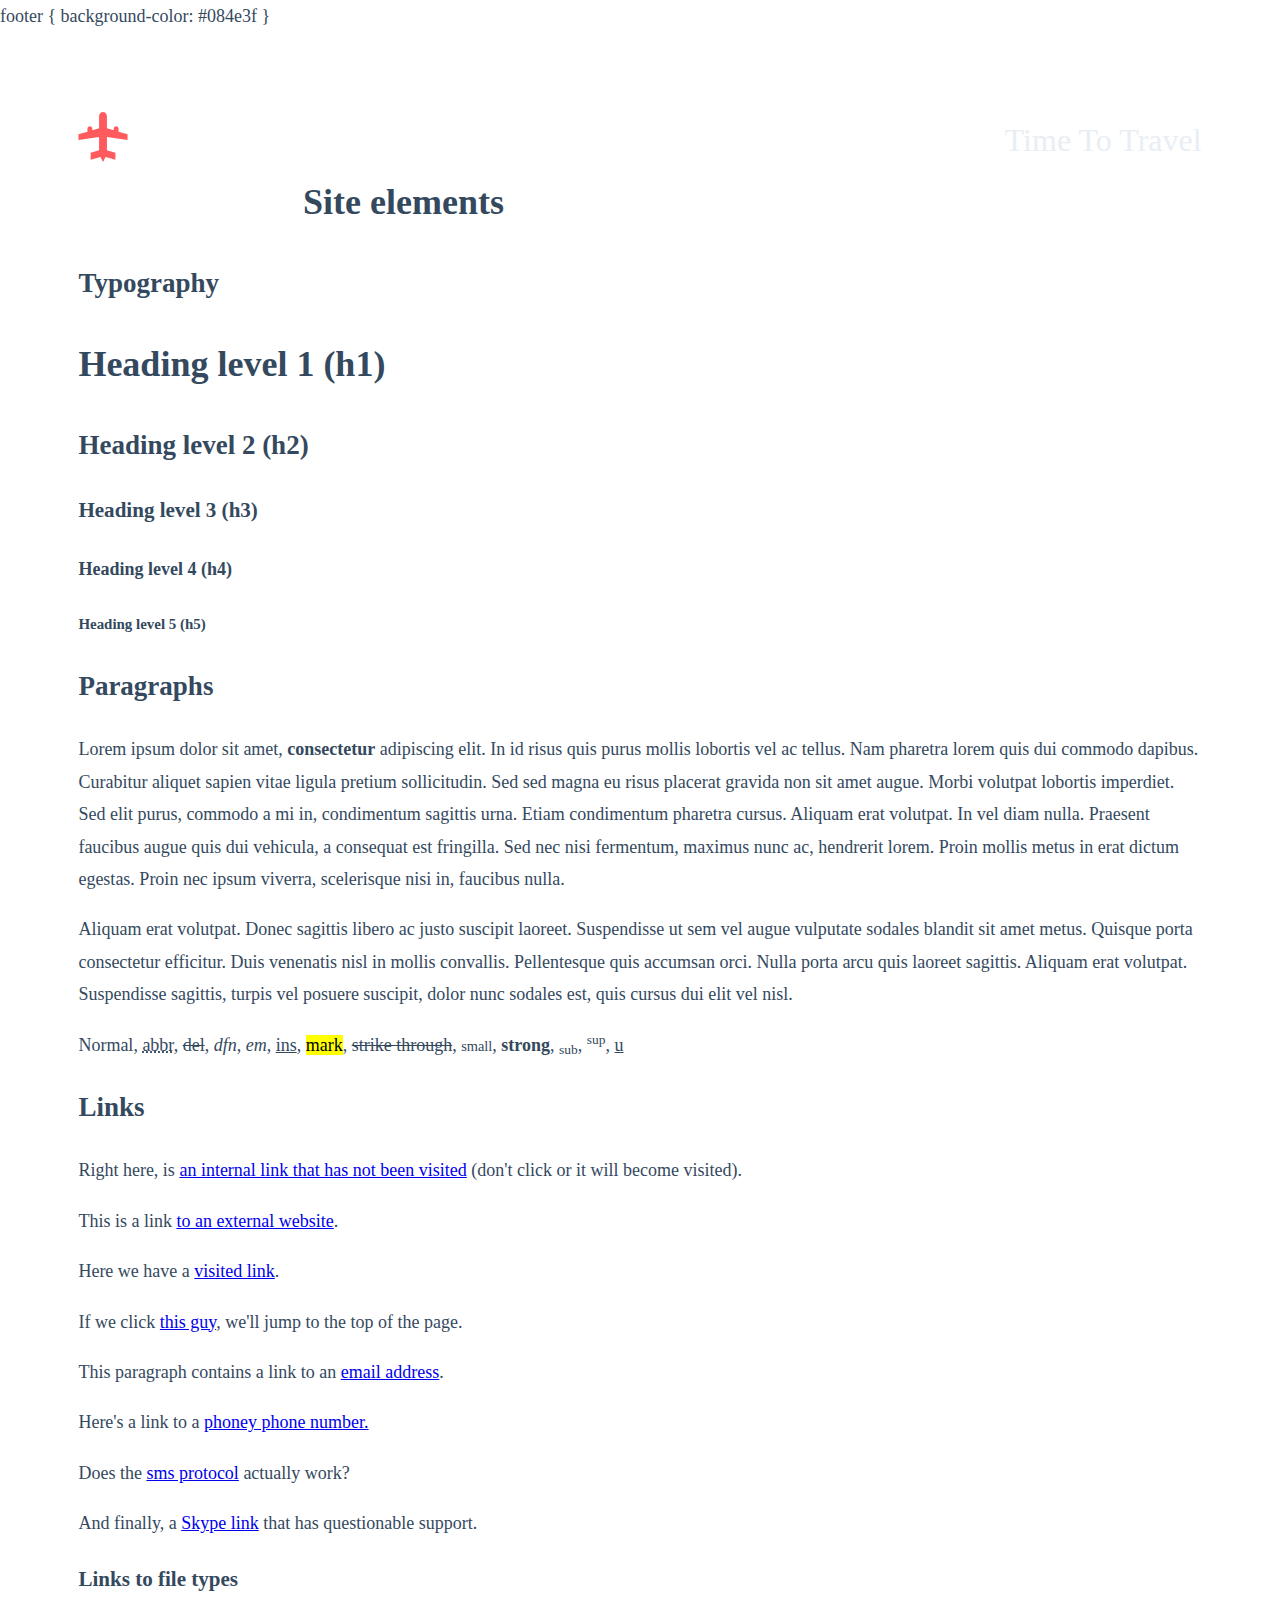
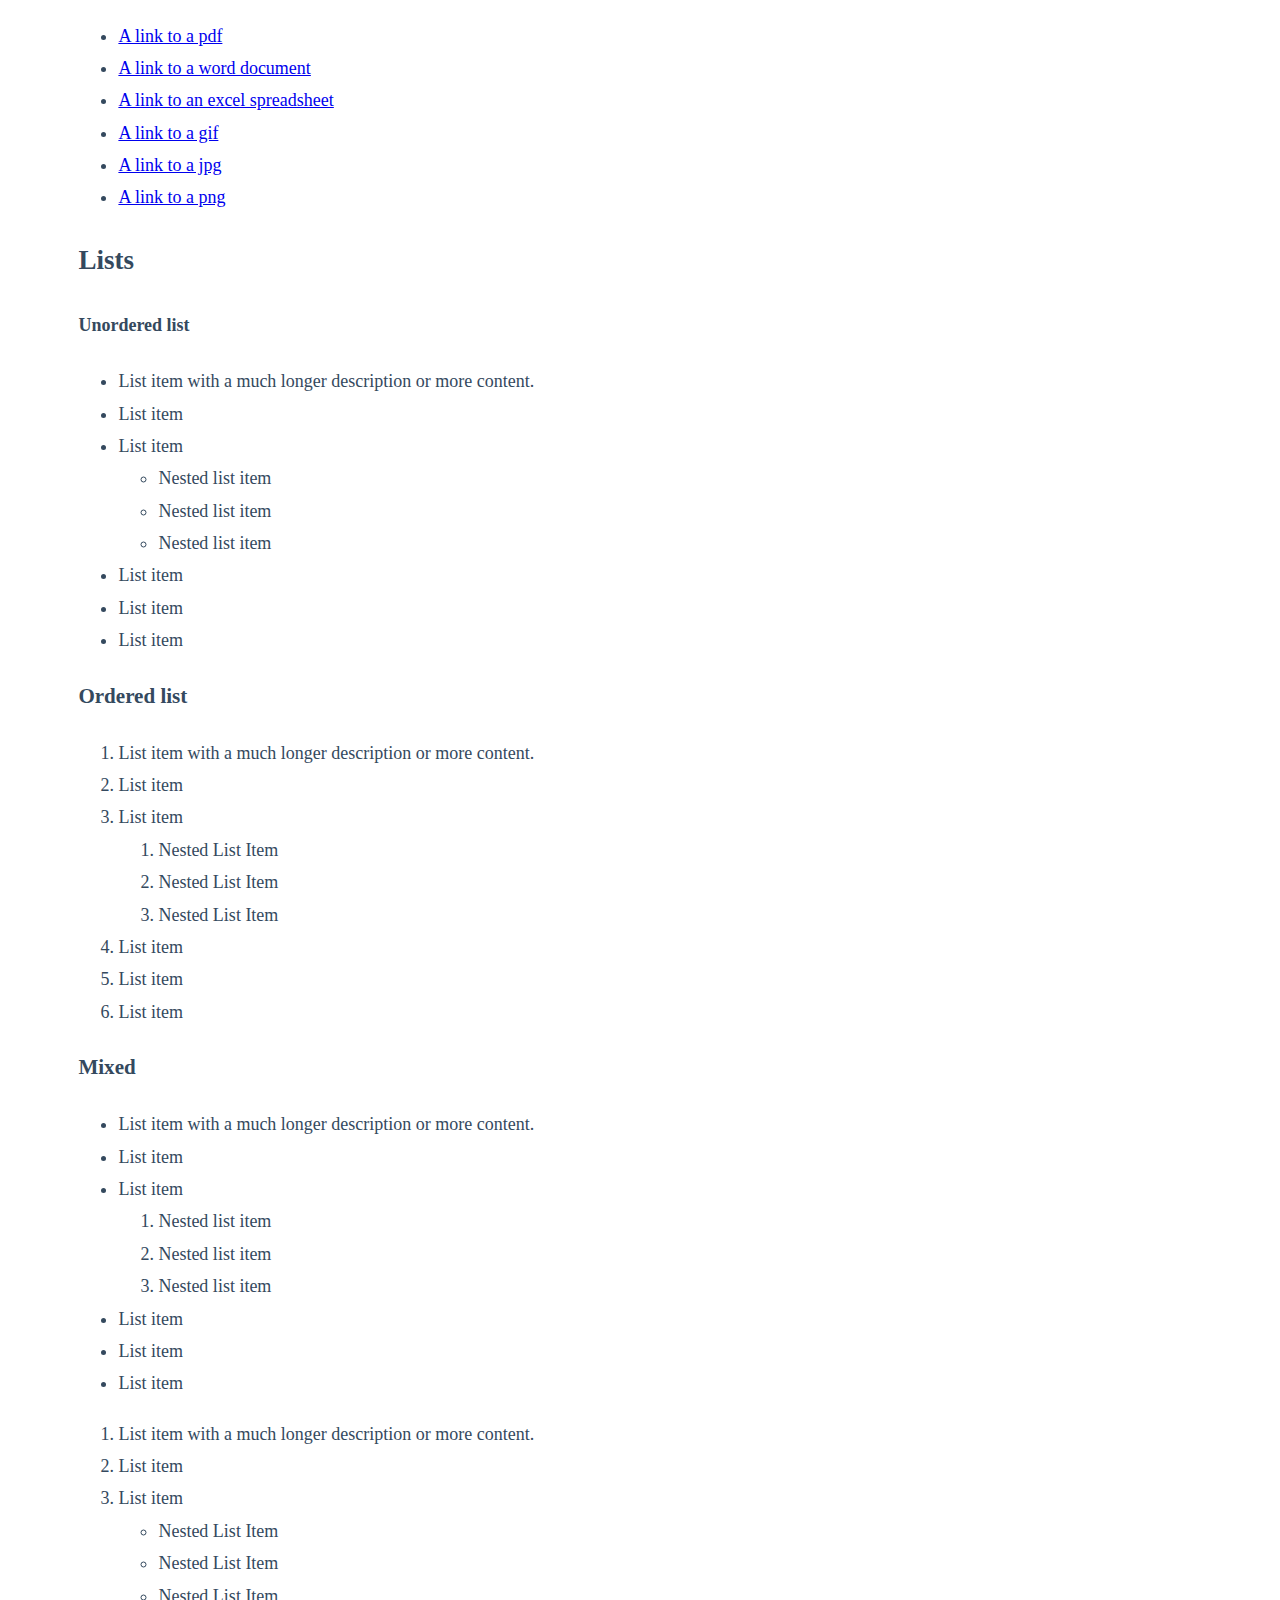
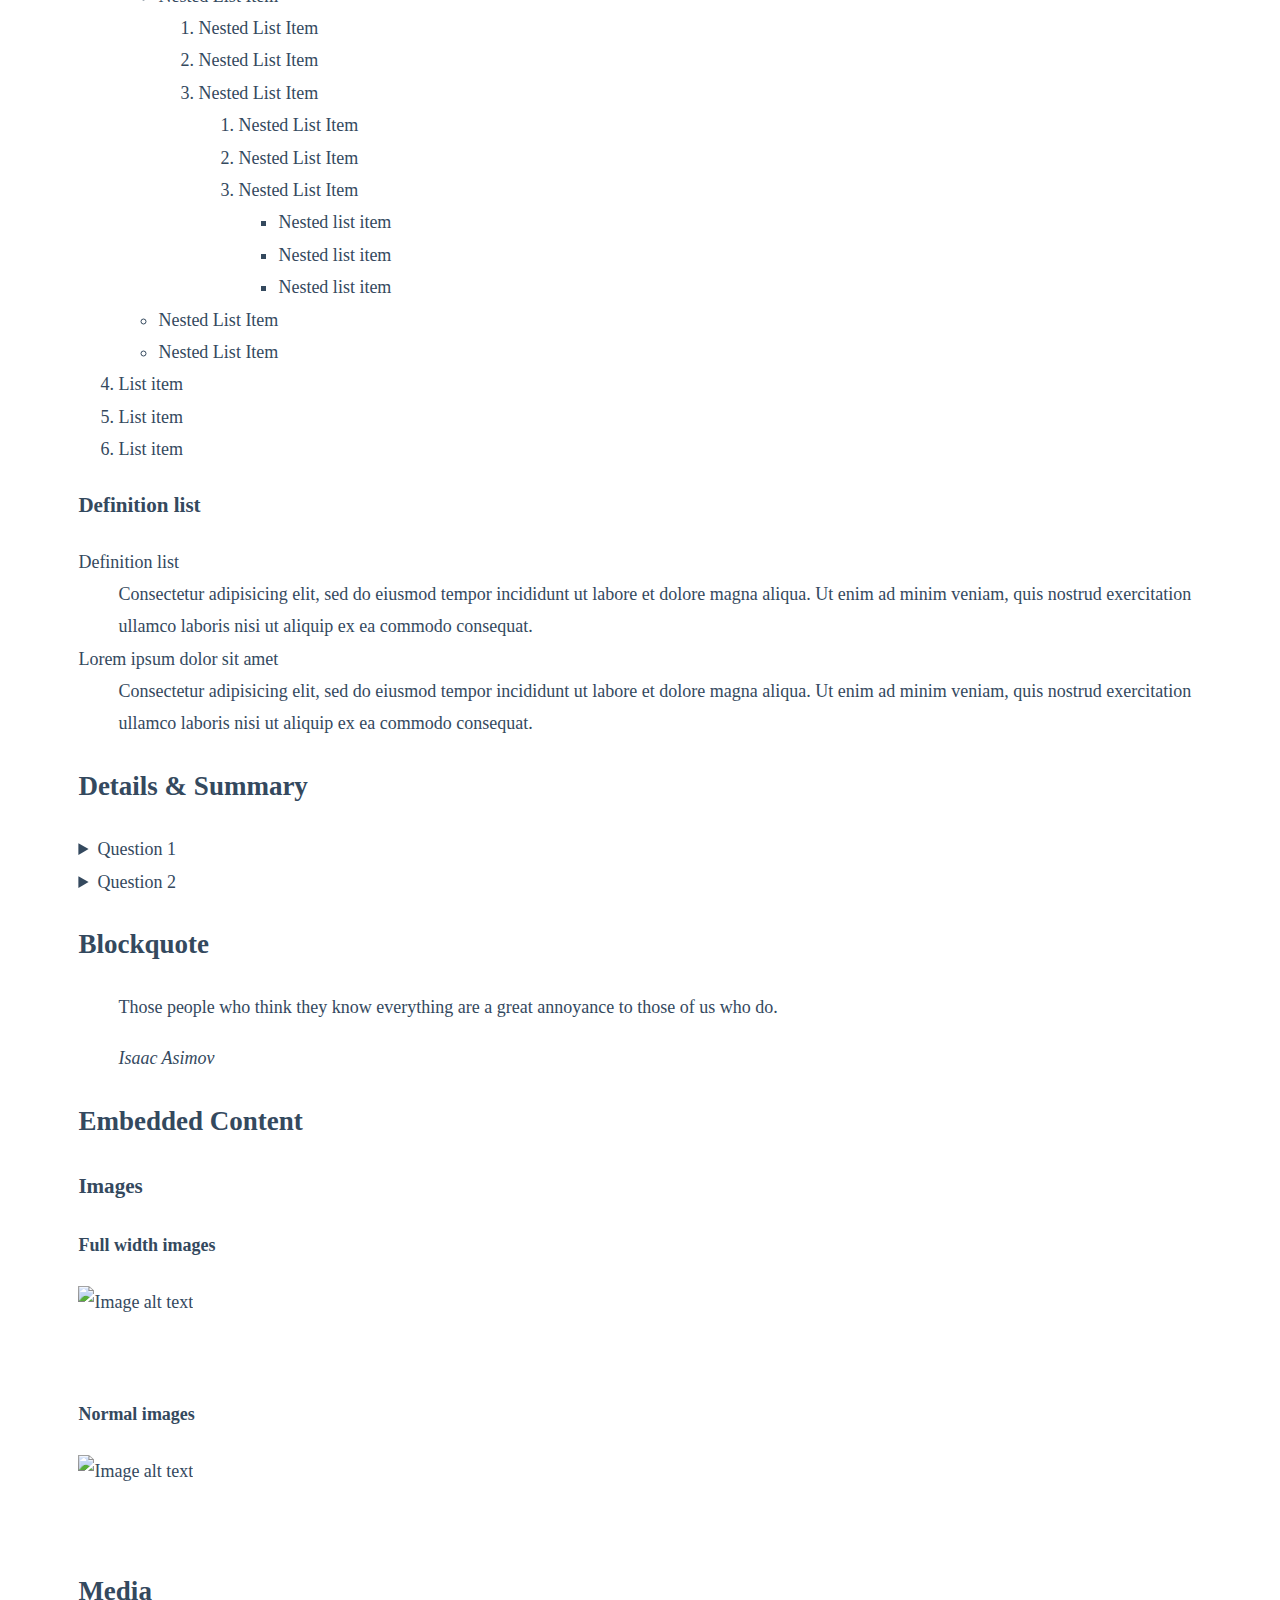
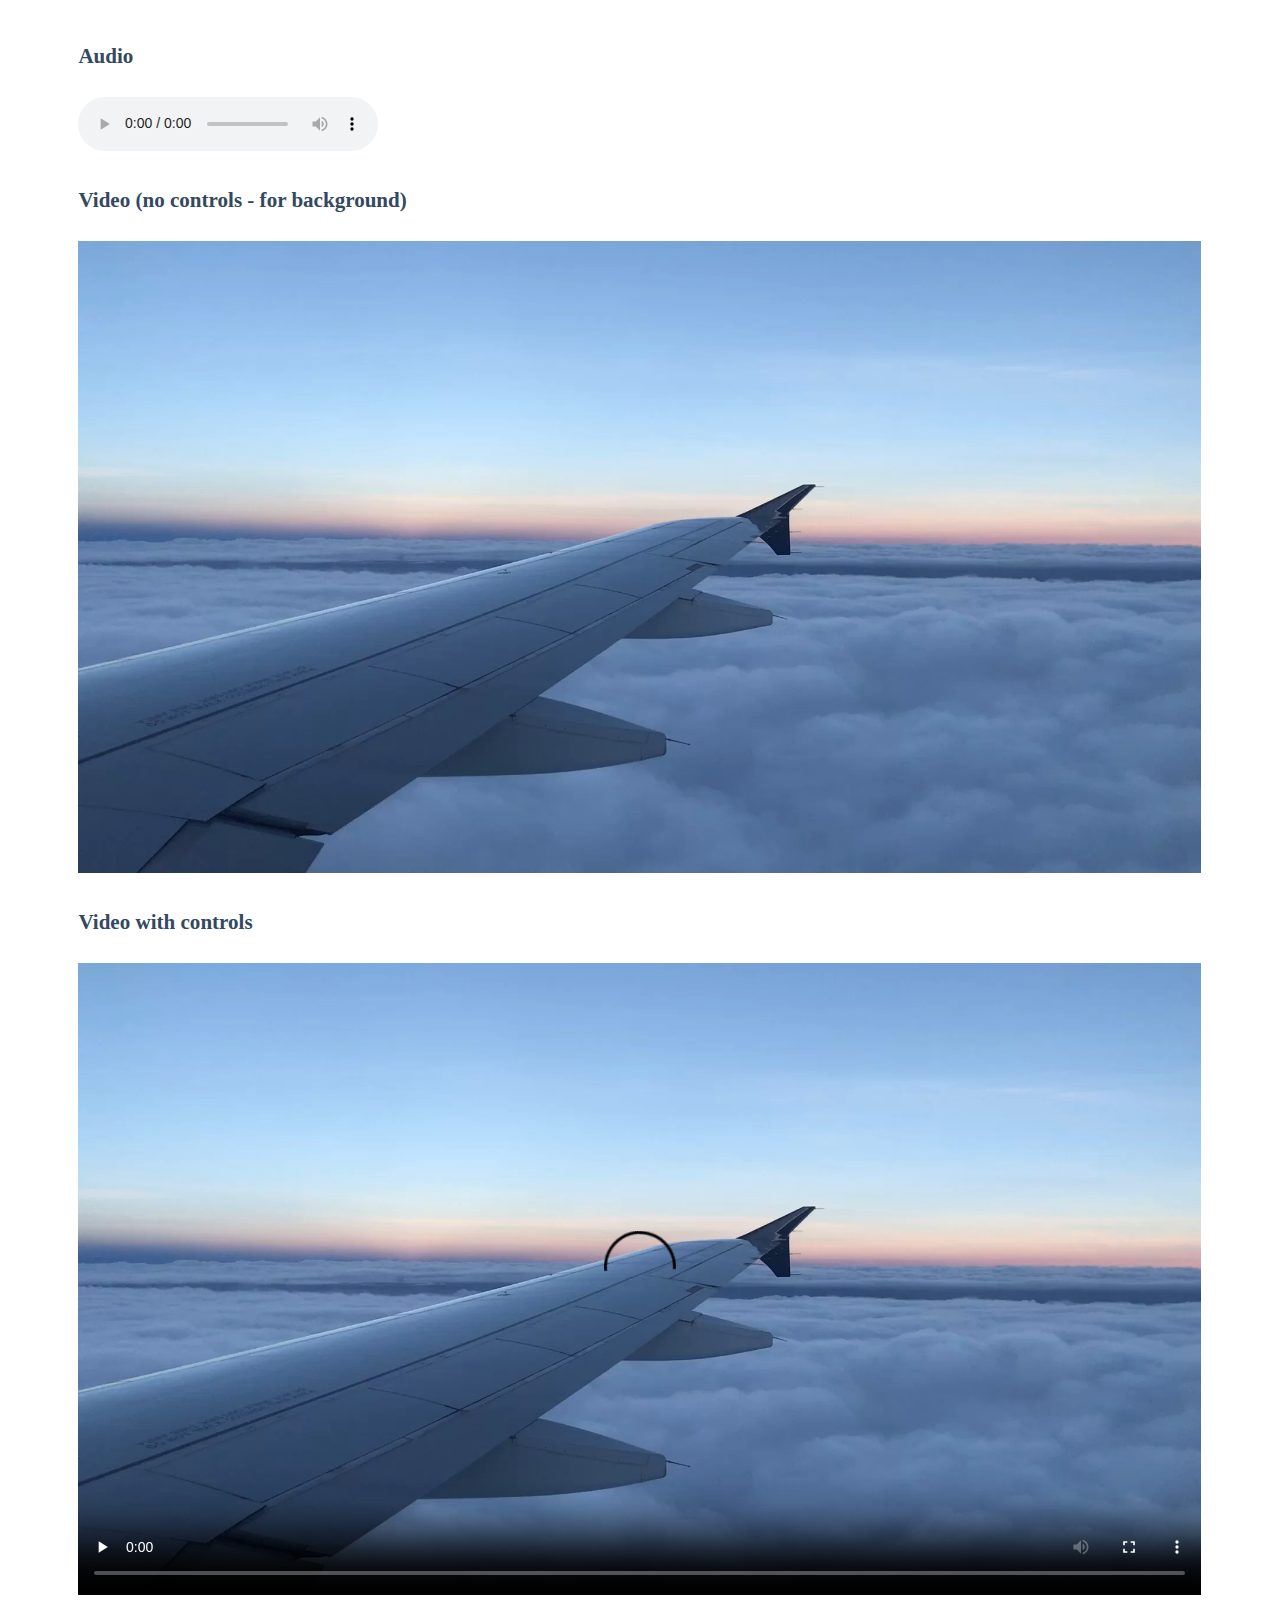
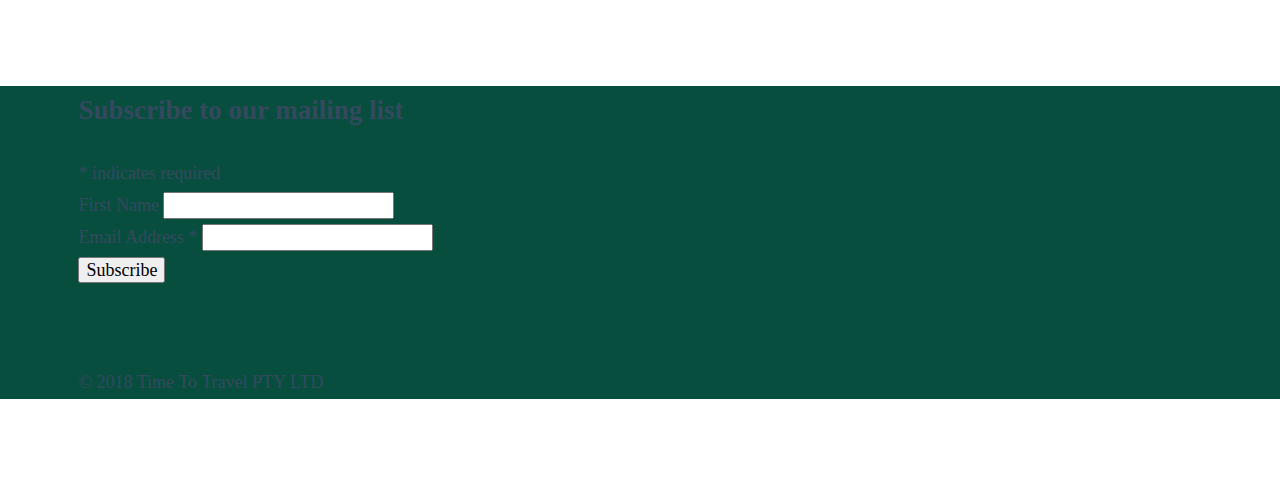
==== index.html @ 244ef8b5 "header styles" ====
<!doctype html>





<html>

<head>
    <meta charset="utf-8">
    <title>Great travel deals from It's Time To Travel</title>

    <meta name="description" content="FInd exclusive and boutique holidays with our amazing travel team">

<link rel="stylesheet" href="resources/css/normalize.css">

<link rel="stylesheet" href="resources/css/main.css">

footer {
    background-color: #084e3f
}
</head>

<body>

    <header>

        <div class="layout-wide">

            <div class="logo-wrapper">
                <a href="./">
                    <img alt="Time To Travel logo" src="resources/images/logo.svg" class="logo">

                </a>
            </div><!-- .logo-wrapper -->

            <div class="site-title">
                Time To Travel
            </div>
        </div>

    </header>

    <main>


        <section class="layout-wide">
            <h1>Site elements</h1>

            <h2>Typography</h2>

            <h1>Heading level 1 (h1)</h1>
            <h2 class="section-title">Heading level 2 (h2)</h2>
            <h3 class="subtitle">Heading level 3 (h3)</h3>
            <h4 class="">Heading level 4 (h4)</h4>
            <h5>Heading level 5 (h5)</h5>


            <h2>Paragraphs</h2>
            <p>Lorem ipsum dolor sit amet,
                <strong>consectetur</strong> adipiscing elit. In id risus quis purus mollis lobortis vel ac tellus. Nam
                pharetra lorem quis
                dui commodo dapibus. Curabitur aliquet sapien vitae ligula pretium sollicitudin. Sed sed magna eu risus
                placerat
                gravida non sit amet augue. Morbi volutpat lobortis imperdiet. Sed elit purus, commodo a mi in,
                condimentum sagittis
                urna. Etiam condimentum pharetra cursus. Aliquam erat volutpat. In vel diam nulla. Praesent faucibus
                augue quis dui
                vehicula, a consequat est fringilla. Sed nec nisi fermentum, maximus nunc ac, hendrerit lorem. Proin
                mollis metus
                in erat dictum egestas. Proin nec ipsum viverra, scelerisque nisi in, faucibus nulla.</p>
            <p>Aliquam erat volutpat. Donec sagittis libero ac justo suscipit laoreet. Suspendisse ut sem vel augue
                vulputate sodales
                blandit sit amet metus. Quisque porta consectetur efficitur. Duis venenatis nisl in mollis convallis.
                Pellentesque
                quis accumsan orci. Nulla porta arcu quis laoreet sagittis. Aliquam erat volutpat. Suspendisse
                sagittis, turpis vel
                posuere suscipit, dolor nunc sodales est, quis cursus dui elit vel nisl.</p>

            <p>Normal,
                <abbr title="Abbreviations">abbr</abbr>,
                <del>del</del>,
                <dfn>dfn</dfn>,
                <em>em</em>,
                <ins>ins</ins>,
                <mark>mark</mark>,
                <s>strike through</s>,
                <small>small</small>,
                <strong>strong</strong>,
                <sub>sub</sub>,
                <sup>sup</sup>,
                <u>u</u>
            </p>


            <h2>Links</h2>
            <p>Right here, is
                <a href="?2017-06-2703%3A30%3A17">an internal link that has not been visited</a> (don't click or it
                will become visited).
            </p>
            <p>This is a link
                <a href="http://google.com">to an external website</a>.</p>
            <p>Here we have a
                <a href=".">visited link</a>.</p>
            <p>If we click
                <a href="#">this guy</a>, we'll jump to the top of the page.</p>

            <p>This paragraph contains a link to an
                <a href="mailto:sam@meeum.com">email address</a>.</p>
            <p>Here's a link to a
                <a href="tel:12345678">phoney phone number.</a>
            </p>
            <p>Does the
                <a href="sms:0413889846">sms protocol</a> actually work?</p>
            <p>And finally, a
                <a href="callto:sam_hemphill">Skype link</a> that has questionable support.</p>
            <h3>Links to file types</h3>
            <ul class="file-list">
                <li>
                    <a href="test.pdf">A link to a pdf</a>
                </li>
                <li>
                    <a href="test.doc">A link to a word document</a>
                </li>
                <li>
                    <a href="test.xlsx">A link to an excel spreadsheet</a>
                </li>
                <li>
                    <a href="test.gif">A link to a gif</a>
                </li>
                <li>
                    <a href="test.jpg">A link to a jpg</a>
                </li>
                <li>
                    <a href="test.png">A link to a png</a>
                </li>
            </ul>

            <h2>Lists</h2>
            <h4>Unordered list</h4>
            <ul>
                <li>List item with a much longer description or more content.</li>
                <li>List item</li>
                <li>List item
                    <ul>
                        <li>Nested list item</li>
                        <li>Nested list item</li>
                        <li>Nested list item</li>
                    </ul>
                </li>
                <li>List item</li>
                <li>List item</li>
                <li>List item</li>
            </ul>
            <h3>Ordered list</h3>
            <ol>
                <li>List item with a much longer description or more content.</li>
                <li>List item</li>
                <li>List item
                    <ol>
                        <li>Nested List Item</li>
                        <li>Nested List Item</li>
                        <li>Nested List Item</li>
                    </ol>
                </li>
                <li>List item</li>
                <li>List item</li>
                <li>List item</li>
            </ol>
            <h3>Mixed</h3>
            <ul>
                <li>List item with a much longer description or more content.</li>
                <li>List item</li>
                <li>List item
                    <ol>
                        <li>Nested list item</li>
                        <li>Nested list item</li>
                        <li>Nested list item</li>
                    </ol>
                </li>
                <li>List item</li>
                <li>List item</li>
                <li>List item</li>
            </ul>
            <ol>
                <li>List item with a much longer description or more content.</li>
                <li>List item</li>
                <li>List item
                    <ul>
                        <li>Nested List Item</li>
                        <li>Nested List Item</li>
                        <li>Nested List Item
                            <ol>
                                <li>Nested List Item</li>
                                <li>Nested List Item</li>
                                <li>Nested List Item
                                    <ol>
                                        <li>Nested List Item</li>
                                        <li>Nested List Item</li>
                                        <li>Nested List Item
                                            <ul>
                                                <li>Nested list item</li>
                                                <li>Nested list item</li>
                                                <li>Nested list item</li>
                                            </ul>
                                        </li>
                                    </ol>
                                </li>
                            </ol>
                        </li>
                        <li>Nested List Item</li>
                        <li>Nested List Item</li>
                    </ul>
                </li>
                <li>List item</li>
                <li>List item</li>
                <li>List item</li>
            </ol>
            <h3>Definition list</h3>
            <dl>
                <dt>Definition list</dt>
                <dd>Consectetur adipisicing elit, sed do eiusmod tempor incididunt ut labore et dolore magna aliqua. Ut
                    enim ad minim
                    veniam, quis nostrud exercitation ullamco laboris nisi ut aliquip ex ea commodo consequat.</dd>
                <dt>Lorem ipsum dolor sit amet</dt>
                <dd>Consectetur adipisicing elit, sed do eiusmod tempor incididunt ut labore et dolore magna aliqua. Ut
                    enim ad minim
                    veniam, quis nostrud exercitation ullamco laboris nisi ut aliquip ex ea commodo consequat.</dd>
            </dl>
            <h2>Details &amp; Summary</h2>
            <details>
                <summary>Question 1</summary>
                <p>
                    <strong>Pellentesque habitant morbi tristique</strong> senectus et netus et malesuada fames ac
                    turpis egestas. Vestibulum
                    tortor quam, feugiat vitae, ultricies eget, tempor sit amet, ante. Donec eu libero sit amet quam
                    egestas semper.
                    <em>Aenean ultricies mi vitae est.</em> Mauris placerat eleifend leo. Quisque sit amet est et
                    sapien ullamcorper
                    pharetra. Vestibulum erat wisi, condimentum sed,
                    <code>commodo vitae</code>, ornare sit amet, wisi. Aenean fermentum, elit eget tincidunt
                    condimentum, eros ipsum rutrum orci, sagittis
                    tempus lacus enim ac dui.
                    <a href="#" onclick="return false;">Donec non enim</a> in turpis pulvinar facilisis. Ut felis.</p>
                <details>
                    <summary>Related documents</summary>
                    <ul>
                        <li>
                            <a href="#" onclick="return false;">Lorem ipsum dolor sit amet, consectetuer adipiscing
                                elit.</a>
                        </li>
                        <li>
                            <a href="#" onclick="return false;">Aliquam tincidunt mauris eu risus.</a>
                        </li>
                        <li>
                            <a href="#" onclick="return false;">Lorem ipsum dolor sit amet, consectetuer adipiscing
                                elit.</a>
                        </li>
                        <li>
                            <a href="#" onclick="return false;">Aliquam tincidunt mauris eu risus.</a>
                        </li>
                    </ul>
                </details>
            </details>
            <details>
                <summary>Question 2</summary>
                <p>Duis consequat metus et eros rutrum, interdum facilisis urna interdum. Etiam facilisis diam in
                    libero varius ultricies
                    id id est. Sed lacinia pellentesque sem vel sagittis.</p>
            </details>

            <h2>Blockquote</h2>
            <blockquote>
                <p>Those people who think they know everything are a great annoyance to those of us who do.</p>
                <cite>Isaac Asimov</cite>
            </blockquote>

            <h2>Embedded Content</h2>

            <h3>Images</h3>

            <h4>Full width images</h4>
            <div class="layout-full-width">


                <img src="/resources/" alt="Image alt text">

            </div>
            <h4>Normal images</h4>
            <div class="layout-full-width">

                <img src="//placekitten.com/480/480" alt="Image alt text">

            </div>

            <!--
            <h2 class="">Embedded iFrames</h2>
        
            <h3>Google map iframe</h3>
        
        
        
            <iframe src="//www.google.com/maps/embed?pb=!1m18!1m12!1m3!1d3023.0178591622634!2d-73.99626068437783!3d40.739632543860985!2m3!1f0!2f0!3f0!3m2!1i1024!2i768!4f13.1!3m3!1m2!1s0x89c259a328bb5c7f%3A0xf14187fc45e4df26!2sSpotify!5e0!3m2!1sen!2sau!4v1525579267928"
                width="600" height="450" frameborder="0" style="border:0" allowfullscreen></iframe>
        
        
        
            <h3>YouTube iframe</h3>
            <iframe width="560" height="315" src="https://www.youtube.com/embed/jm6GXnV7c6E" frameborder="0" allow="autoplay; encrypted-media" allowfullscreen></iframe>
        
            -->



            <h2>Media</h2>

            <h3>Audio</h3>


            <div>
                <!-- Simple audio playback -->
                <audio src="resources/audio/Friday-Night-Lights-intro.mp3" controls>
                    Your browser does not support the
                    <code>audio</code> element.
                </audio>
            </div>



            <h3>Video (no controls - for background)</h3>
            <video autoplay loop class="">
                <source src="resources/video/Cloud_Surf.mp4" type="video/mp4" poster="resources/video/Cloud_Surf.jpg" />Your
                browser does not support the video tag. I suggest you upgrade your browser.
                <source src="resources/video/Cloud_Surf.webm" type="video/webm" poster="resources/video/Cloud_Surf.jpg" />Your
                browser does not support the video tag. I suggest you upgrade your browser.
            </video>



            <h3>Video with controls</h3>



            <video controls class="">
                <source src="resources/video/Cloud_Surf.mp4" type="video/mp4" poster="resources/video/Cloud_Surf.jpg" />Your
                browser does not support the video tag. I suggest you upgrade your browser.
                <source src="resources/video/Cloud_Surf.webm" type="video/webm" poster="resources/video/Cloud_Surf.jpg" />Your
                browser does not support the video tag. I suggest you upgrade your browser.
            </video>






        </section>




    </main>

    <footer>
        <div class="footer-subscribe">
            <div class="layout-wide">
                <!-- Begin Mailchimp Signup Form -->
               
                <div id="mc_embed_signup">
                    <form action="https://sitelio.us19.list-manage.com/subscribe/post?u=d5d496cc6f6abfb8809a3e044&amp;id=b5d8bd3677"
                        method="post" id="mc-embedded-subscribe-form" name="mc-embedded-subscribe-form" class="validate"
                        target="_blank" novalidate>
                        <div id="mc_embed_signup_scroll">
                            <h2>Subscribe to our mailing list</h2>
                            <div class="indicates-required"><span class="asterisk">*</span> indicates required</div>
                            <div class="mc-field-group">
                                <label for="mce-FNAME">First Name </label>
                                <input type="text" value="" name="FNAME" class="" id="mce-FNAME">
                            </div>
                            <div class="mc-field-group">
                                <label for="mce-EMAIL">Email Address <span class="asterisk">*</span>
                                </label>
                                <input type="email" value="" name="EMAIL" class="required email" id="mce-EMAIL">
                            </div>
                            <div id="mce-responses" class="clear">
                                <div class="response" id="mce-error-response" style="display:none"></div>
                                <div class="response" id="mce-success-response" style="display:none"></div>
                            </div>
                            <!-- real people should not fill this in and expect good things - do not remove this or risk form bot signups-->
                            <div style="position: absolute; left: -5000px;" aria-hidden="true"><input type="text" name="b_d5d496cc6f6abfb8809a3e044_b5d8bd3677"
                                    tabindex="-1" value=""></div>
                            <div class="clear"><input type="submit" value="Subscribe" name="subscribe" id="mc-embedded-subscribe"
                                    class="button"></div>
                        </div>
                    </form>
                </div>
                <script type='text/javascript' src='//s3.amazonaws.com/downloads.mailchimp.com/js/mc-validate.js'></script>
                <script type='text/javascript'>(function ($) { window.fnames = new Array(); window.ftypes = new Array(); fnames[1] = 'FNAME'; ftypes[1] = 'text'; fnames[0] = 'EMAIL'; ftypes[0] = 'email'; fnames[3] = 'ADDRESS'; ftypes[3] = 'address'; fnames[4] = 'PHONE'; ftypes[4] = 'phone'; }(jQuery)); var $mcj = jQuery.noConflict(true);</script>
                <!--End mc_embed_signup-->

            </div>
        </div>

        <div class="footer-notices">
            <div class="layout-wide">
                <p class="copyright">&copy; 2018 Time To Travel PTY LTD</p>
            </div>
        </div>

    </footer>

</body>


</html>
---- resources/css/main.css ----
/*------------------variables */

:root {

    /* fonts */
    --font-heading: 'Lilita One', cursive;
    --font-default: "Raleway", sans-serif;
  
    /* Colors */
    --color-green: #084e3f;
    --color-red: #ff5b5e;
    --color-deep-blue: #28313b;
    --color-light-grey: #97a4b1;
    --color-mid-blue: #34495e;
    --color-almost-white: #e8eef4;
  
    /* abstract colors out */
    --main-text-color: var(--color-mid-blue);
    --strong-text-color: var(--color-deep-blue);
    --alternative-text-color: var(--color-almost-white);
    --error-color: var(--color-red);
    --border-color: var(--color-light-grey);
    
    --secondary-bg-color: var(--color-almost-white);
    --alternative-bg-color: var(--color-green);
    
    /* measurements*/
    --padder: 3%;
    --spacer: 20px;
    --spacer-large: 80px;
    --transition-time: 0.3s;
  
    --area-wide: 1200px;
  
    /* font sizes */
    --font-size-site-title: 32px;
    --font-size-page-title: 40px;
    --font-size-section-title: 30px; 
    --font-size-sub-title: 24px;
    --font-size-heading-small: 16px;
  }




/*--------------------global defaults */

* {
    box-sizing: border-box
}

body {
    font-family: var(--alternative-bg-color);
    color: var(--main-text-color);
    line-height: 1.8;
    font-size: 18px
}

img,
video { 
    max-width: 100%;
    height: auto;
}
/*--------------------headings and type */

/*--------------------layouts */
.layout-full-width,
.layout-wide {
    margin-bottom: var(--spacer-large)
}   
.layout-full-width {
    width: 100%
}
.layout-wide{
    max-width: var(--area-wide);
    padding-left: var(--padder);
    padding-right: var(--padder);
    
    margin-left: auto;
    margin-right: auto;


    
}
}

}

/*--------------------header */

header {
    background-color: var(--alternative-bg-color);
    padding-top: var(--padder);
}
header.layout-wide {
    overflow: hidden;
    margin-bottom: 0%;
}
.logo-wrapper {
    width: 20%;
    float: left;
}

.logo {
    max-width: 50px;

}
.site-title {
    font-family: var(--font-heading);
    font-size: var(--font-size-site-title);
    color: var(--alternative-text-color);

    width: 80%;
    text-align: right;
    float: right;
}
    
/*--------------------navigation */

/*--------------------footer */

footer {
    background-color: var(--alternative-bg-color);

}

/*--------------------formss */

/*--------------------modules */
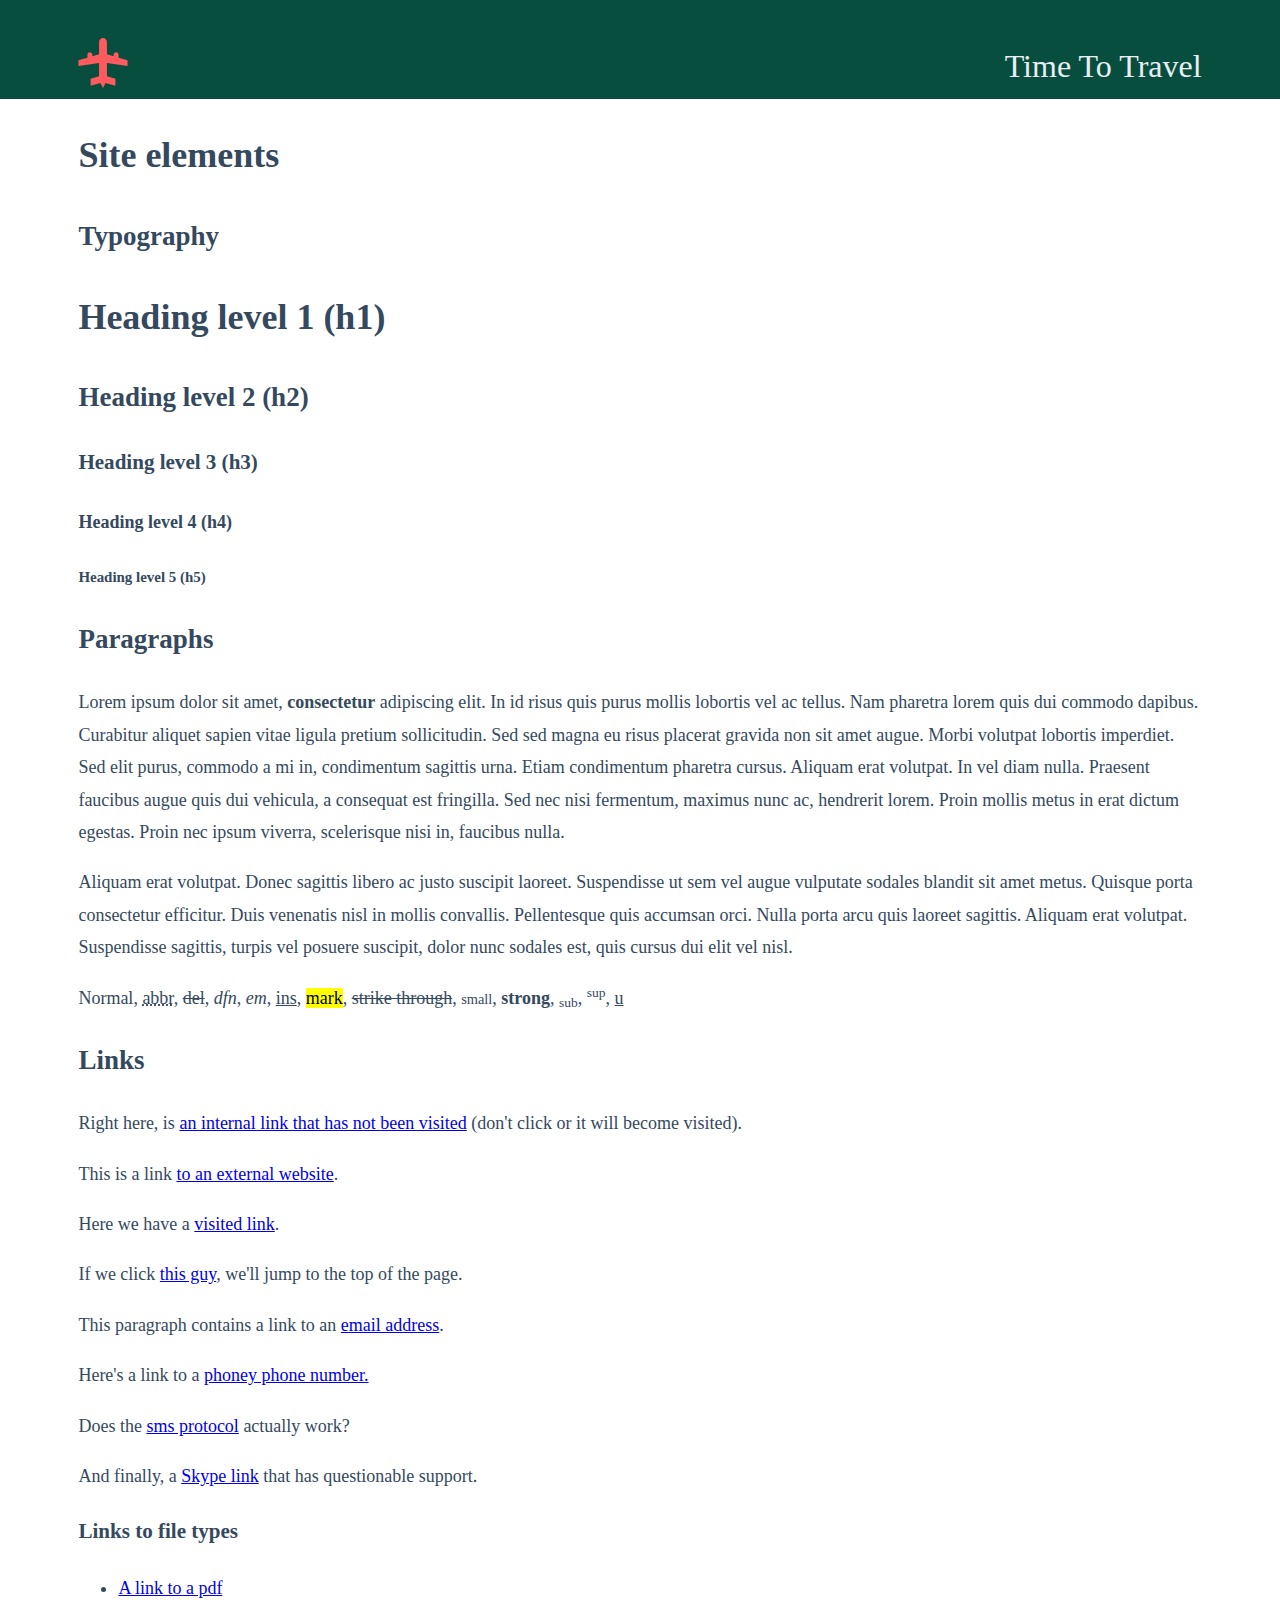
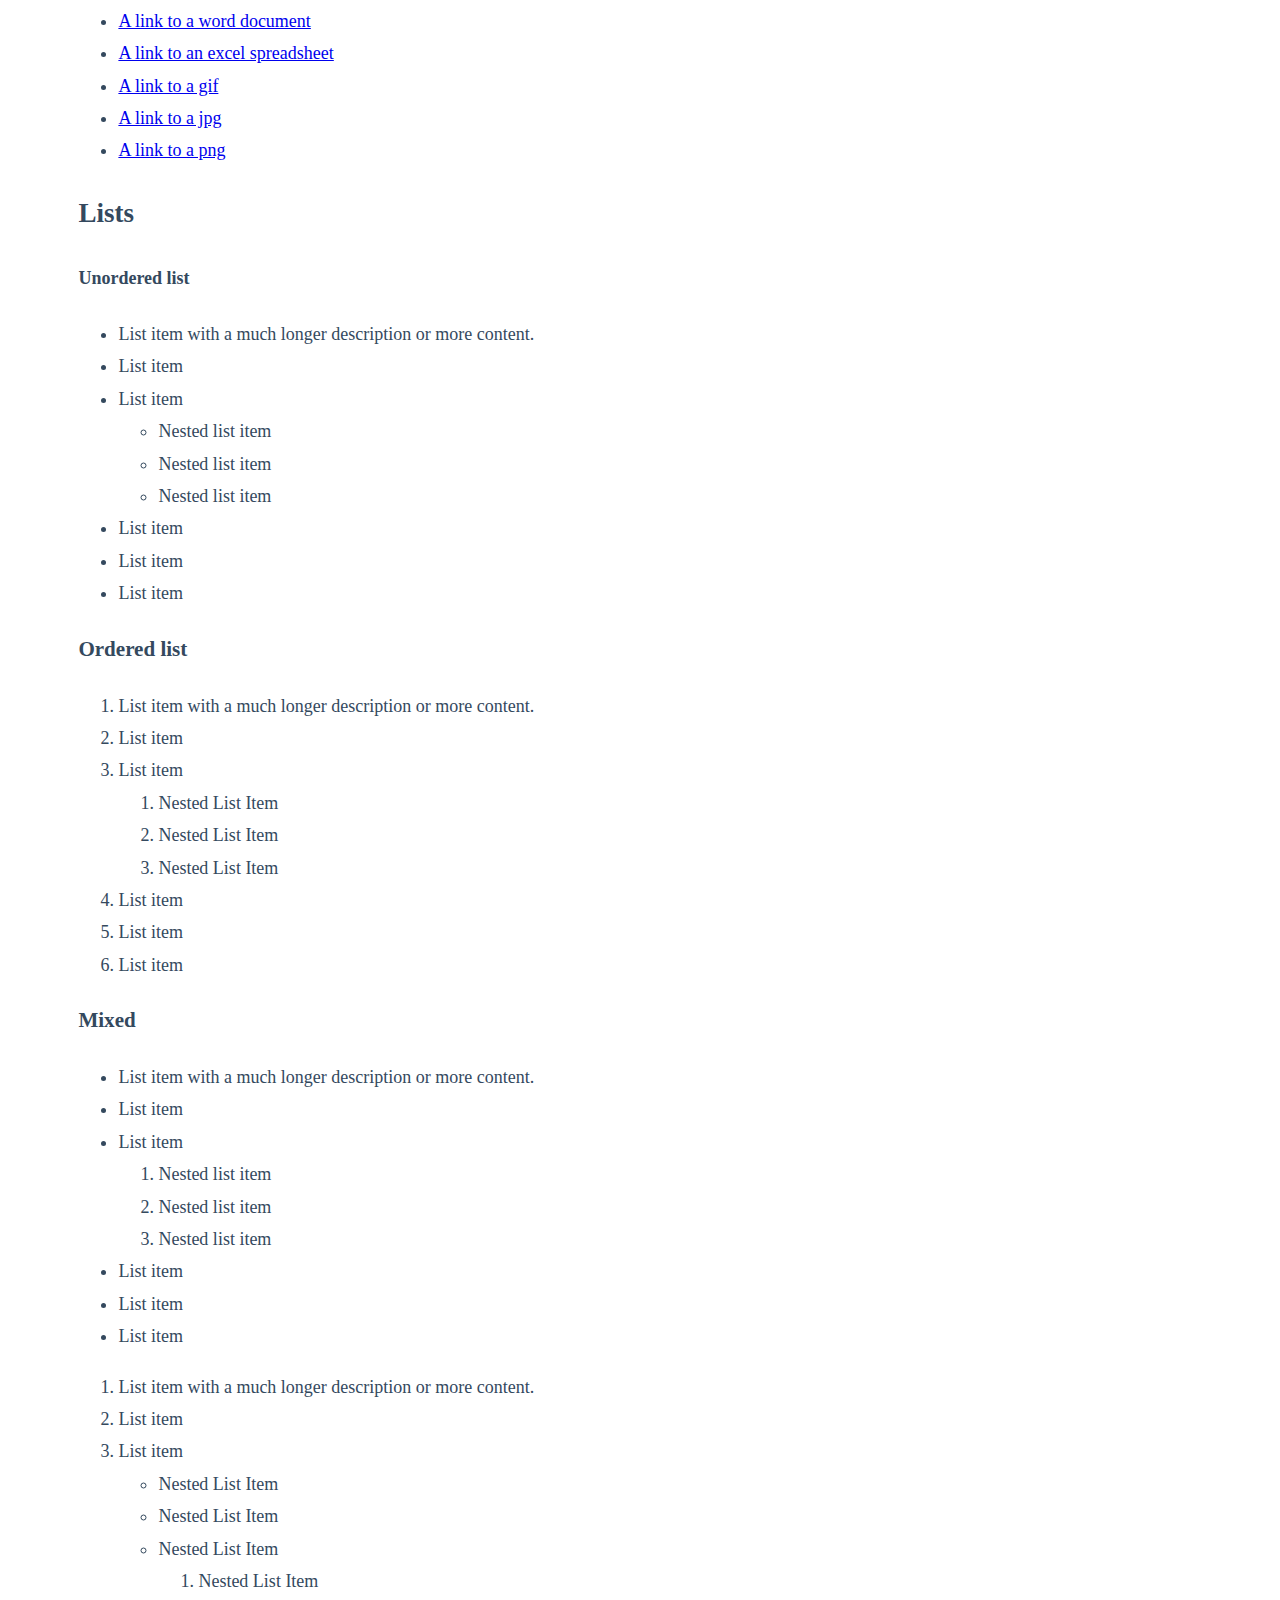
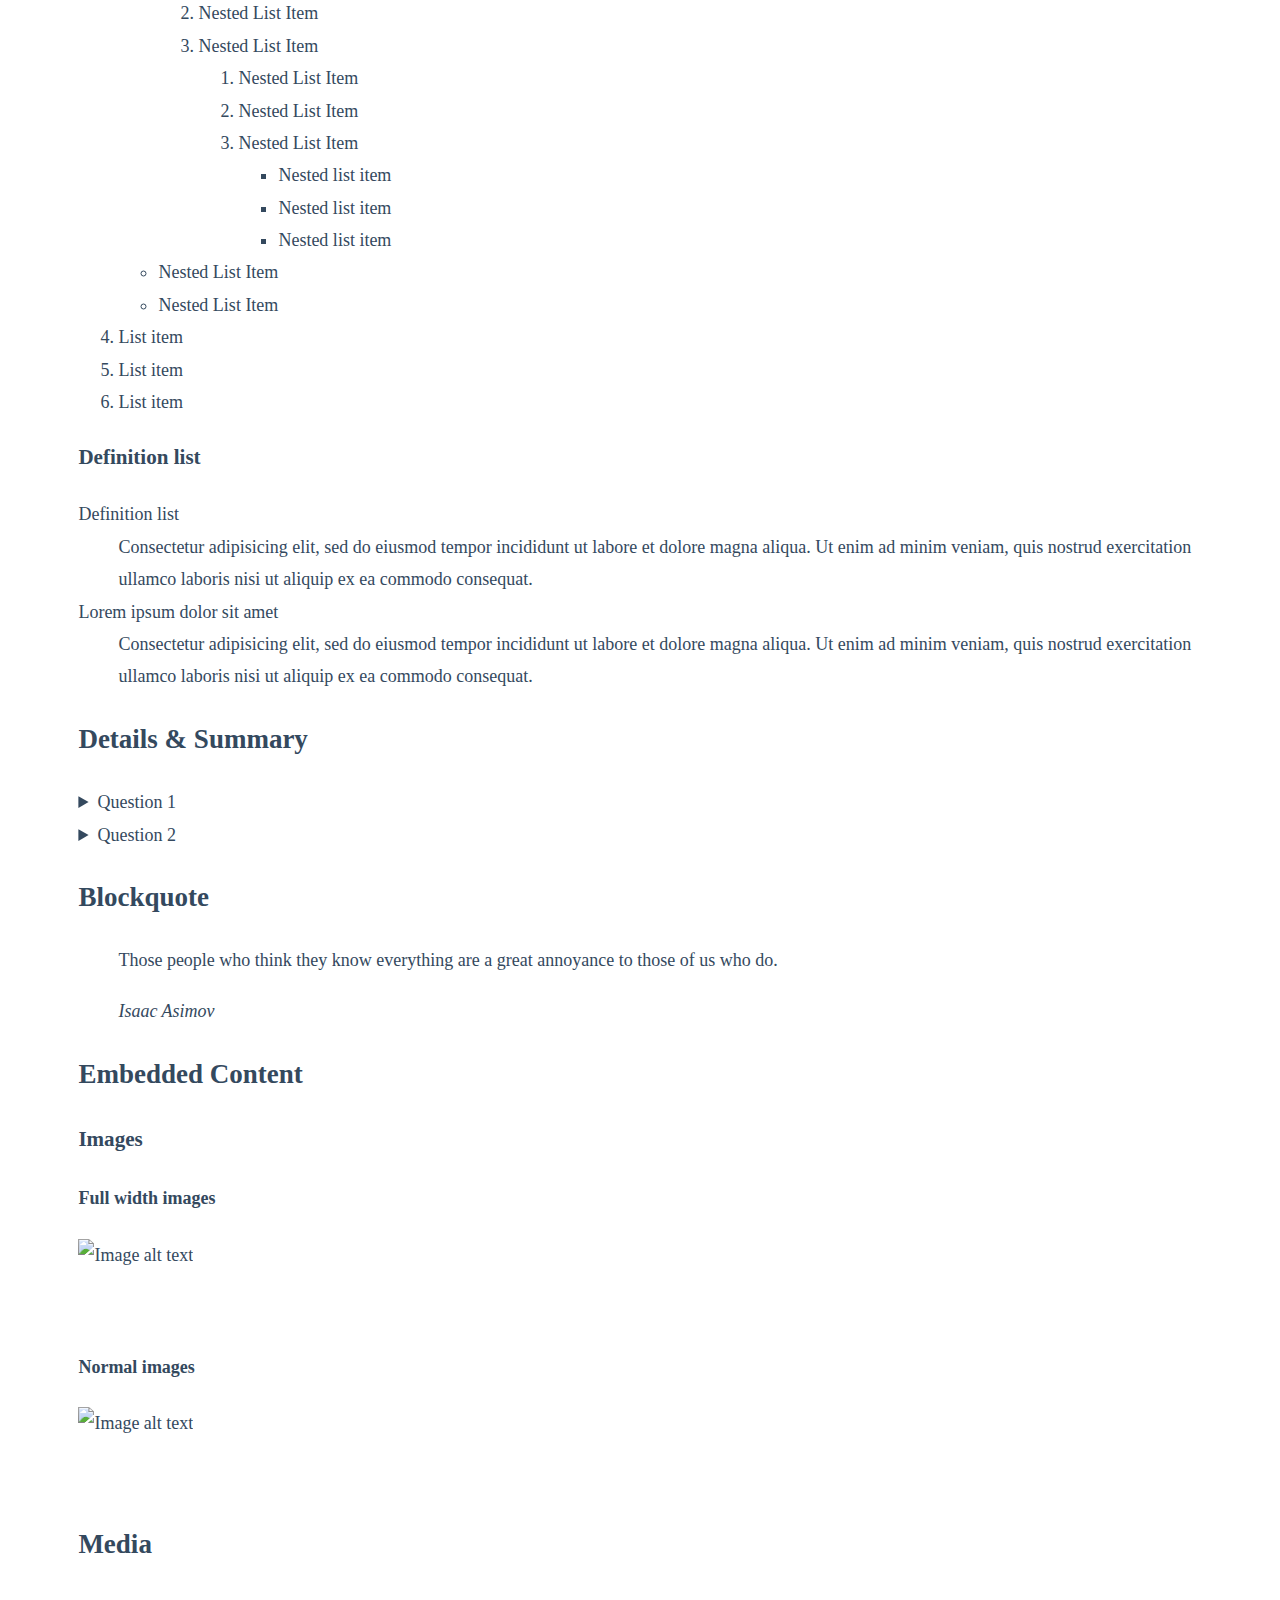
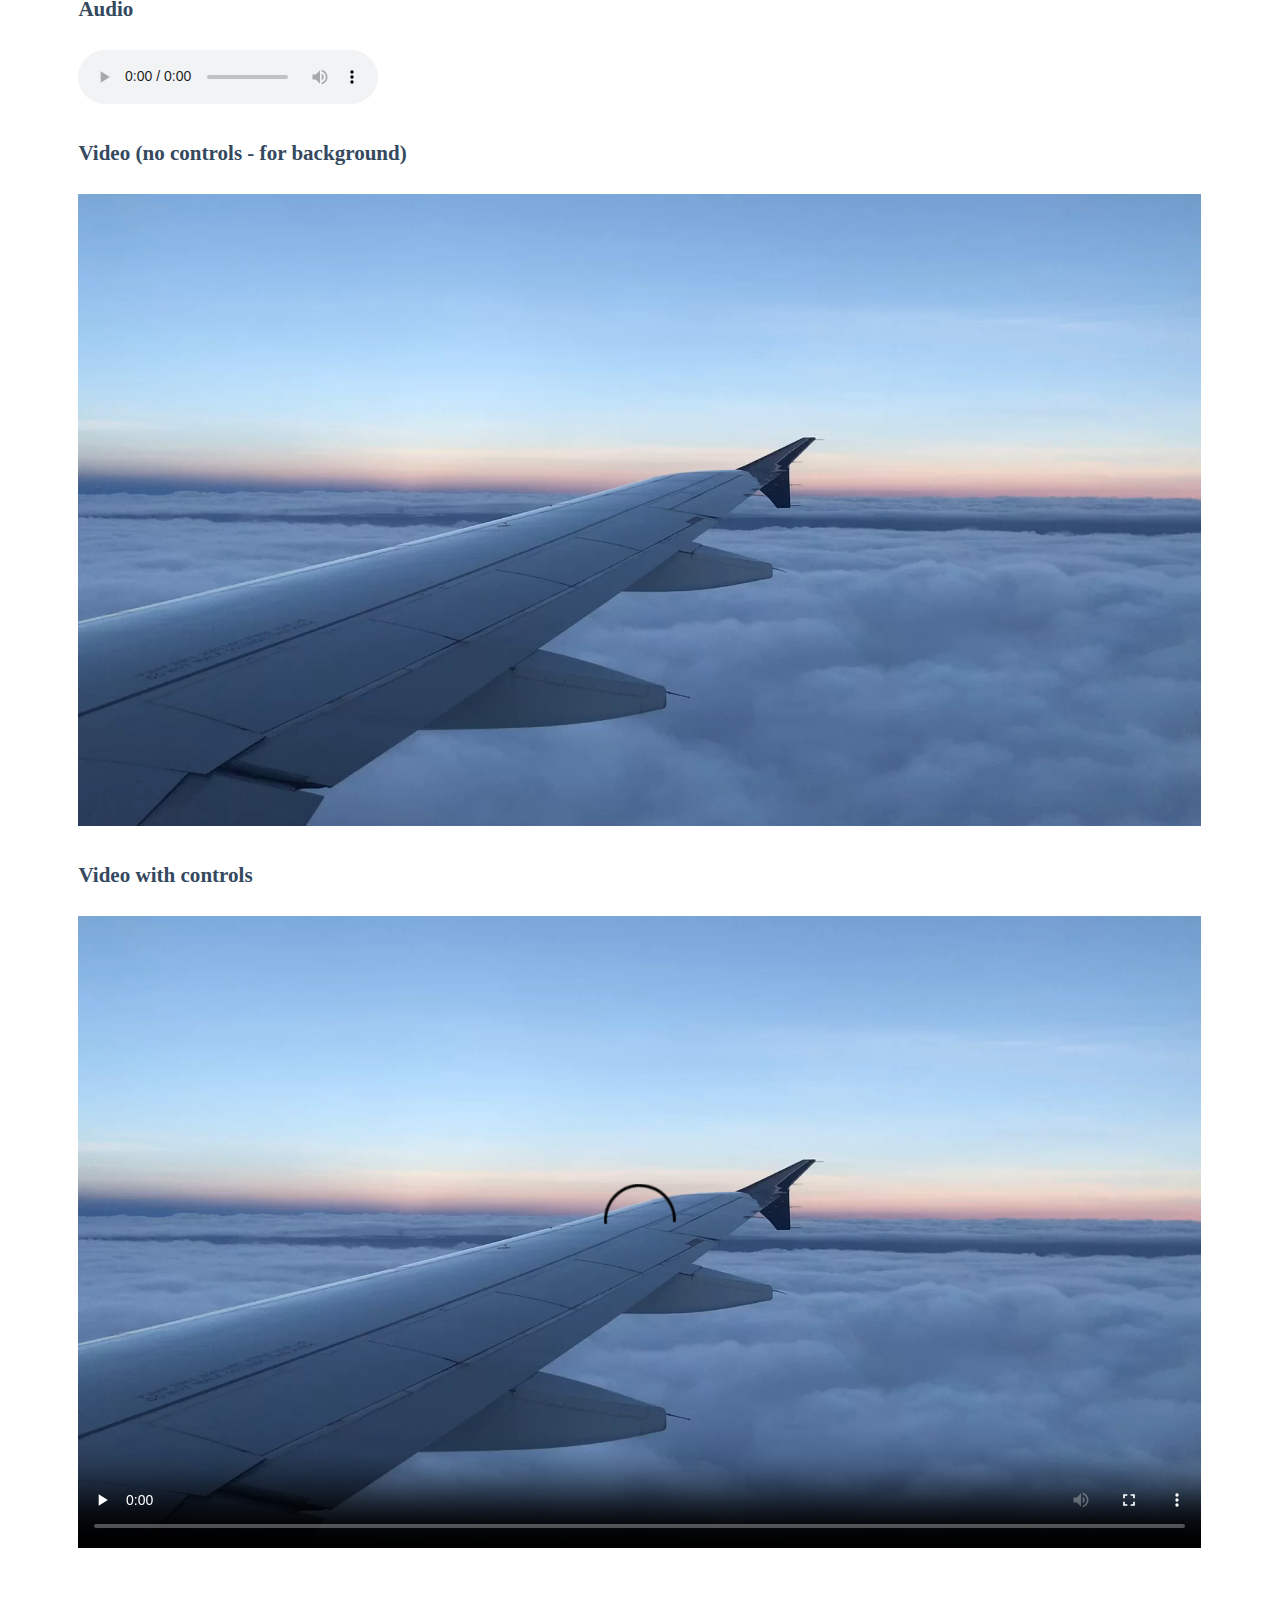
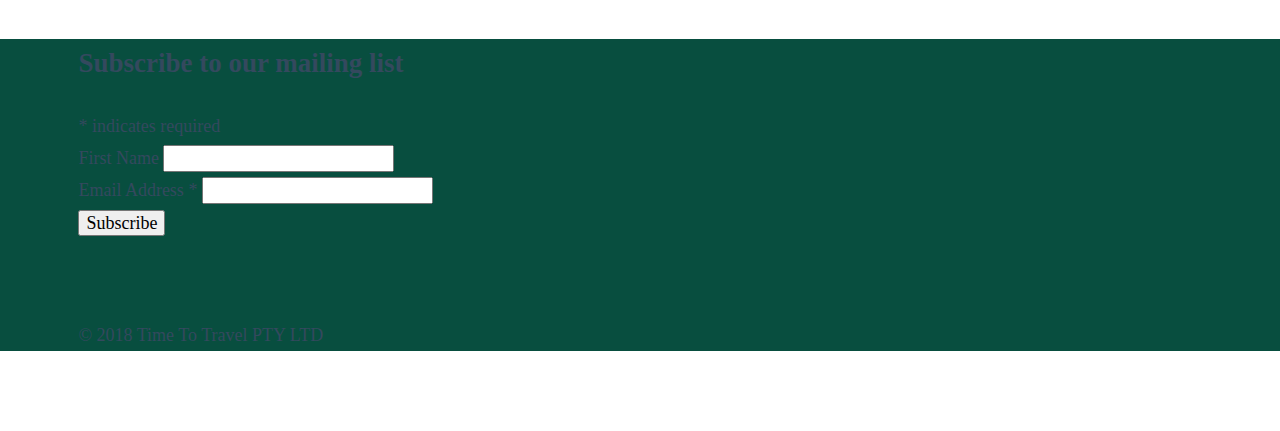
==== commit 242c2347: "meta name viewport" ====
--- a/index.html
+++ b/index.html
@@ -11,14 +11,14 @@
     <title>Great travel deals from It's Time To Travel</title>
 
     <meta name="description" content="FInd exclusive and boutique holidays with our amazing travel team">
+    
+    <meta name="viewport" content="width=device-width">
 
 <link rel="stylesheet" href="resources/css/normalize.css">
 
 <link rel="stylesheet" href="resources/css/main.css">
 
-footer {
-    background-color: #084e3f
-}
+
 </head>
 
 <body>
--- a/resources/css/main.css
+++ b/resources/css/main.css
@@ -82,9 +82,7 @@
 
     
 }
-}
 
-}
 
 /*--------------------header */
 
@@ -92,7 +90,7 @@
     background-color: var(--alternative-bg-color);
     padding-top: var(--padder);
 }
-header.layout-wide {
+header .layout-wide {
     overflow: hidden;
     margin-bottom: 0%;
 }
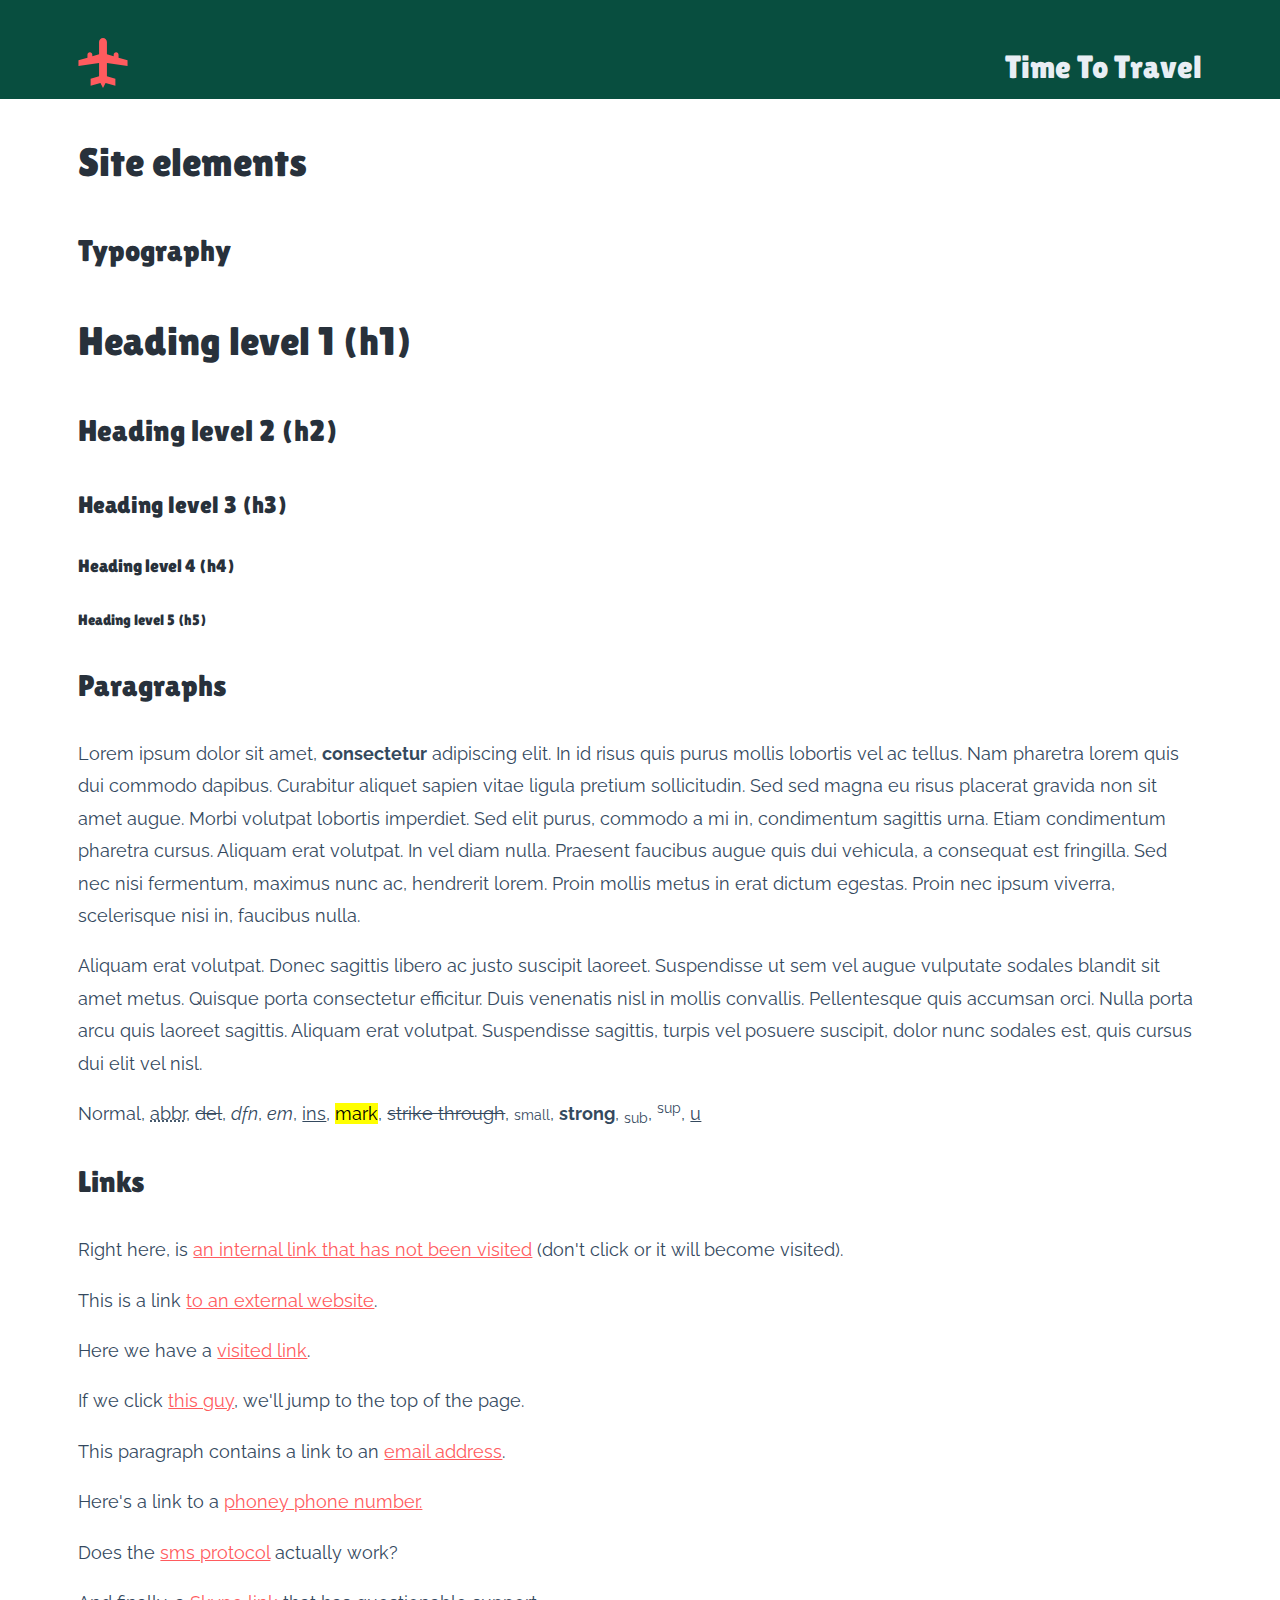
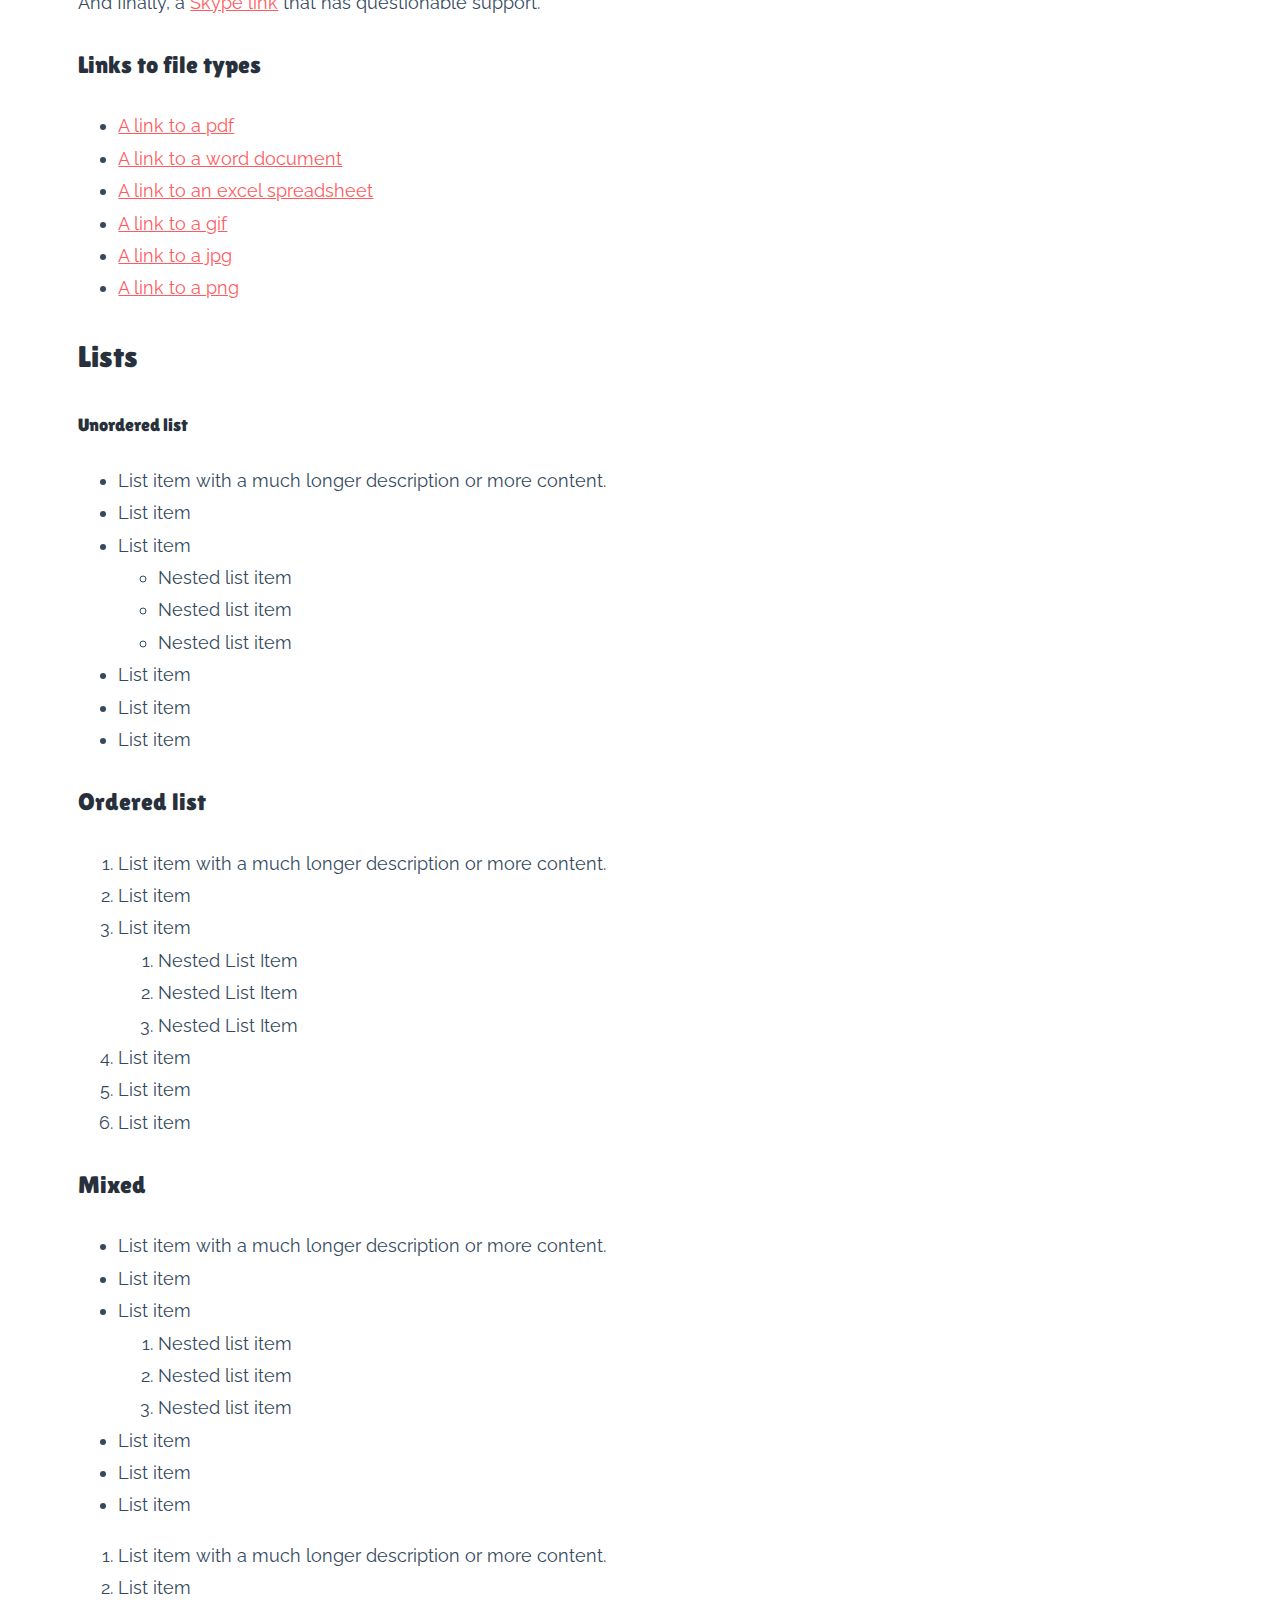
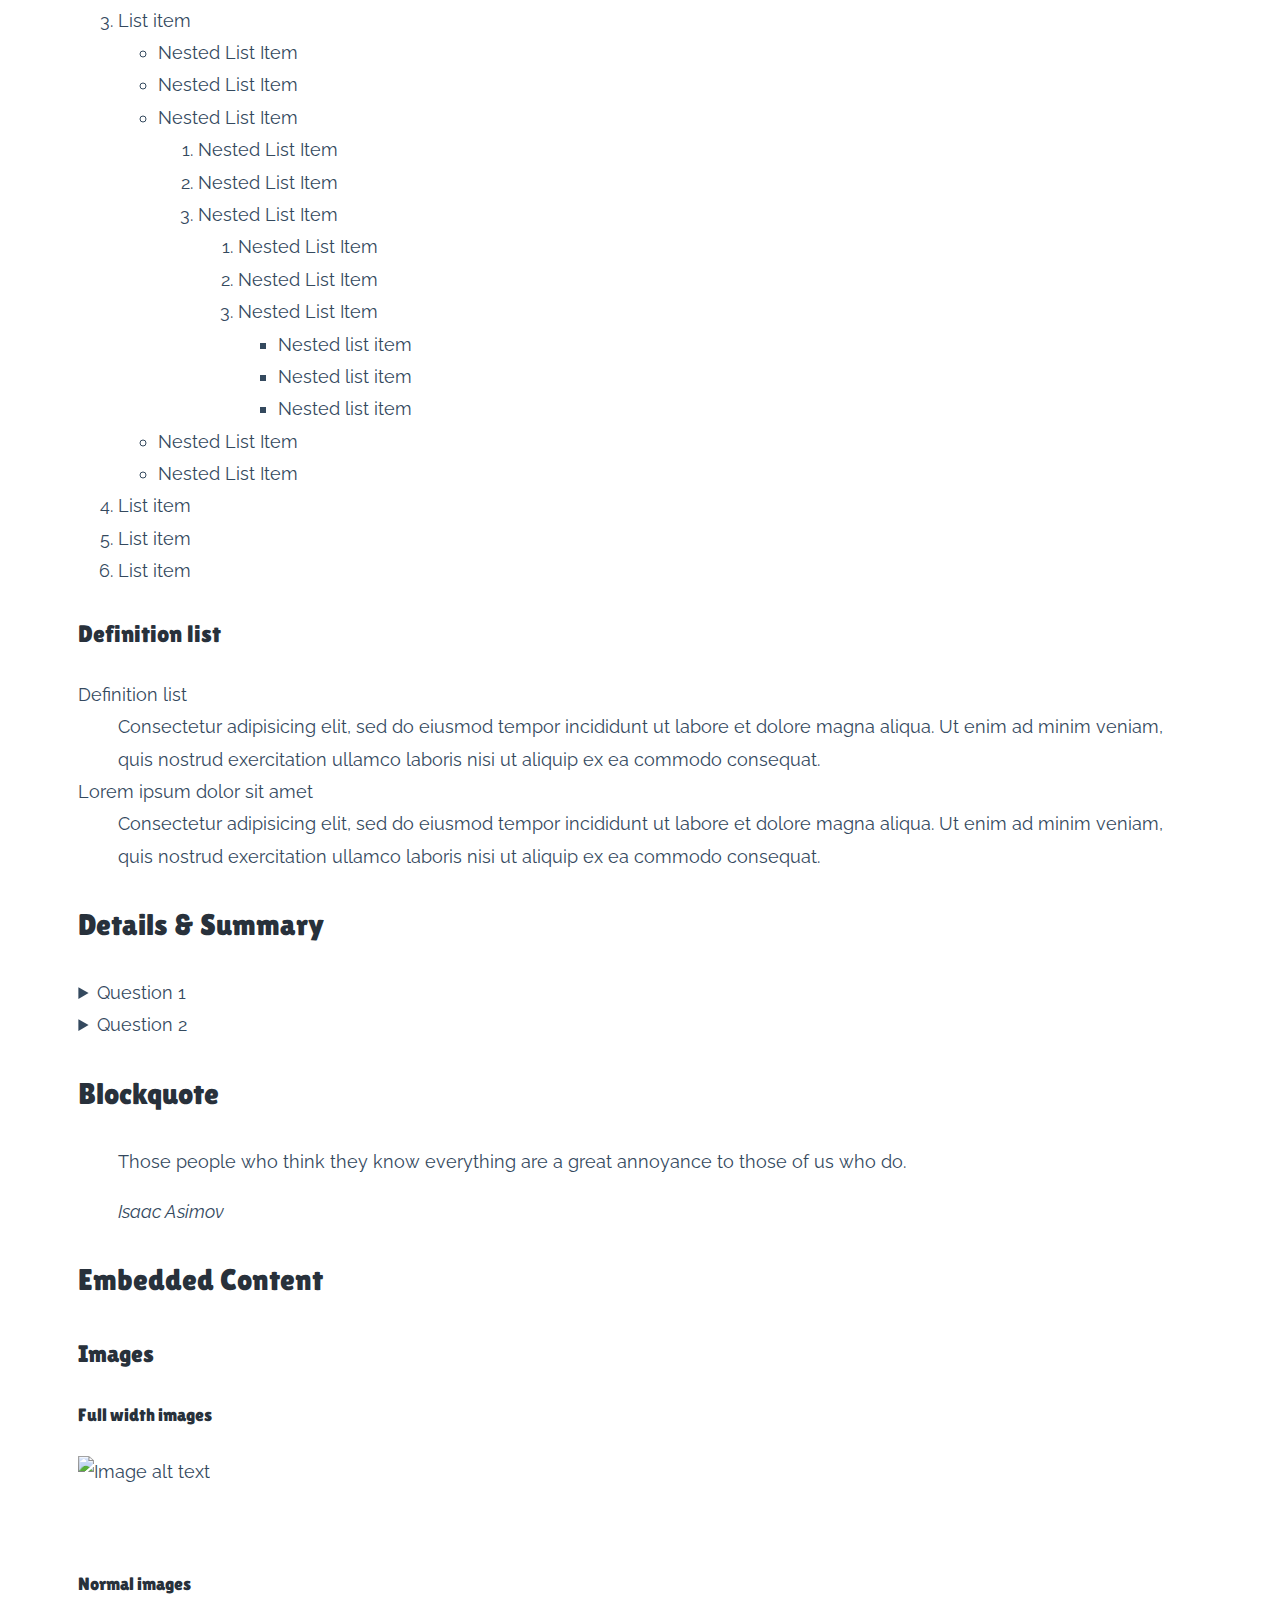
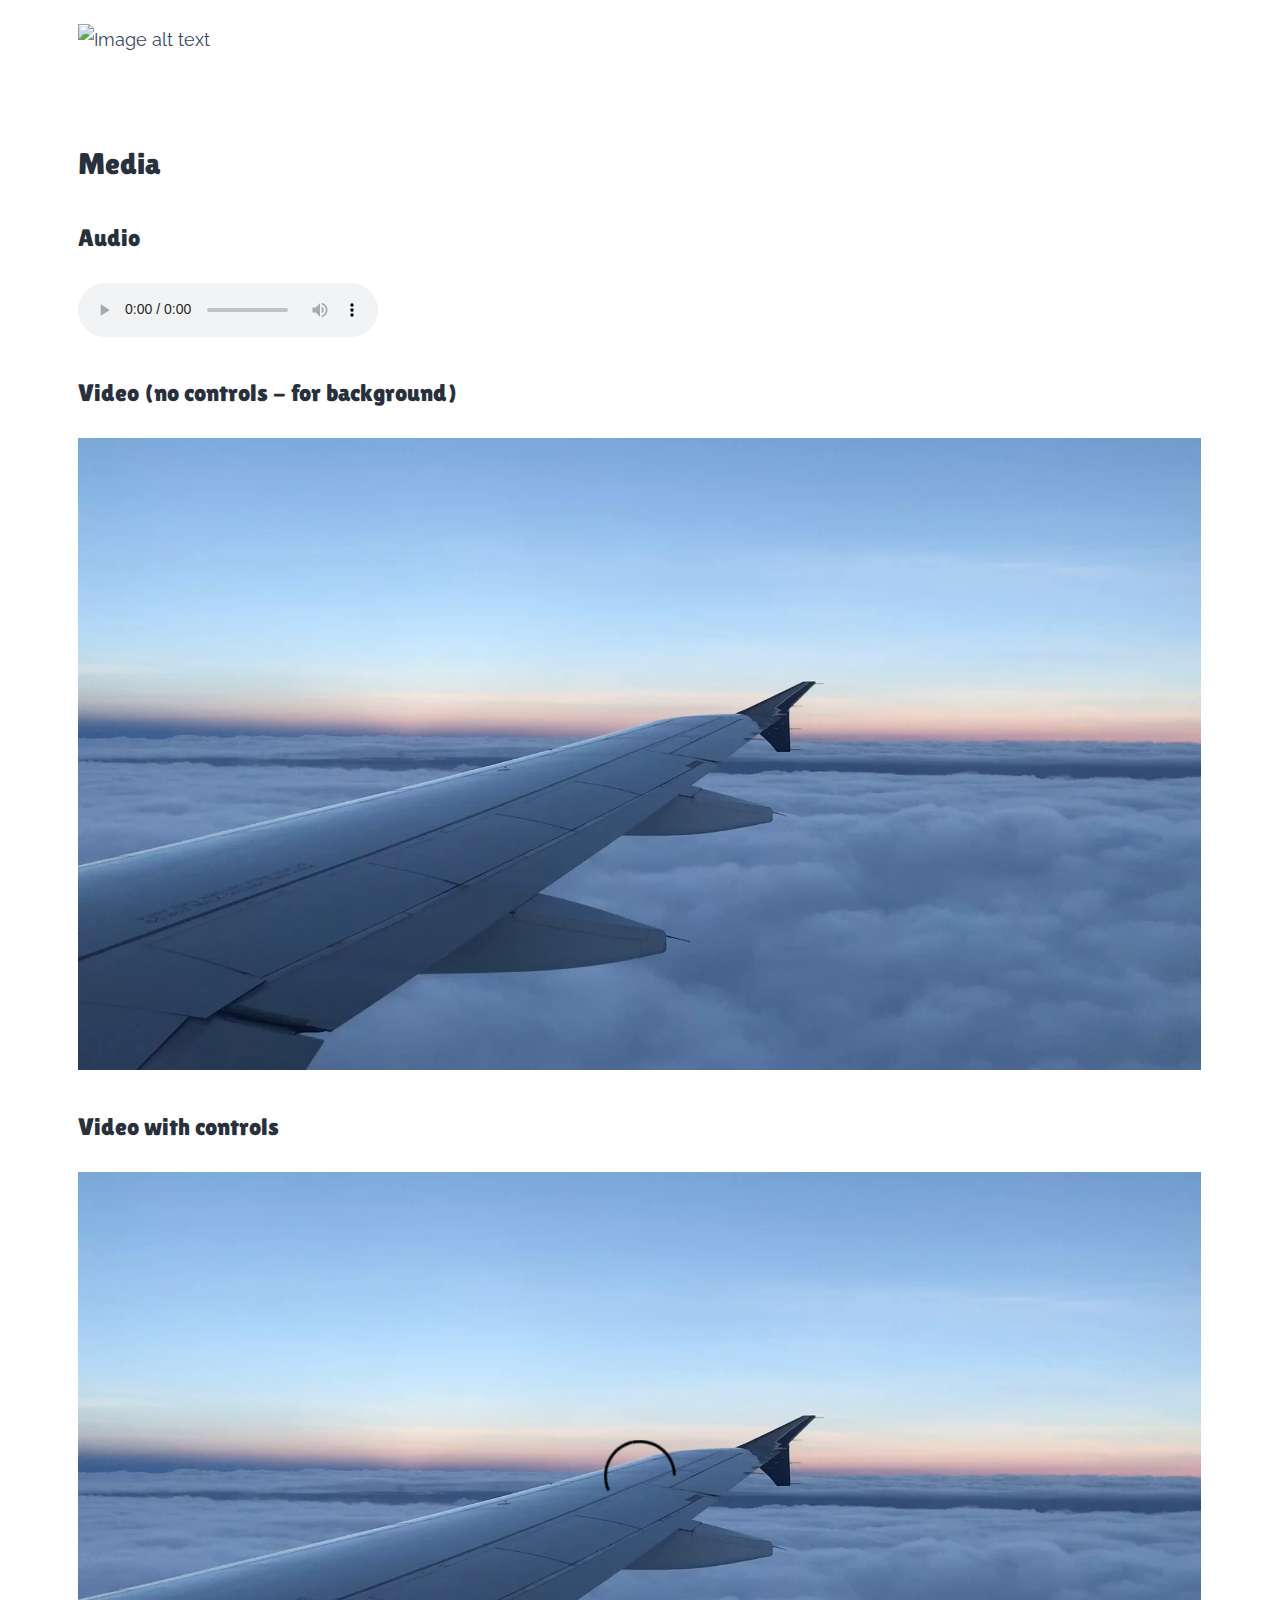
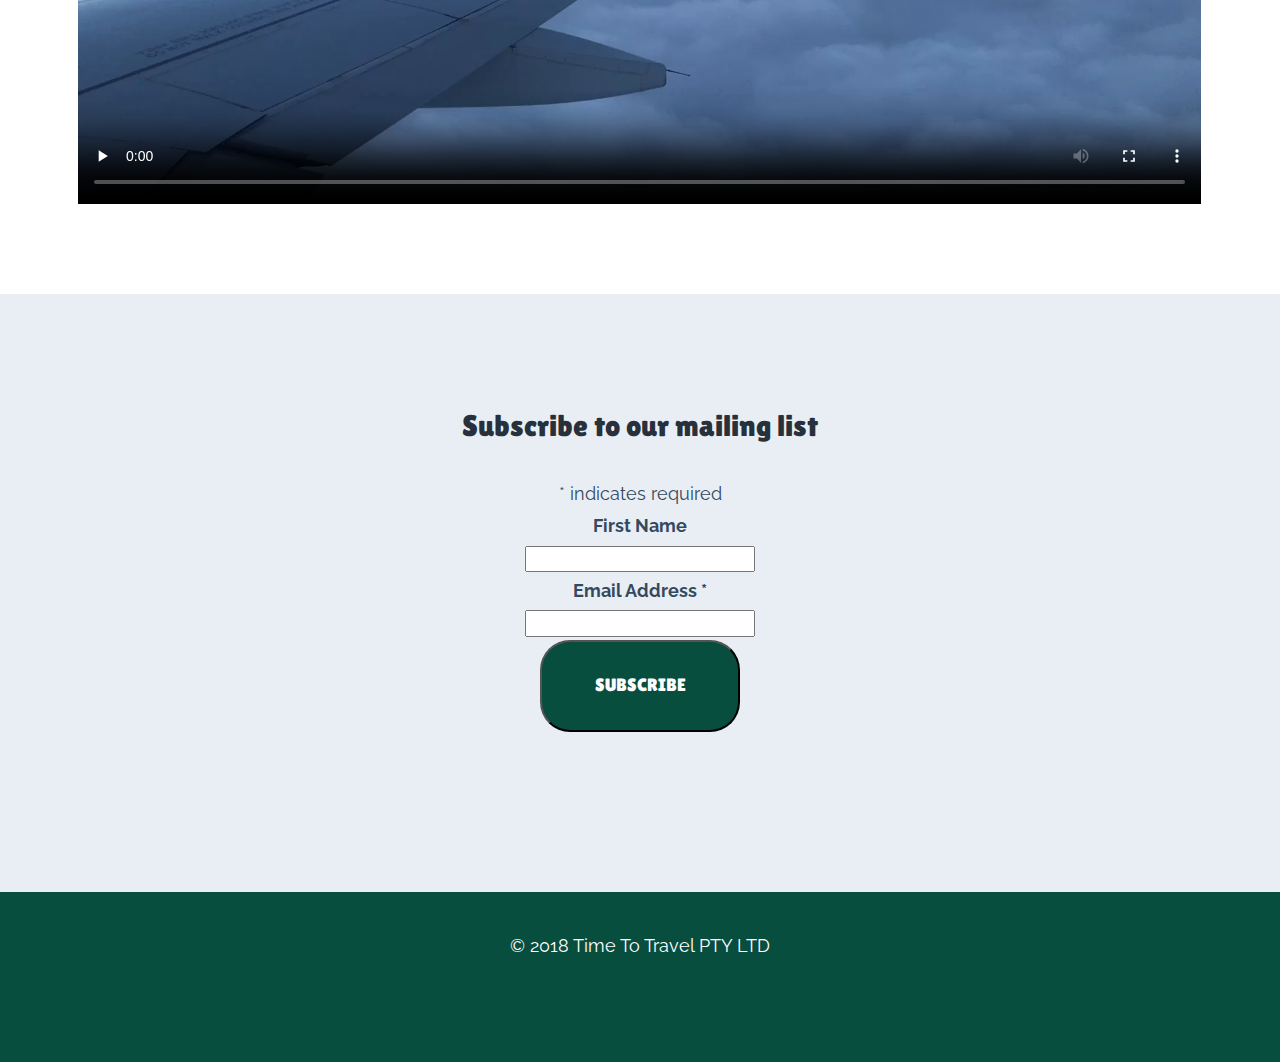
==== commit 086f12bc: "css vars and polyfill" ====
--- a/index.html
+++ b/index.html
@@ -407,6 +407,8 @@
         </div>
 
     </footer>
+<script src="resources/js/css-var-polyfill.js"></script>
+
 
 </body>
 
--- a/resources/css/main.css
+++ b/resources/css/main.css
@@ -1,3 +1,5 @@
+@import url('https://fonts.googleapis.com/css?family=Lilita+One|Raleway');
+
 /*------------------variables */
 
 :root {
@@ -53,7 +55,8 @@
     font-family: var(--alternative-bg-color);
     color: var(--main-text-color);
     line-height: 1.8;
-    font-size: 18px
+    font-size: 18px;
+    font-family: var(--font-default);
 }
 
 img,
@@ -63,15 +66,45 @@
 }
 /*--------------------headings and type */
 
+h1,
+h2,
+h3,
+h4,
+h5 {
+font-family: var(--font-heading);
+color: var(--strong-text-color);
+font-weight: normal;
+}
+
+h1 {
+    font-size: var(--font-size-page-title);
+}
+h2 {
+    font-size: var(--font-size-section-title);
+}
+
+h3 {
+    font-size: var(--font-size-sub-title);
+}
+a {
+    color: var(--error-color);
+    transition: var(--transition-time);
+}
+a:hover {
+    color: var(--strong-text-color);
+}
+
+
+
 /*--------------------layouts */
 .layout-full-width,
 .layout-wide {
-    margin-bottom: var(--spacer-large)
+    margin-bottom: var(--spacer-large);
 }   
 .layout-full-width {
-    width: 100%
-}
-.layout-wide{
+    width: 100%;
+}
+.layout-wide {
     max-width: var(--area-wide);
     padding-left: var(--padder);
     padding-right: var(--padder);
@@ -121,9 +154,56 @@
     background-color: var(--alternative-bg-color);
 
 }
-
-/*--------------------formss */
-
+.footer-subscribe {
+    background-color: var(--secondary-bg-color);
+    padding-top: var(--spacer-large);
+    padding-bottom: var(--spacer-large);
+    text-align: center;
+}
+.footer-notices {
+    padding-top: var(--spacer);
+    padding-bottom: var(--spacer);
+
+}
+.footer-notices {
+    margin-bottom: 0;
+    text-align: center;
+
+}
+.copyright {
+    color:#fff;
+
+}
+/*--------------------forms */
+label {
+    display: block;
+    font-weight: bold;
+}
+
+input [type="text"] ,
+input [type="email"] {
+    border-color: 1px solid var(--border-color);
+    border-radius: 4px;
+    padding: 10px;
+    width: 480px;
+    max-width: 100%;
+    margin-bottom: var(--spacer);
+
+}
+
+input[type="submit"]{
+    font-family: var(--font-heading);
+    text-transform: uppercase;
+    background-color: var(--alternative-bg-color);
+
+    border-radius: 30px;
+    padding: var(--padder);
+    min-width: 200px;
+
+    color: white;
+
+
+}
 /*--------------------modules */
 
 
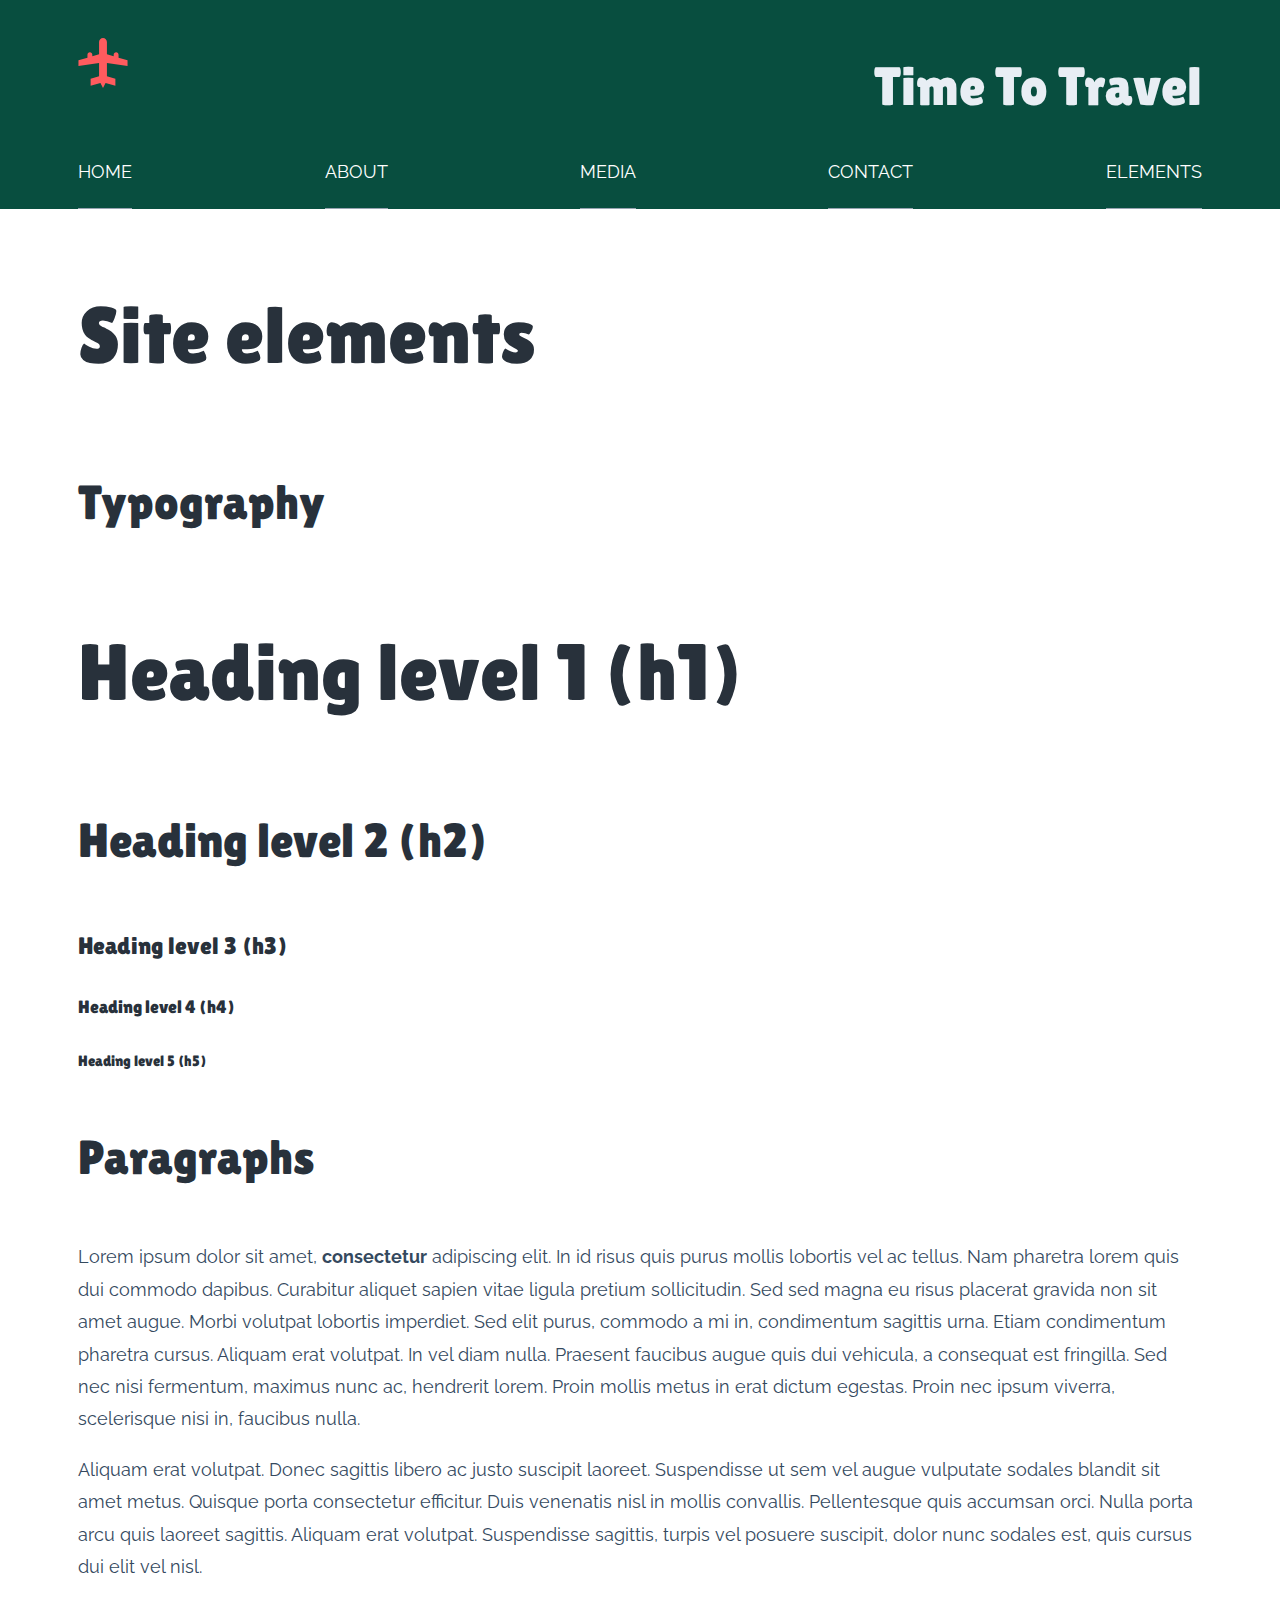
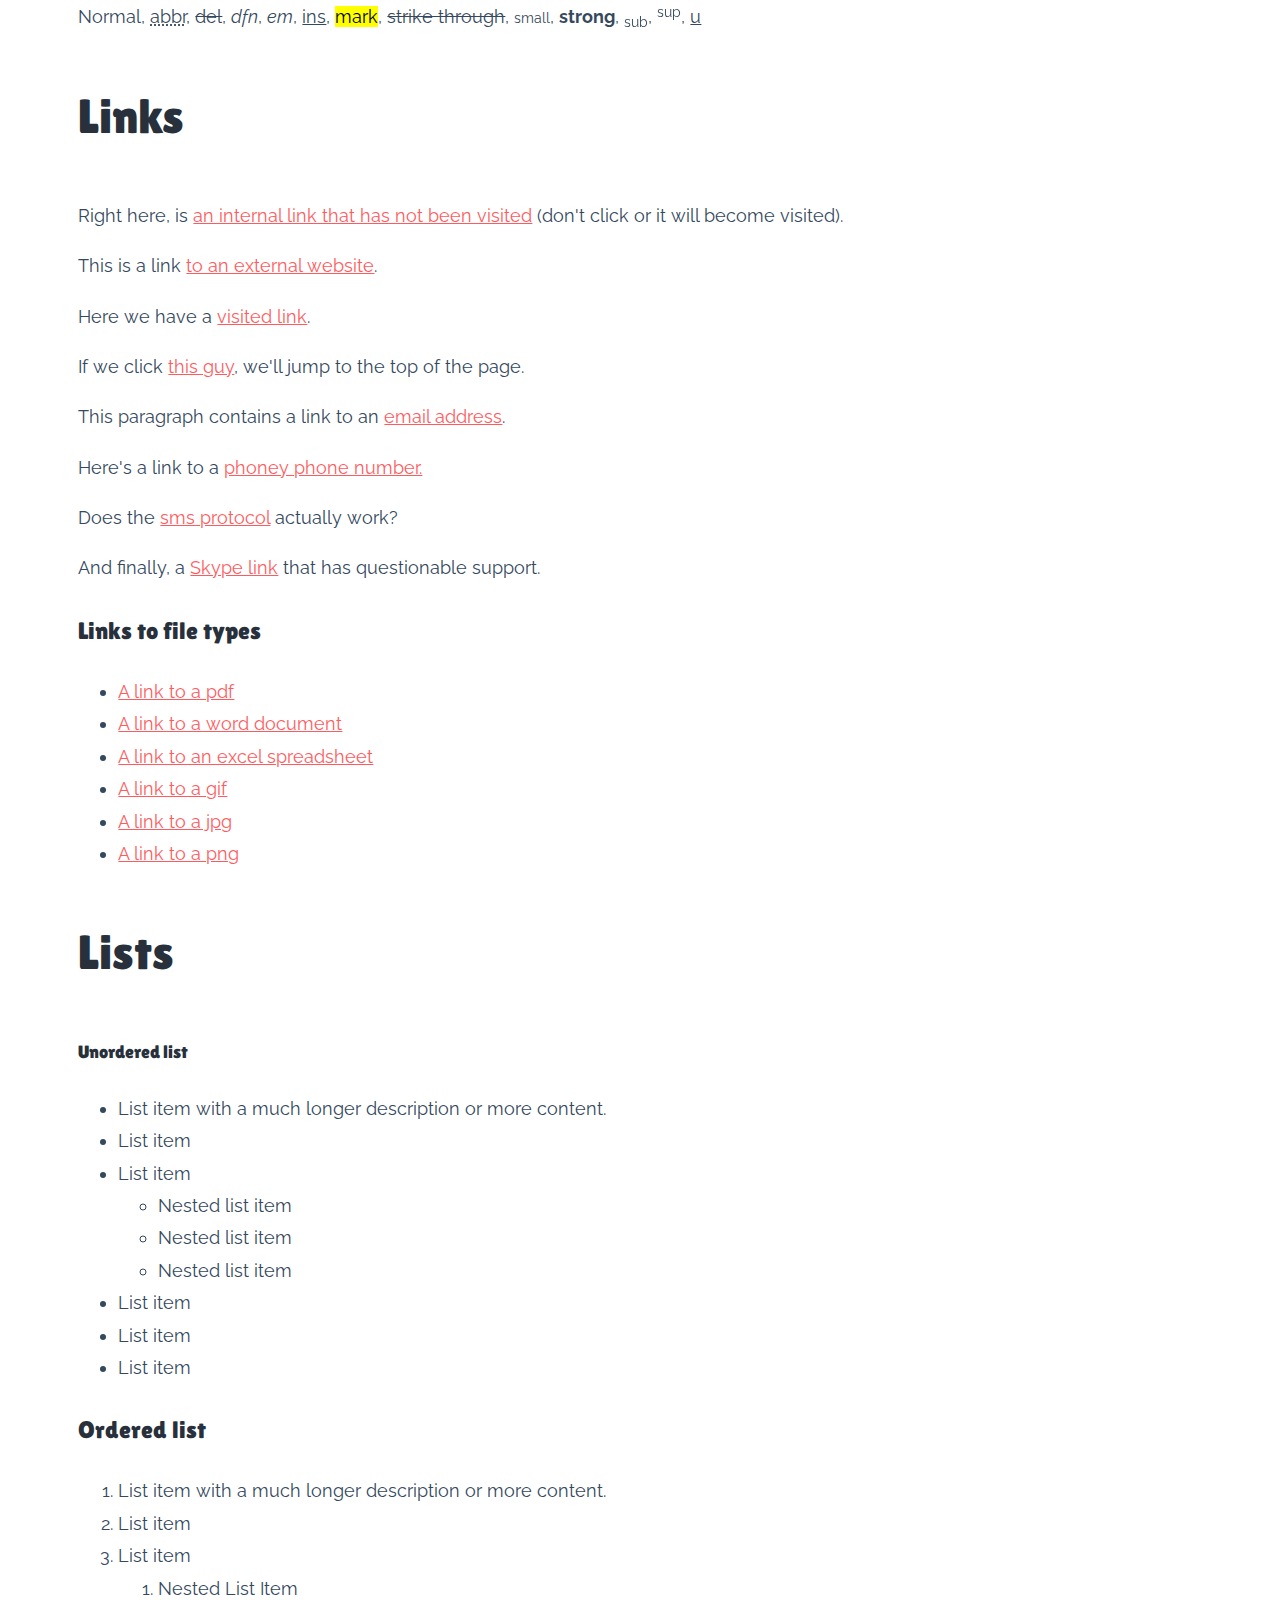
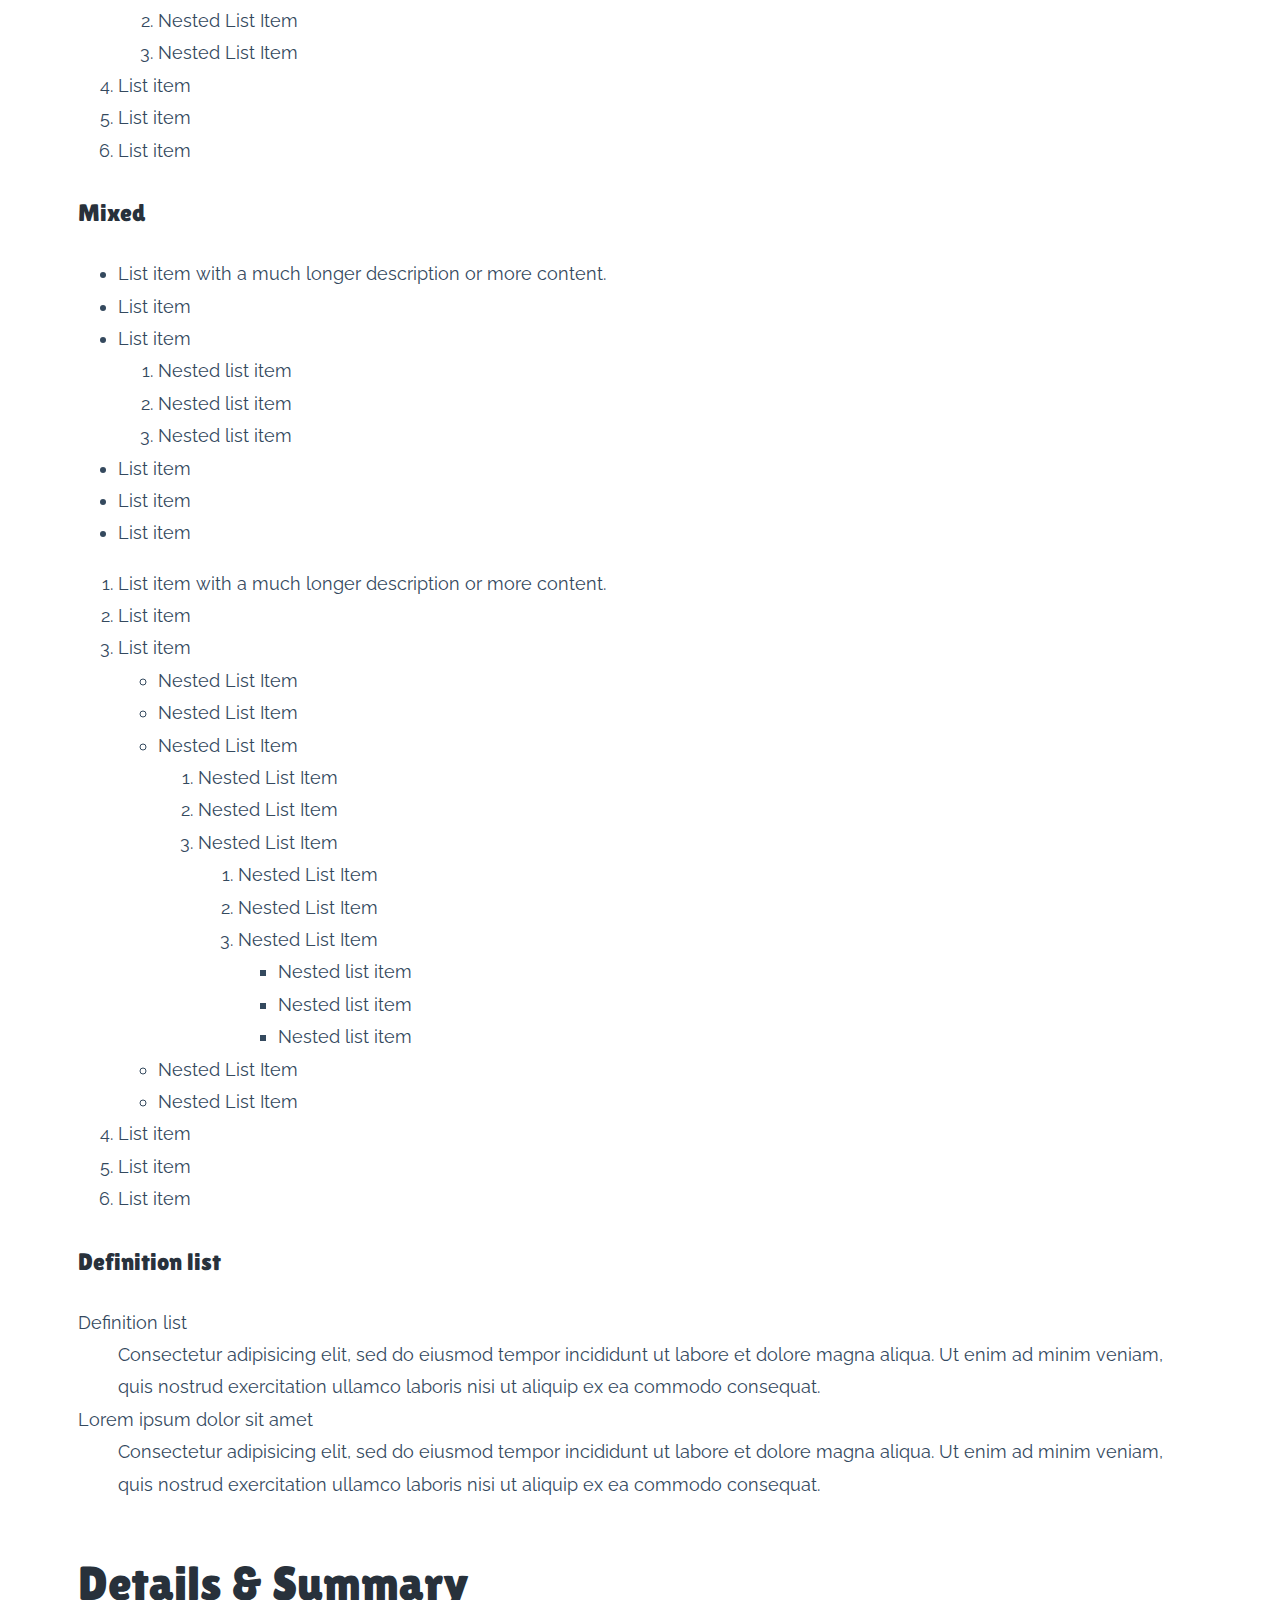
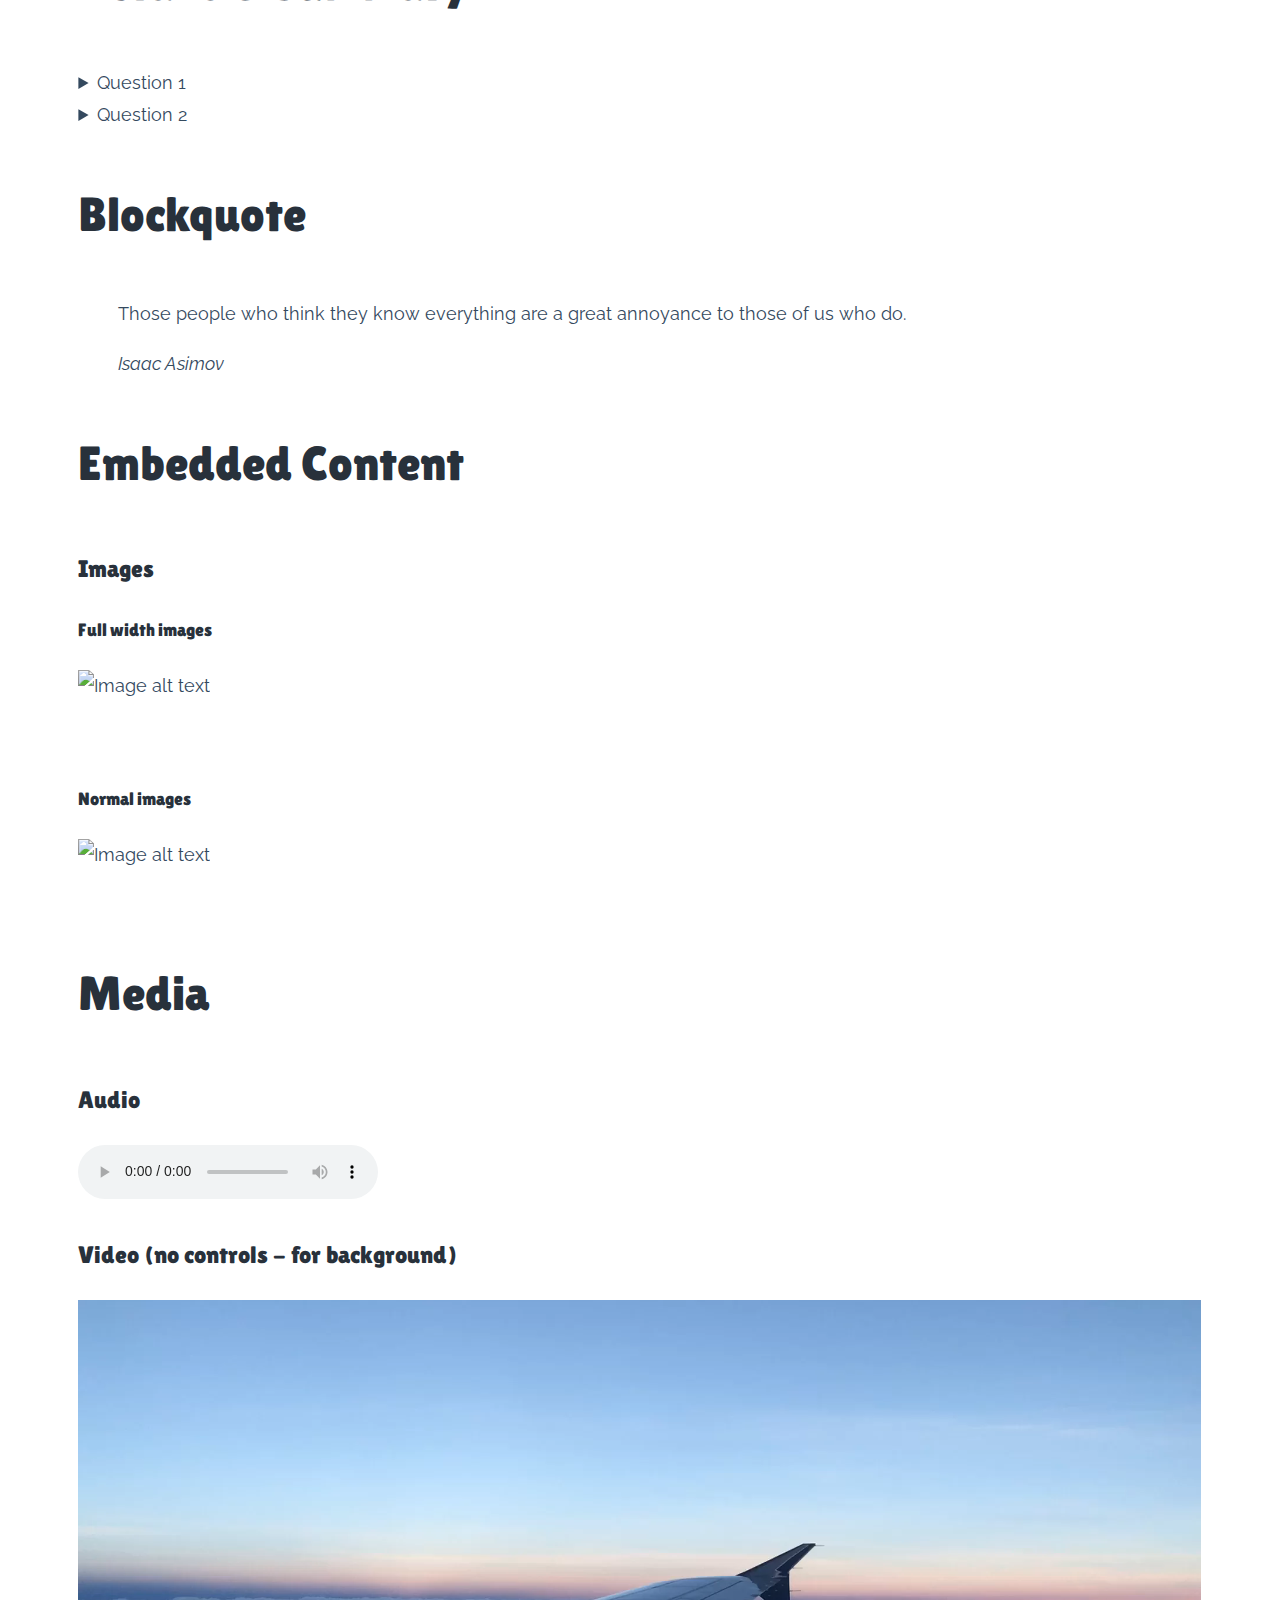
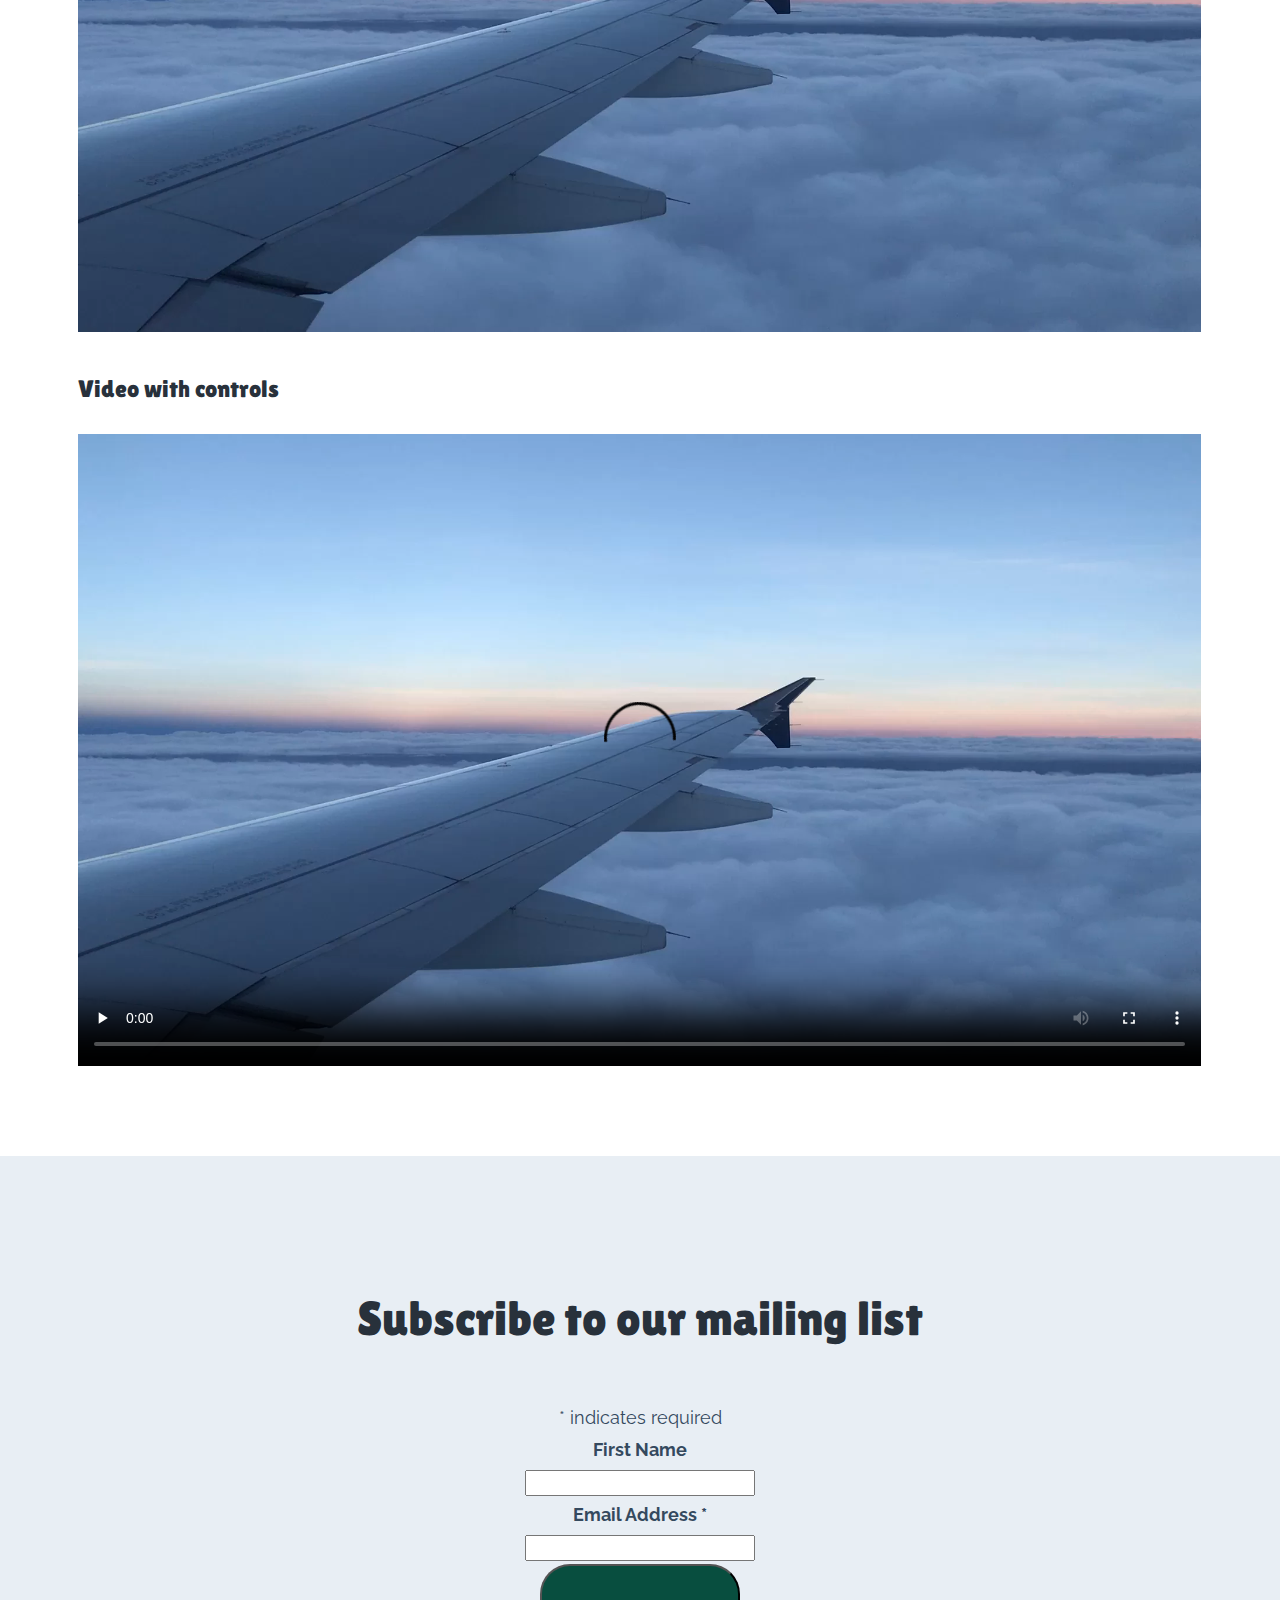
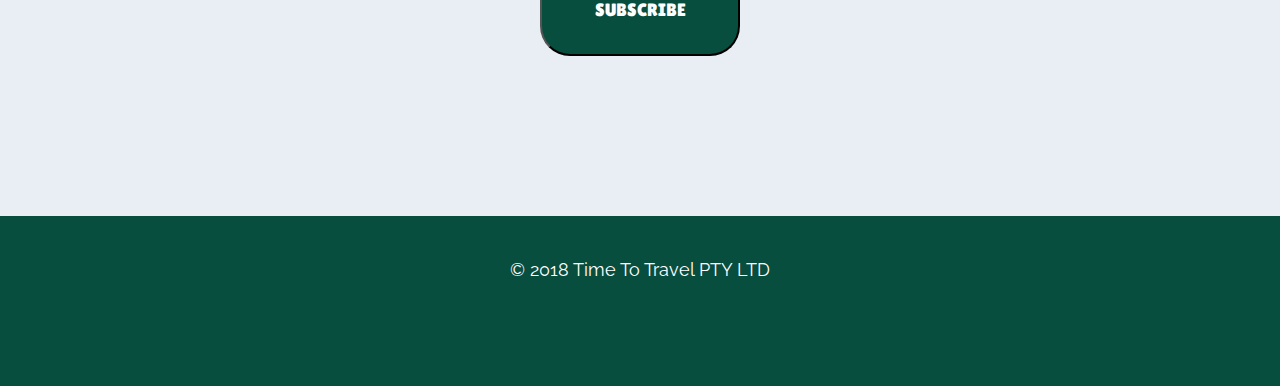
==== commit af5edd34: "navigation" ====
--- a/index.html
+++ b/index.html
@@ -11,12 +11,12 @@
     <title>Great travel deals from It's Time To Travel</title>
 
     <meta name="description" content="FInd exclusive and boutique holidays with our amazing travel team">
-    
+
     <meta name="viewport" content="width=device-width">
 
-<link rel="stylesheet" href="resources/css/normalize.css">
-
-<link rel="stylesheet" href="resources/css/main.css">
+    <link rel="stylesheet" href="resources/css/normalize.css">
+
+    <link rel="stylesheet" href="resources/css/main.css">
 
 
 </head>
@@ -40,6 +40,26 @@
         </div>
 
     </header>
+    <div class="navigation">
+        <button class="nav-prompt">Open navigation</button>
+
+        <nav class="layout-wide nav-inner" aria-expanded="false">
+            <ul>
+                <li>
+                    <a href="index.html">home</a>
+                </li>
+                <li><a href="about.html">about</a></li>
+                <li>
+                    <a href="media.html">media</a>
+                <li>
+                    <a href="contact.html">contact</a>
+                <li>
+                    <a href="elements.html">elements</a>
+                </li>
+
+            </ul>
+        </nav>
+    </div>
 
     <main>
 
@@ -58,20 +78,26 @@
 
             <h2>Paragraphs</h2>
             <p>Lorem ipsum dolor sit amet,
-                <strong>consectetur</strong> adipiscing elit. In id risus quis purus mollis lobortis vel ac tellus. Nam
+                <strong>consectetur</strong> adipiscing elit. In id risus quis purus mollis lobortis vel ac
+                tellus. Nam
                 pharetra lorem quis
-                dui commodo dapibus. Curabitur aliquet sapien vitae ligula pretium sollicitudin. Sed sed magna eu risus
+                dui commodo dapibus. Curabitur aliquet sapien vitae ligula pretium sollicitudin. Sed sed magna
+                eu risus
                 placerat
                 gravida non sit amet augue. Morbi volutpat lobortis imperdiet. Sed elit purus, commodo a mi in,
                 condimentum sagittis
-                urna. Etiam condimentum pharetra cursus. Aliquam erat volutpat. In vel diam nulla. Praesent faucibus
+                urna. Etiam condimentum pharetra cursus. Aliquam erat volutpat. In vel diam nulla. Praesent
+                faucibus
                 augue quis dui
-                vehicula, a consequat est fringilla. Sed nec nisi fermentum, maximus nunc ac, hendrerit lorem. Proin
+                vehicula, a consequat est fringilla. Sed nec nisi fermentum, maximus nunc ac, hendrerit lorem.
+                Proin
                 mollis metus
                 in erat dictum egestas. Proin nec ipsum viverra, scelerisque nisi in, faucibus nulla.</p>
-            <p>Aliquam erat volutpat. Donec sagittis libero ac justo suscipit laoreet. Suspendisse ut sem vel augue
+            <p>Aliquam erat volutpat. Donec sagittis libero ac justo suscipit laoreet. Suspendisse ut sem vel
+                augue
                 vulputate sodales
-                blandit sit amet metus. Quisque porta consectetur efficitur. Duis venenatis nisl in mollis convallis.
+                blandit sit amet metus. Quisque porta consectetur efficitur. Duis venenatis nisl in mollis
+                convallis.
                 Pellentesque
                 quis accumsan orci. Nulla porta arcu quis laoreet sagittis. Aliquam erat volutpat. Suspendisse
                 sagittis, turpis vel
@@ -95,7 +121,8 @@
 
             <h2>Links</h2>
             <p>Right here, is
-                <a href="?2017-06-2703%3A30%3A17">an internal link that has not been visited</a> (don't click or it
+                <a href="?2017-06-2703%3A30%3A17">an internal link that has not been visited</a> (don't click
+                or it
                 will become visited).
             </p>
             <p>This is a link
@@ -219,11 +246,13 @@
             <h3>Definition list</h3>
             <dl>
                 <dt>Definition list</dt>
-                <dd>Consectetur adipisicing elit, sed do eiusmod tempor incididunt ut labore et dolore magna aliqua. Ut
+                <dd>Consectetur adipisicing elit, sed do eiusmod tempor incididunt ut labore et dolore magna
+                    aliqua. Ut
                     enim ad minim
                     veniam, quis nostrud exercitation ullamco laboris nisi ut aliquip ex ea commodo consequat.</dd>
                 <dt>Lorem ipsum dolor sit amet</dt>
-                <dd>Consectetur adipisicing elit, sed do eiusmod tempor incididunt ut labore et dolore magna aliqua. Ut
+                <dd>Consectetur adipisicing elit, sed do eiusmod tempor incididunt ut labore et dolore magna
+                    aliqua. Ut
                     enim ad minim
                     veniam, quis nostrud exercitation ullamco laboris nisi ut aliquip ex ea commodo consequat.</dd>
             </dl>
@@ -231,29 +260,35 @@
             <details>
                 <summary>Question 1</summary>
                 <p>
-                    <strong>Pellentesque habitant morbi tristique</strong> senectus et netus et malesuada fames ac
+                    <strong>Pellentesque habitant morbi tristique</strong> senectus et netus et malesuada fames
+                    ac
                     turpis egestas. Vestibulum
-                    tortor quam, feugiat vitae, ultricies eget, tempor sit amet, ante. Donec eu libero sit amet quam
+                    tortor quam, feugiat vitae, ultricies eget, tempor sit amet, ante. Donec eu libero sit amet
+                    quam
                     egestas semper.
-                    <em>Aenean ultricies mi vitae est.</em> Mauris placerat eleifend leo. Quisque sit amet est et
+                    <em>Aenean ultricies mi vitae est.</em> Mauris placerat eleifend leo. Quisque sit amet est
+                    et
                     sapien ullamcorper
                     pharetra. Vestibulum erat wisi, condimentum sed,
                     <code>commodo vitae</code>, ornare sit amet, wisi. Aenean fermentum, elit eget tincidunt
                     condimentum, eros ipsum rutrum orci, sagittis
                     tempus lacus enim ac dui.
-                    <a href="#" onclick="return false;">Donec non enim</a> in turpis pulvinar facilisis. Ut felis.</p>
+                    <a href="#" onclick="return false;">Donec non enim</a> in turpis pulvinar facilisis. Ut
+                    felis.</p>
                 <details>
                     <summary>Related documents</summary>
                     <ul>
                         <li>
-                            <a href="#" onclick="return false;">Lorem ipsum dolor sit amet, consectetuer adipiscing
+                            <a href="#" onclick="return false;">Lorem ipsum dolor sit amet, consectetuer
+                                adipiscing
                                 elit.</a>
                         </li>
                         <li>
                             <a href="#" onclick="return false;">Aliquam tincidunt mauris eu risus.</a>
                         </li>
                         <li>
-                            <a href="#" onclick="return false;">Lorem ipsum dolor sit amet, consectetuer adipiscing
+                            <a href="#" onclick="return false;">Lorem ipsum dolor sit amet, consectetuer
+                                adipiscing
                                 elit.</a>
                         </li>
                         <li>
@@ -264,7 +299,8 @@
             </details>
             <details>
                 <summary>Question 2</summary>
-                <p>Duis consequat metus et eros rutrum, interdum facilisis urna interdum. Etiam facilisis diam in
+                <p>Duis consequat metus et eros rutrum, interdum facilisis urna interdum. Etiam facilisis diam
+                    in
                     libero varius ultricies
                     id id est. Sed lacinia pellentesque sem vel sagittis.</p>
             </details>
@@ -364,7 +400,7 @@
         <div class="footer-subscribe">
             <div class="layout-wide">
                 <!-- Begin Mailchimp Signup Form -->
-               
+
                 <div id="mc_embed_signup">
                     <form action="https://sitelio.us19.list-manage.com/subscribe/post?u=d5d496cc6f6abfb8809a3e044&amp;id=b5d8bd3677"
                         method="post" id="mc-embedded-subscribe-form" name="mc-embedded-subscribe-form" class="validate"
@@ -407,7 +443,7 @@
         </div>
 
     </footer>
-<script src="resources/js/css-var-polyfill.js"></script>
+    <script src="resources/js/css-var-polyfill.js"></script>
 
 
 </body>
--- a/resources/css/main.css
+++ b/resources/css/main.css
@@ -42,13 +42,20 @@
     --font-size-heading-small: 16px;
   }
 
-
+@media screen and (min-width: 800px){
+
+    :root {
+        --font-size-site-title: 54px;
+        --font-size-page-title: 80px;
+        --font-size-section-title: 48px;
+    }
+}
 
 
 /*--------------------global defaults */
 
 * {
-    box-sizing: border-box
+    box-sizing: border-box;
 }
 
 body {
@@ -147,6 +154,76 @@
 }
     
 /*--------------------navigation */
+.navigation {
+    background-color: var(--alternative-bg-color);
+
+    position: sticky;
+    top: 0;
+    
+}
+
+.nav-prompt {
+        width: 100%;
+        background-color: var(--alternative-bg-color);
+        color: white;
+        border: none;
+        border-top: 1px solid black;
+        padding-top: var(--padder);
+        padding-bottom: var(--padder);
+
+}
+.nav-inner {
+    margin-bottom: 0;
+}
+
+
+.nav-inner ul {
+    padding: 0;
+    margin: 0;
+    list-style: none;
+
+}
+.nav-inner li {
+    text-align: center;
+}
+.nav-inner a {
+    display: block;
+    color: white;
+    padding: var(--spacer) 0;
+    text-decoration: none;
+    text-transform: uppercase;
+    border-bottom: 1px solid var(--border-color);
+}
+.nav-inner a:hover {
+    color: var(--error-color);
+}
+@media screen and (min-width: 800px) {
+    .nav-prompt {
+        display: none;
+    }
+    .nav-inner ul {
+        display: flex;
+        justify-content: space-between;
+    }
+.nav-inner a {
+    border-bottom: 2px soled transparent;
+    }
+
+}
+
+@media screen and (max-width: 800px) {
+    .nav-inner {
+        overflow: hidden;
+        transition: var(--transition-time);
+    }
+    .nav-inner[aria-expanded="true"] {
+        max-height: 100vh;
+    }
+    .nav-inner[aria-expanded="false"] {
+        max-height: 0;
+
+    }
+}
 
 /*--------------------footer */
 
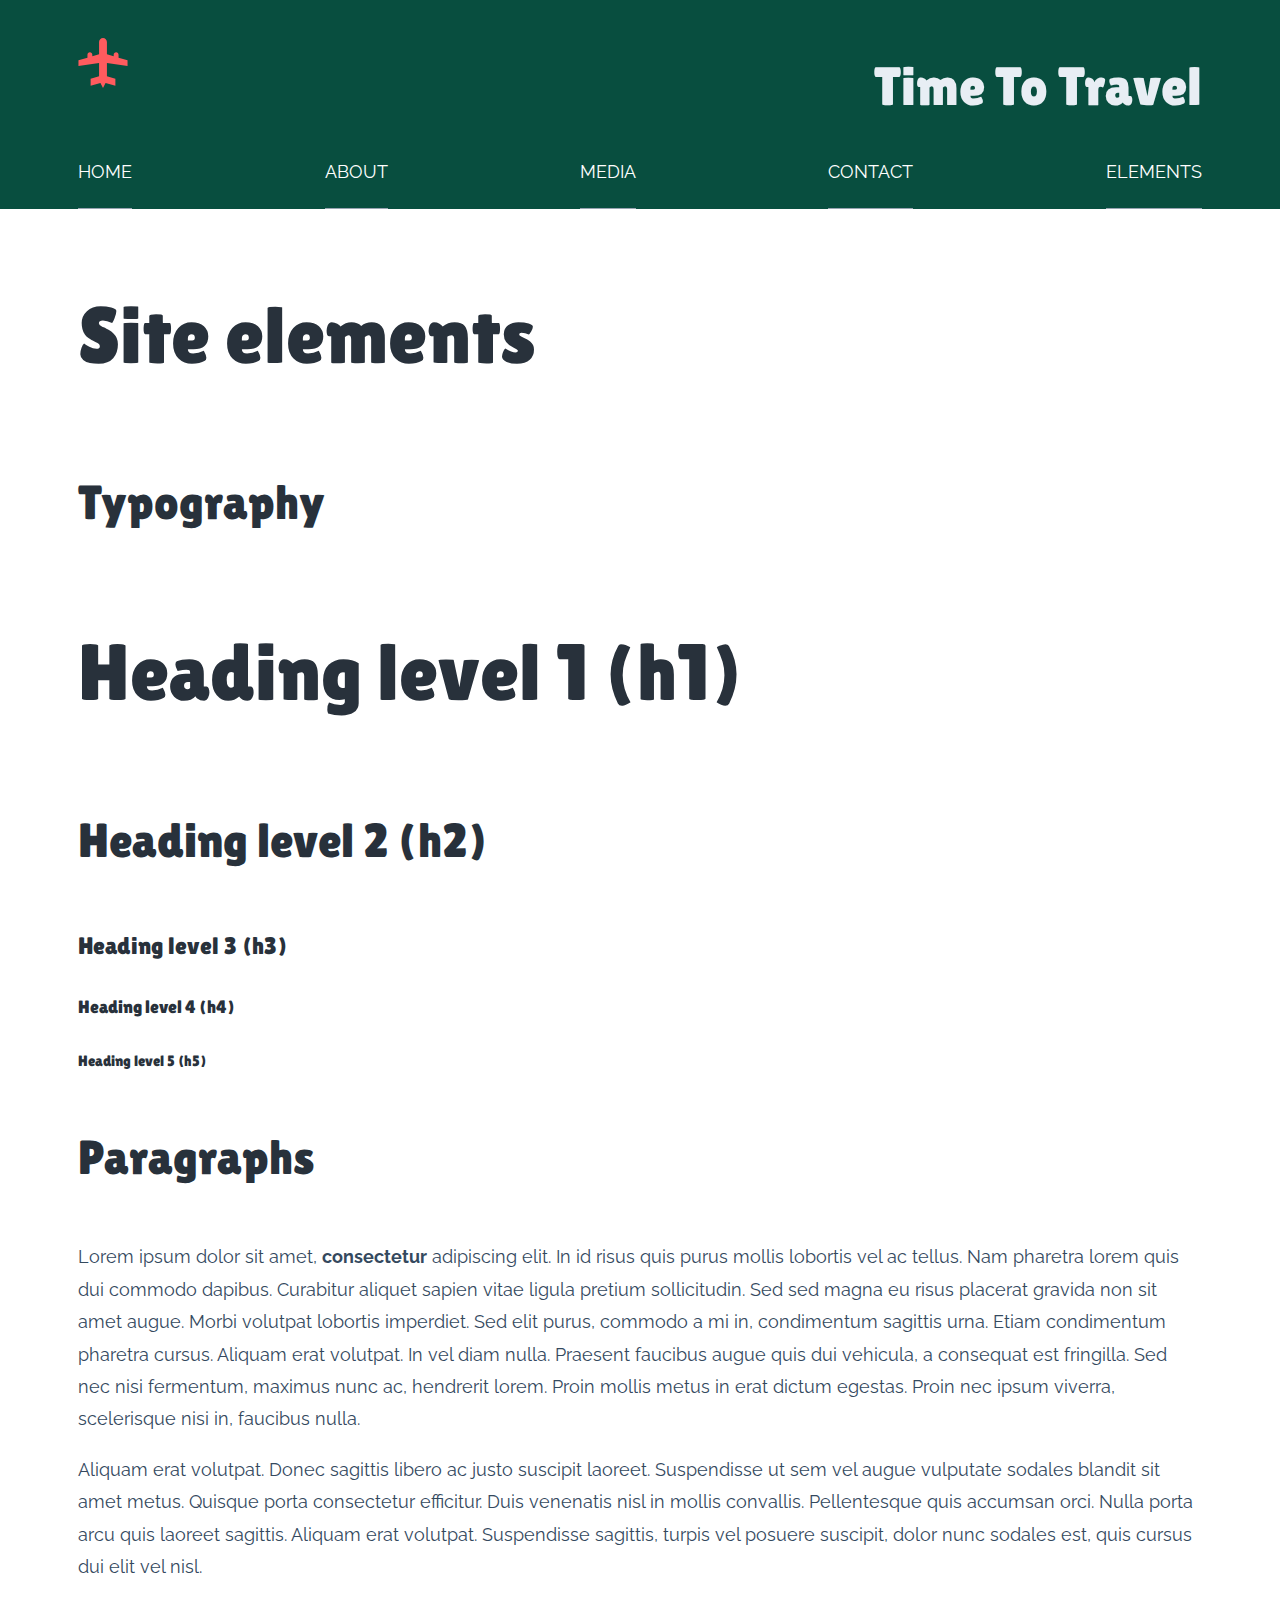
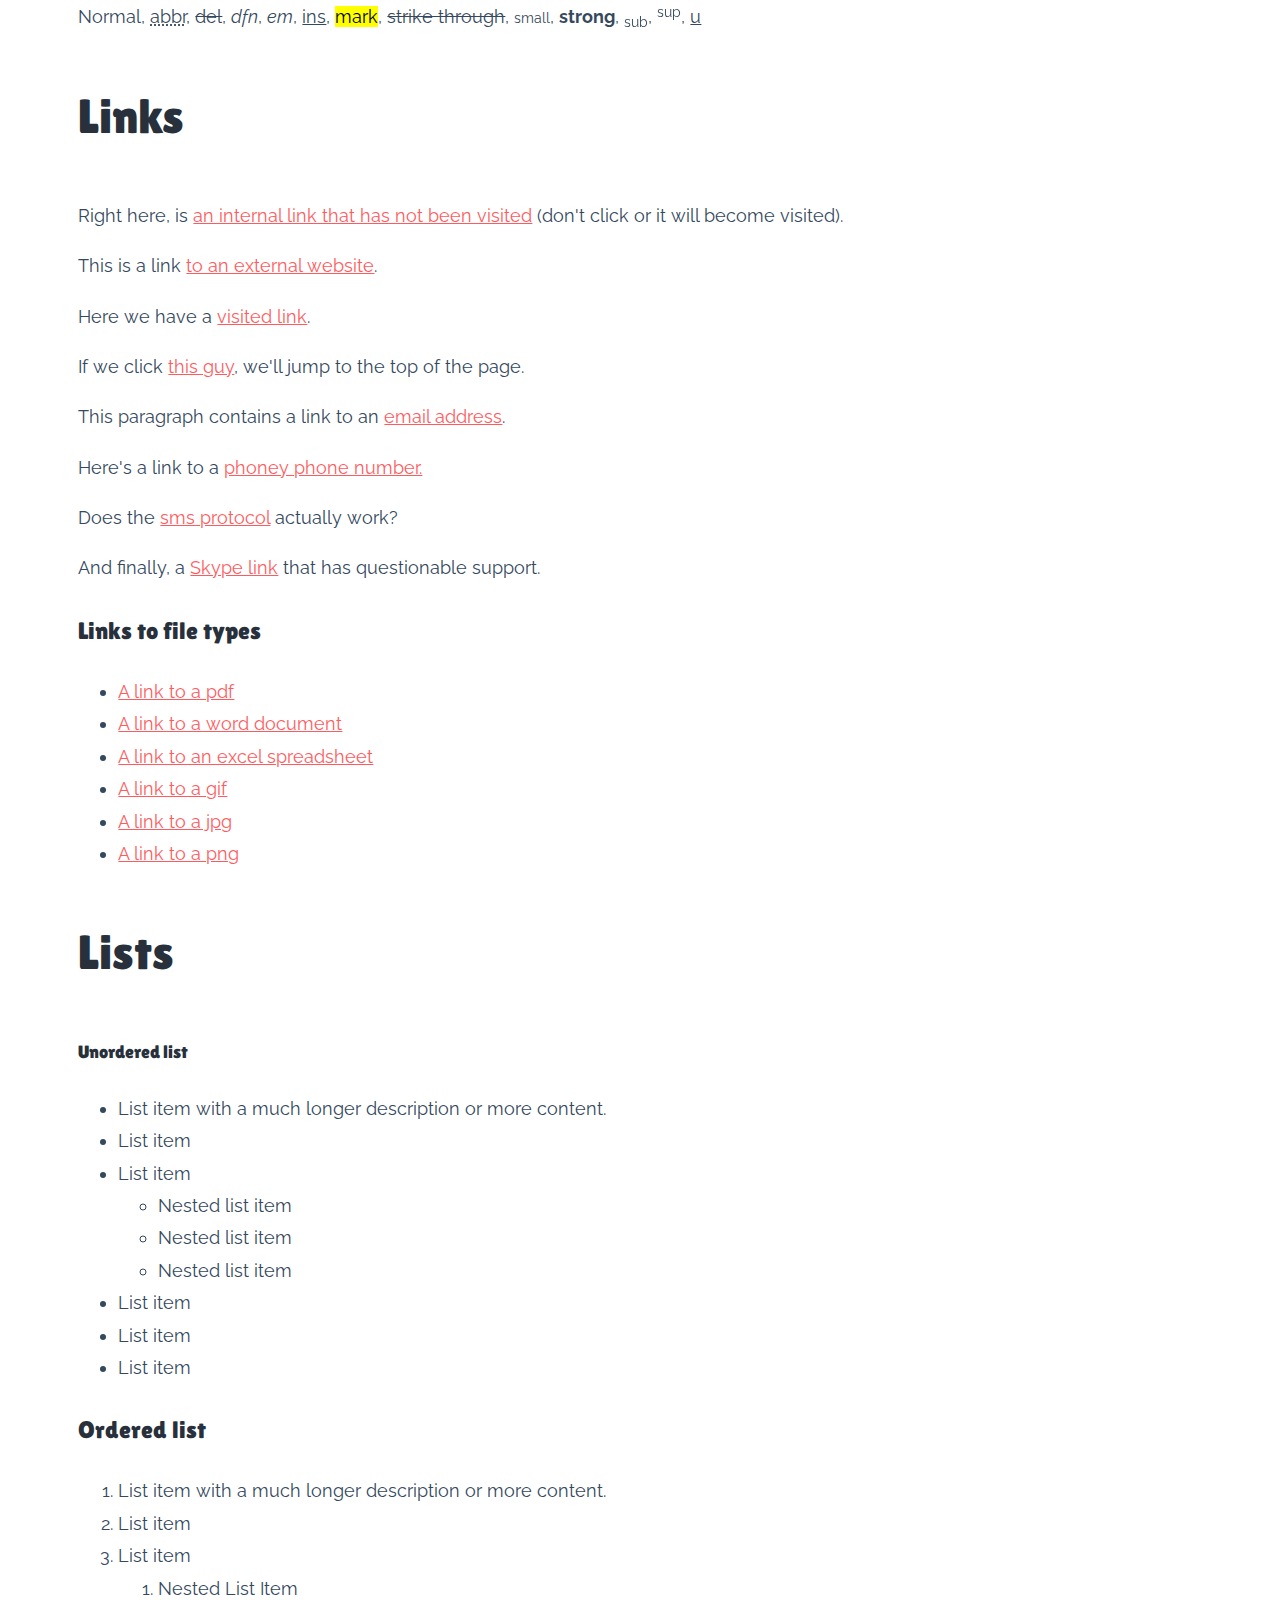
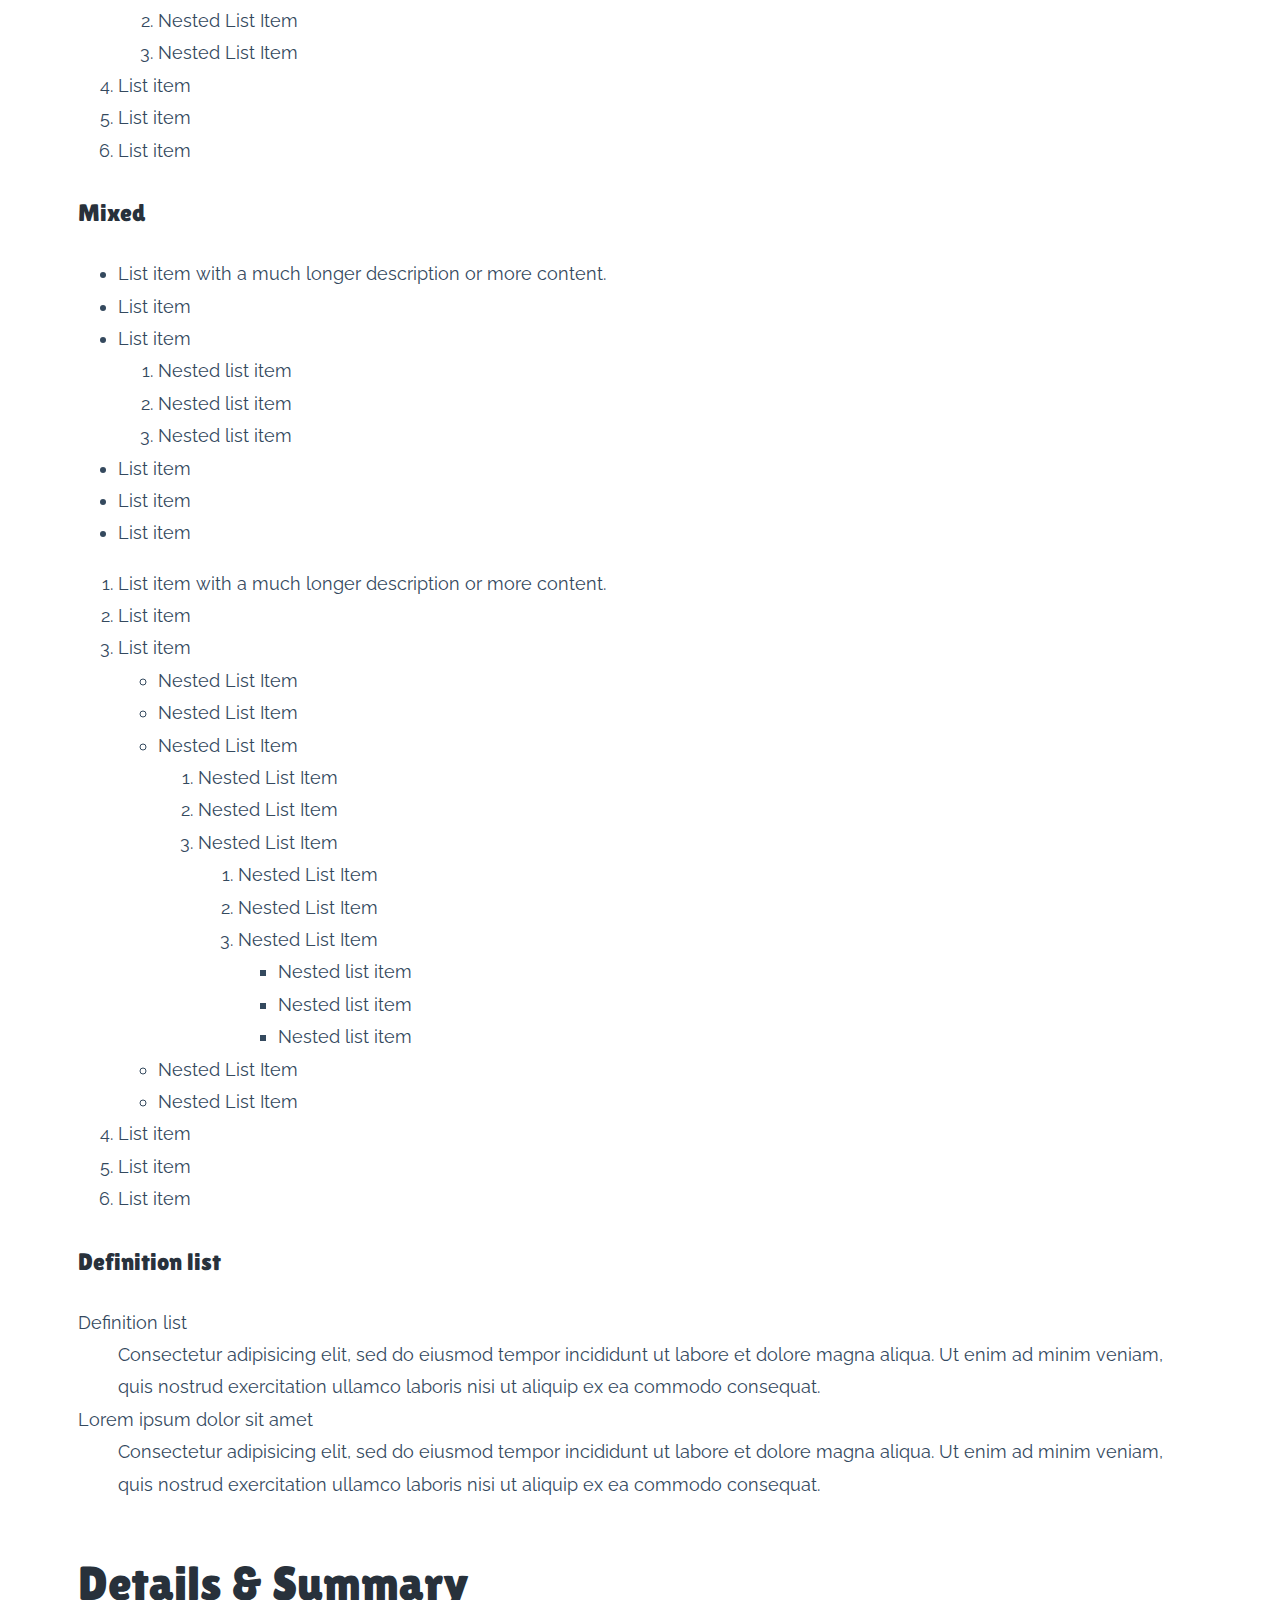
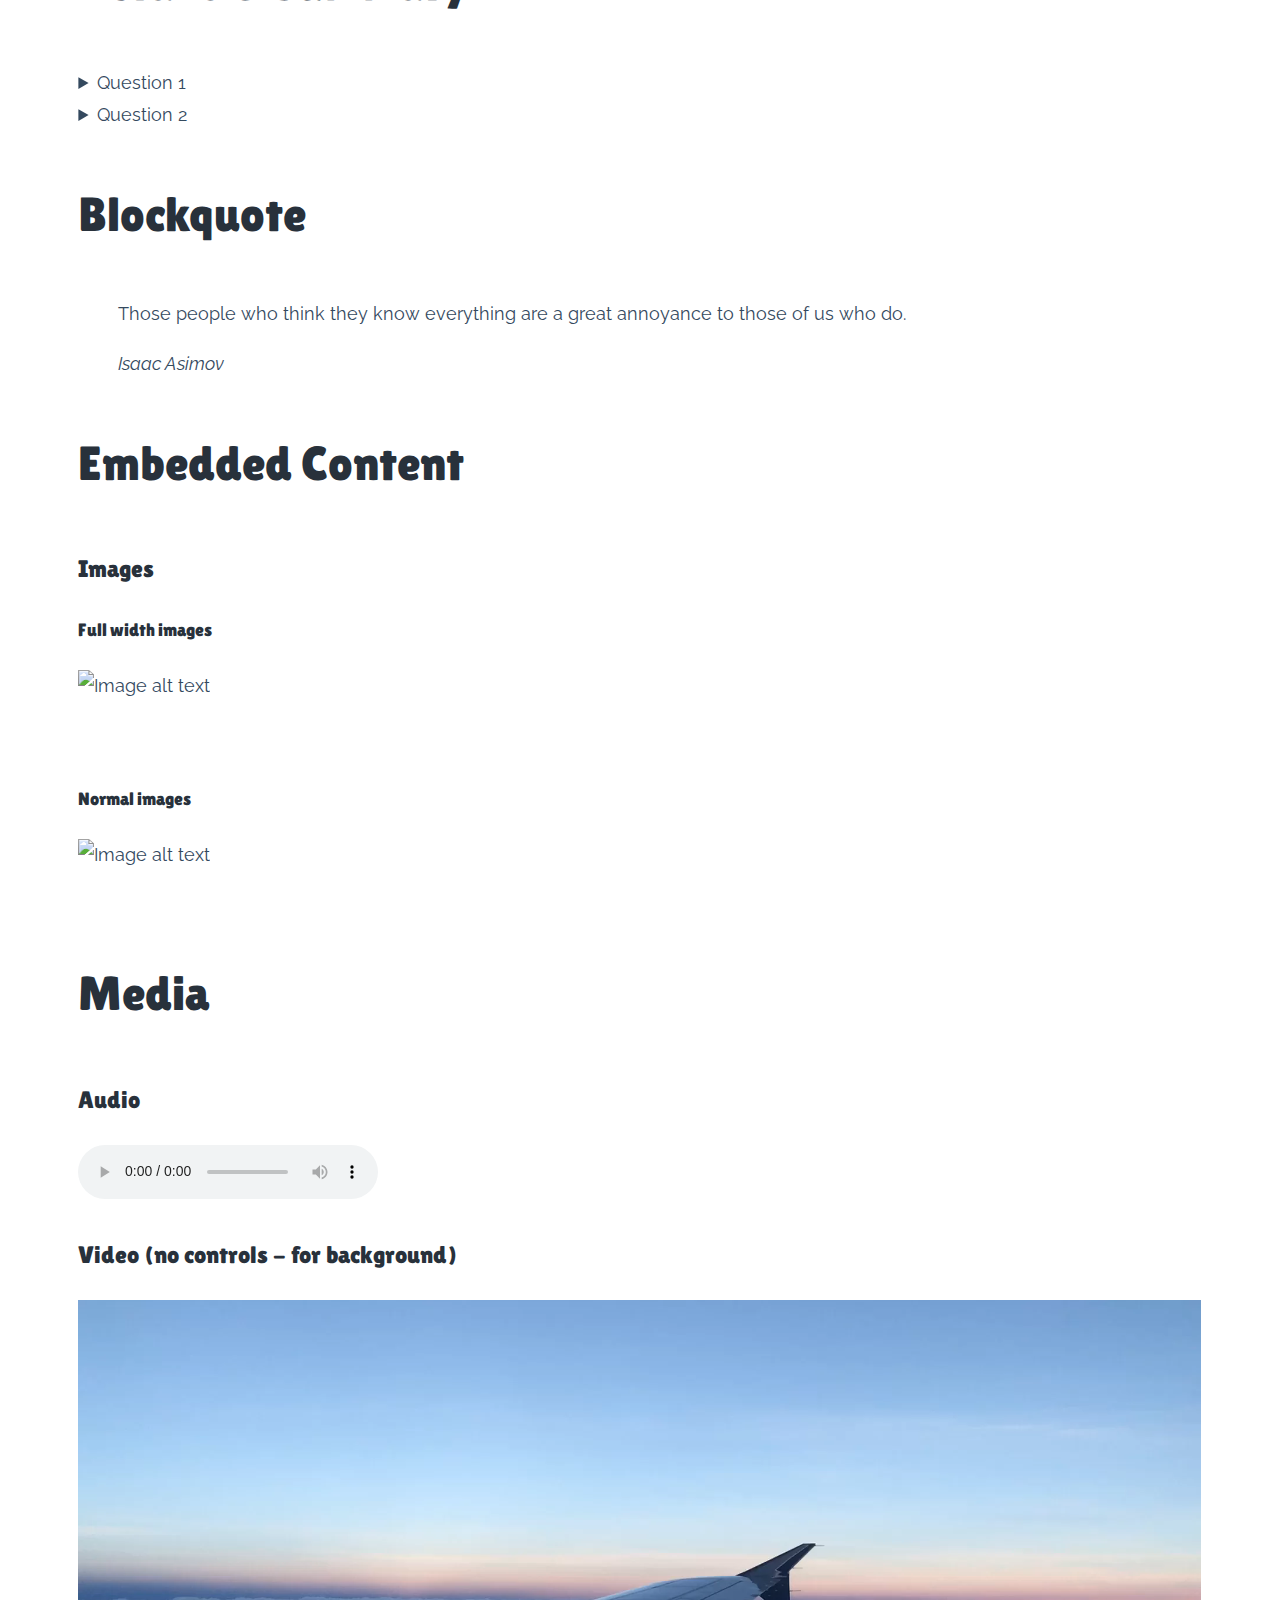
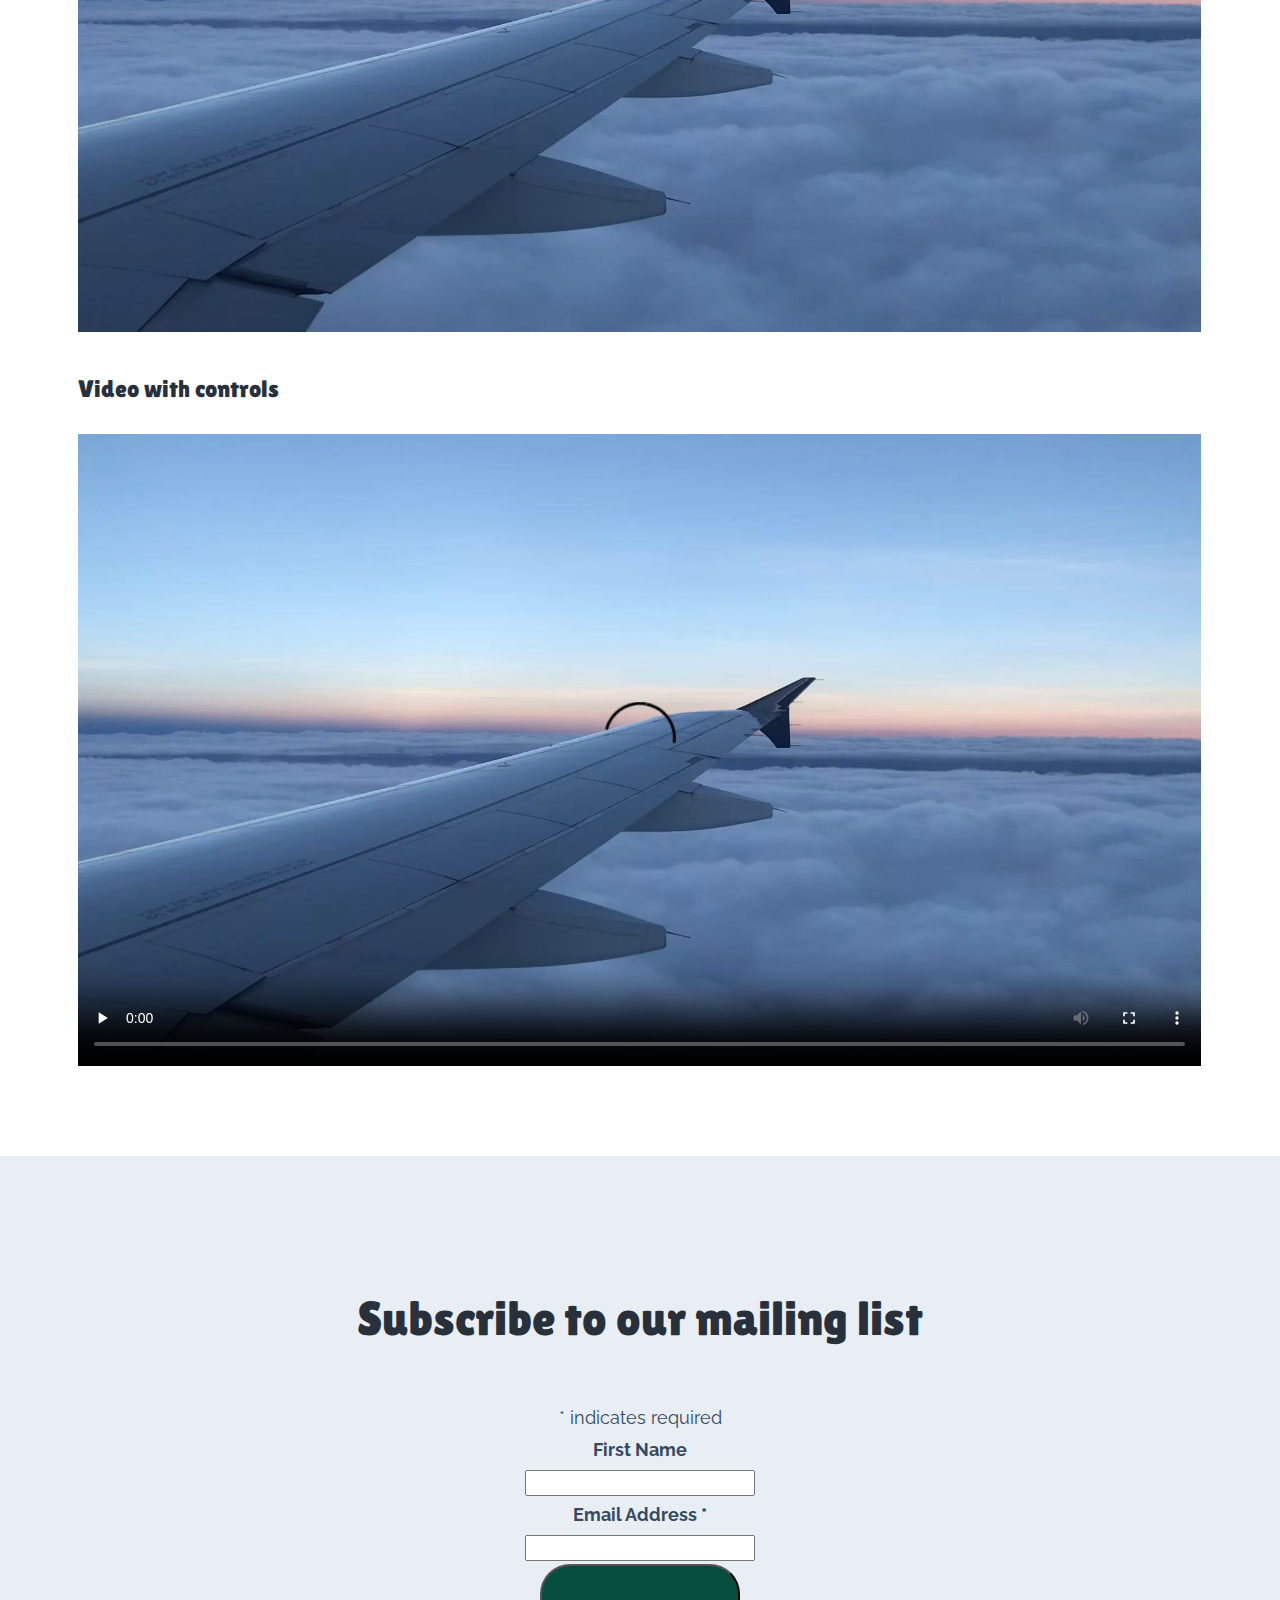
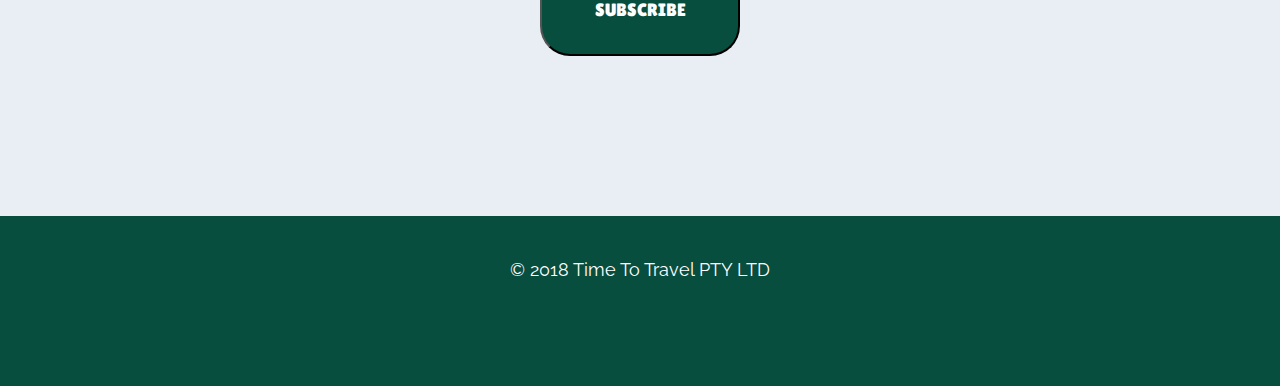
==== commit dbdf79b4: "nav js" ====
--- a/index.html
+++ b/index.html
@@ -41,7 +41,7 @@
 
     </header>
     <div class="navigation">
-        <button class="nav-prompt">Open navigation</button>
+        <button class="nav-prompt">Open Navigation</button>
 
         <nav class="layout-wide nav-inner" aria-expanded="false">
             <ul>
@@ -445,6 +445,10 @@
     </footer>
     <script src="resources/js/css-var-polyfill.js"></script>
 
+    <script src="resources/js/jquery.js"></script>
+
+    <script src="resources/js/scripts.js"></script>
+
 
 </body>
 
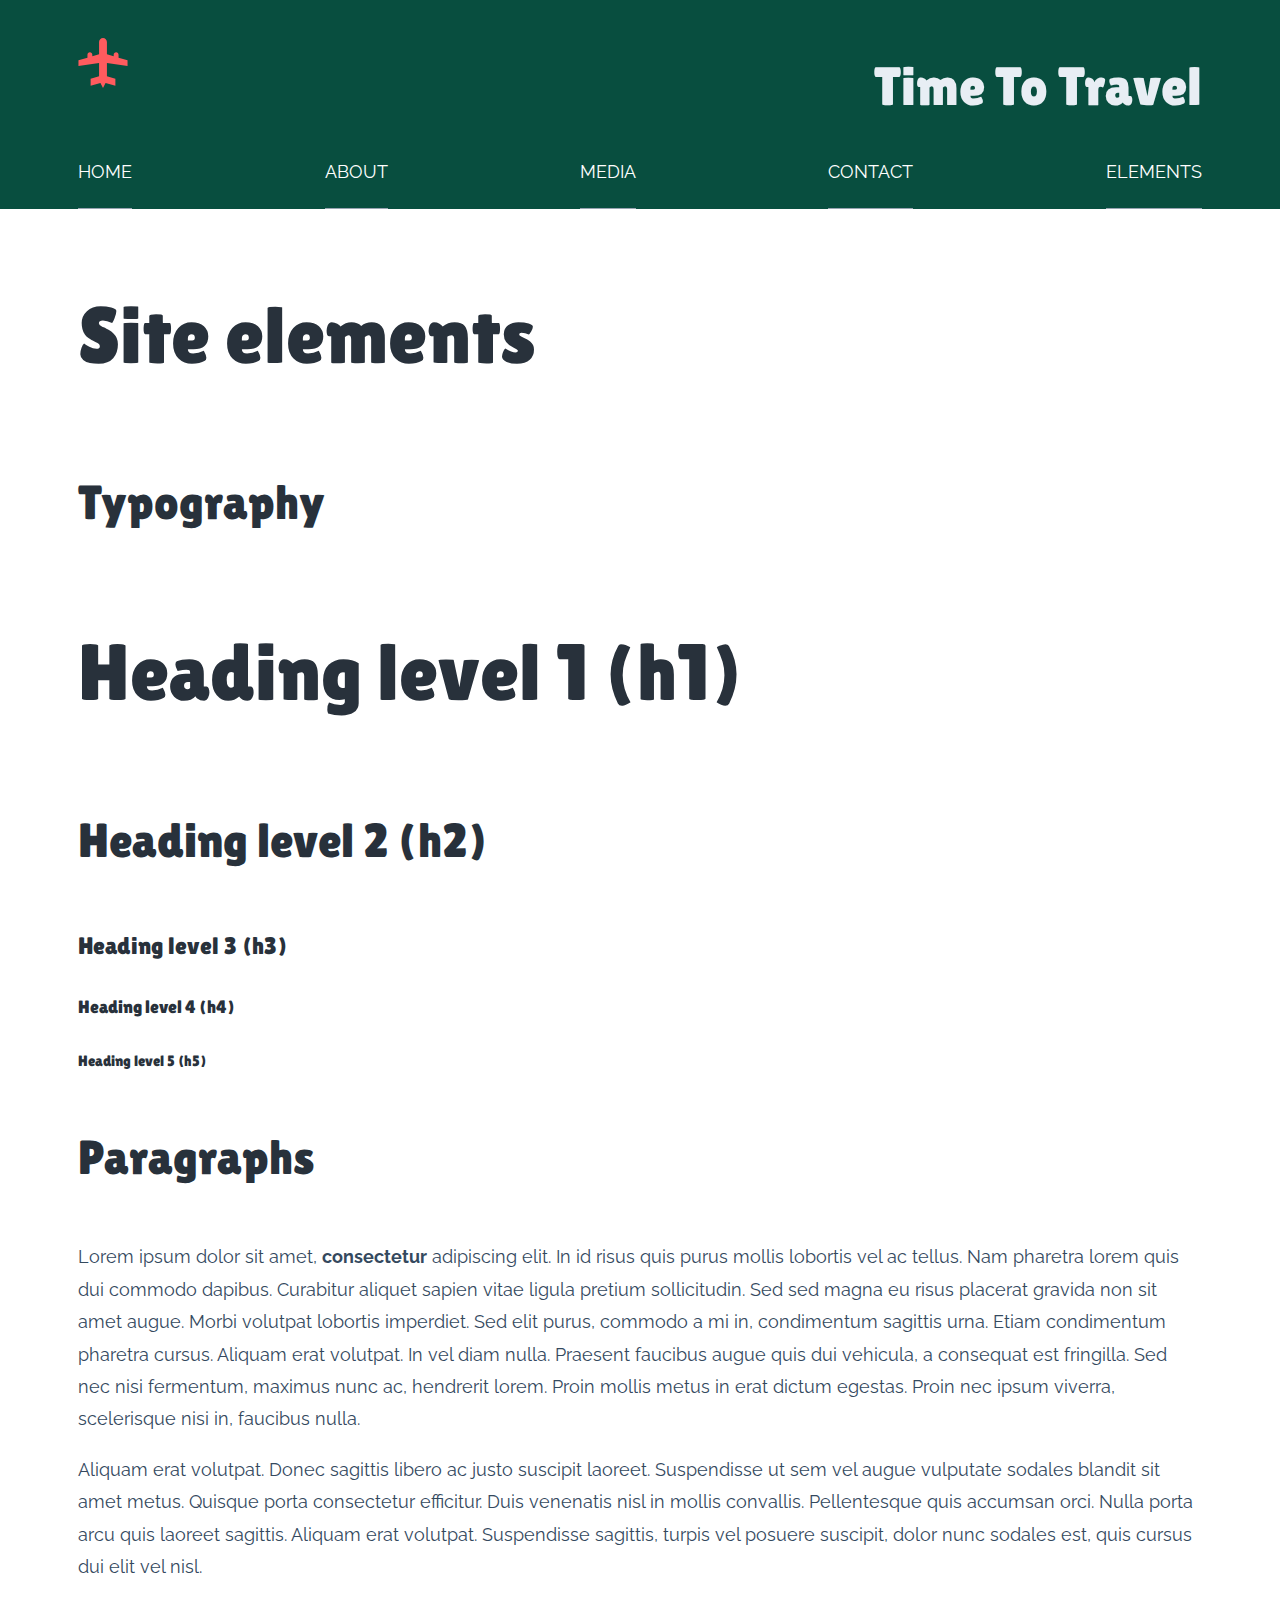
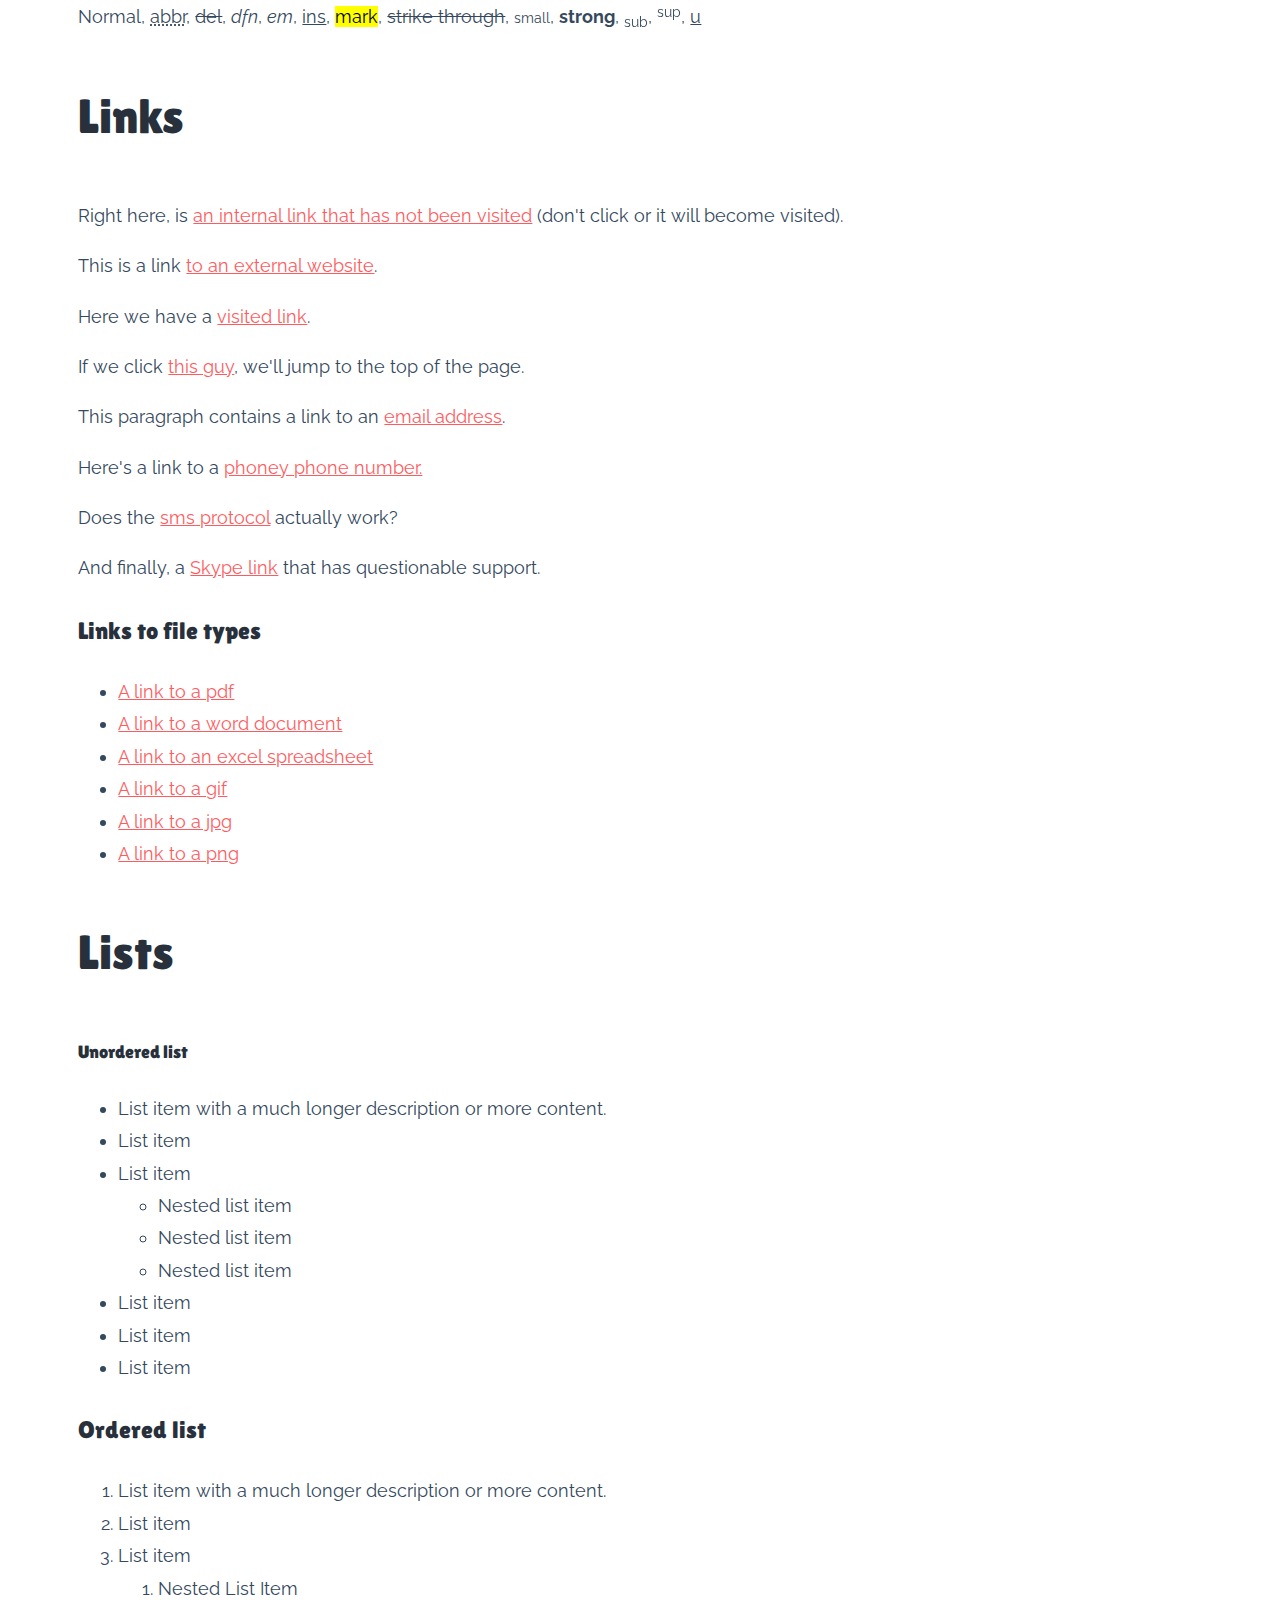
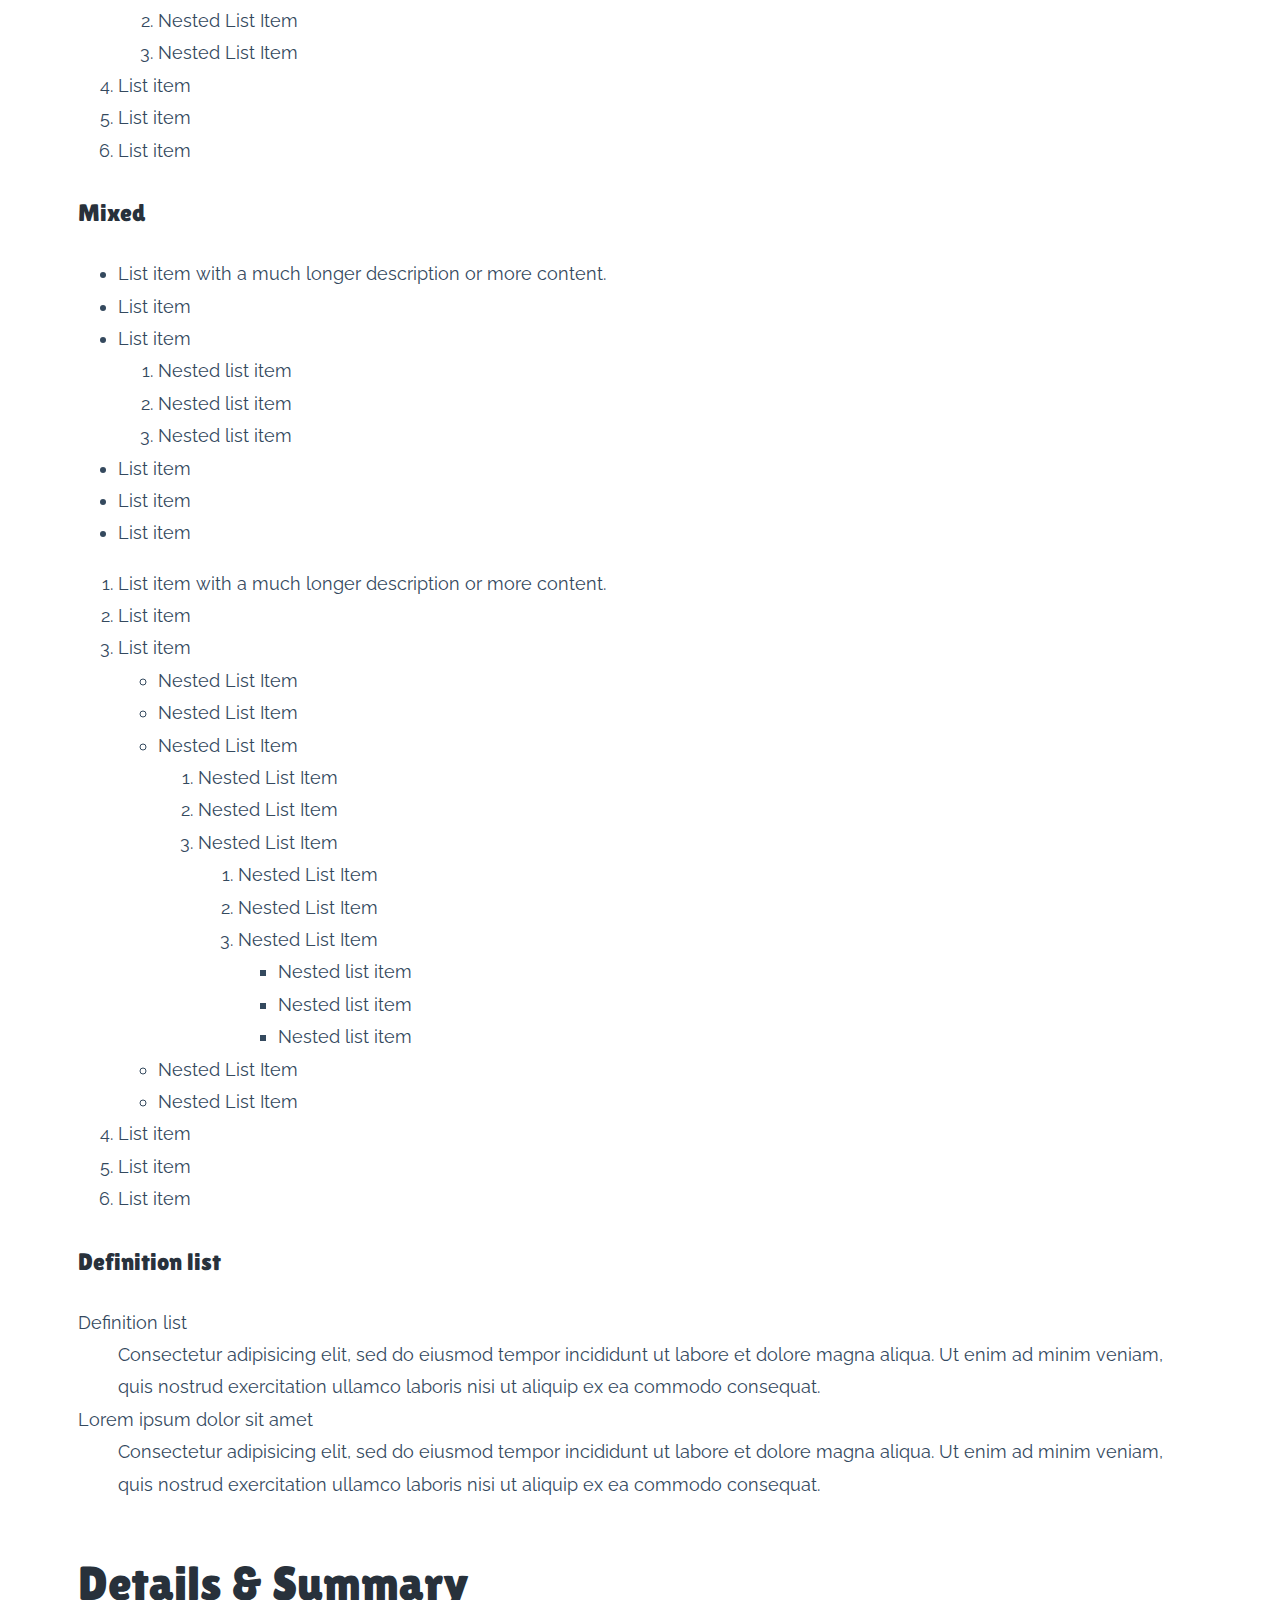
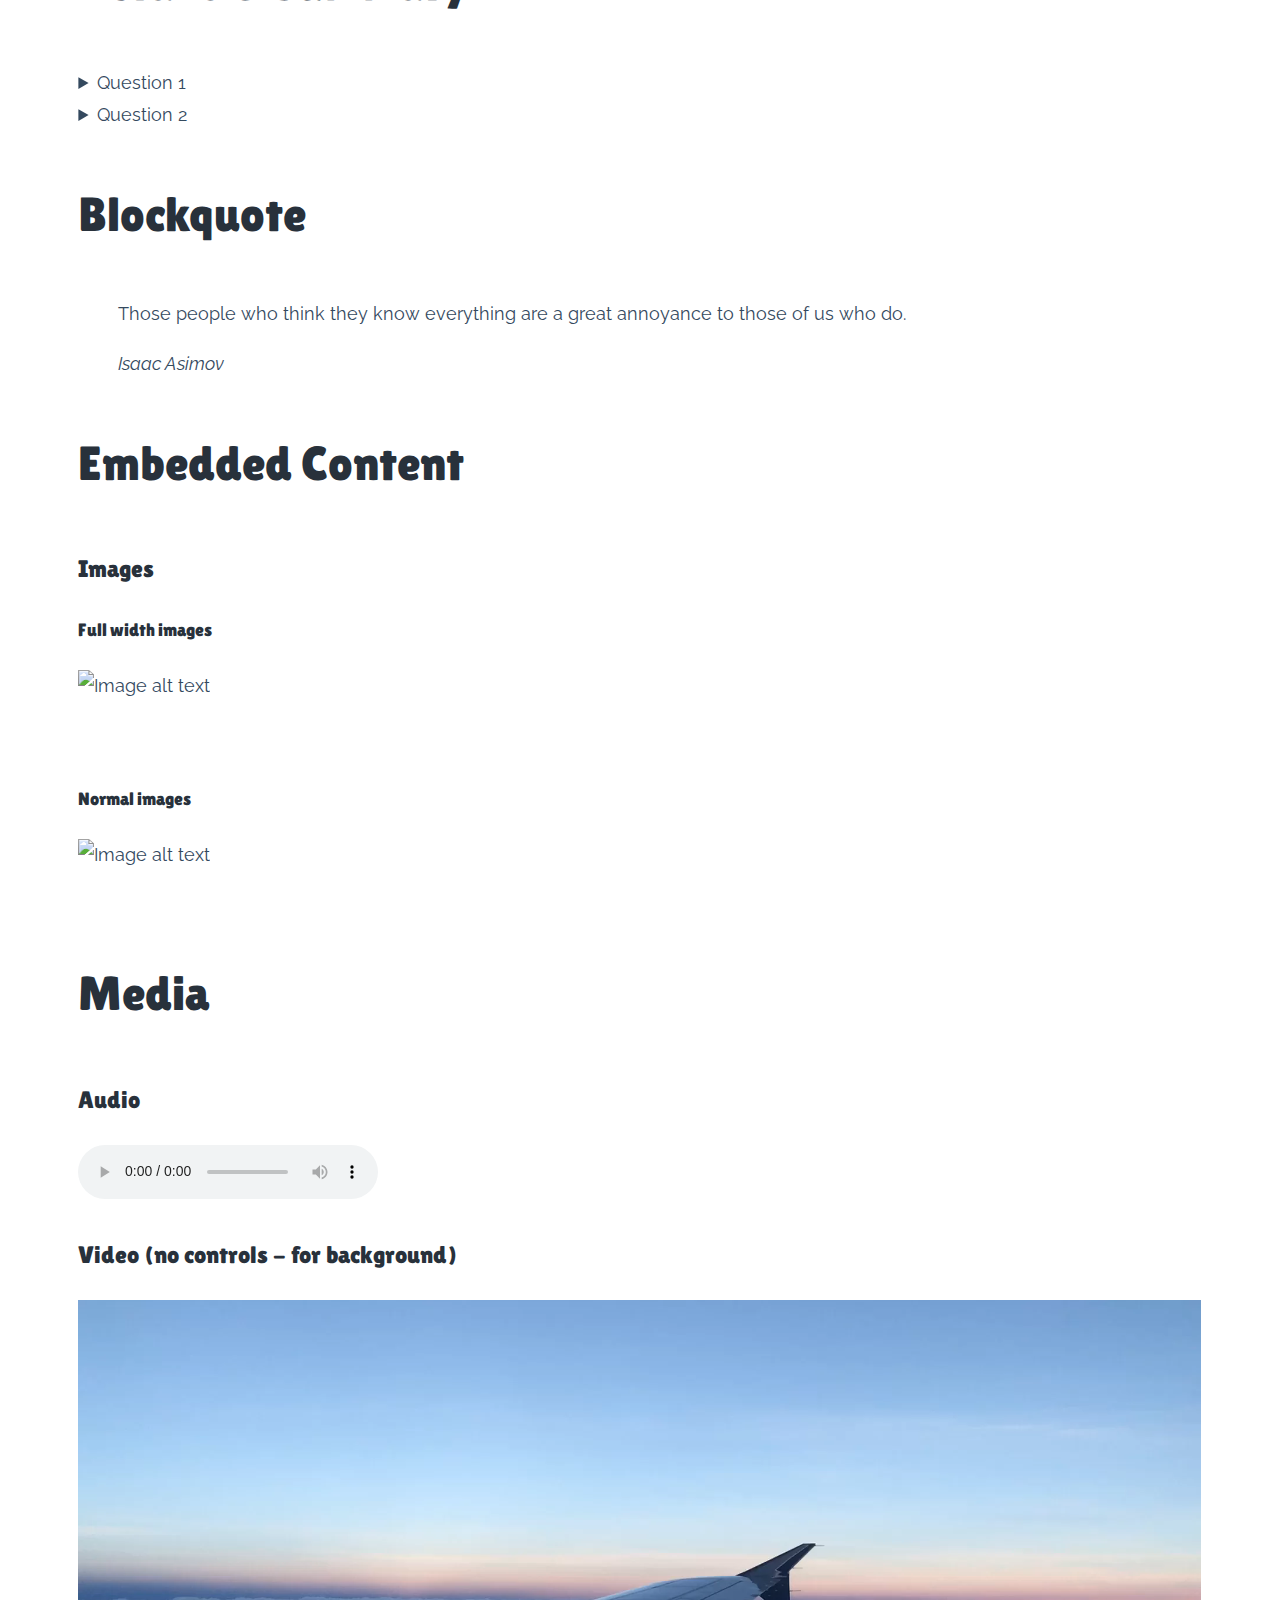
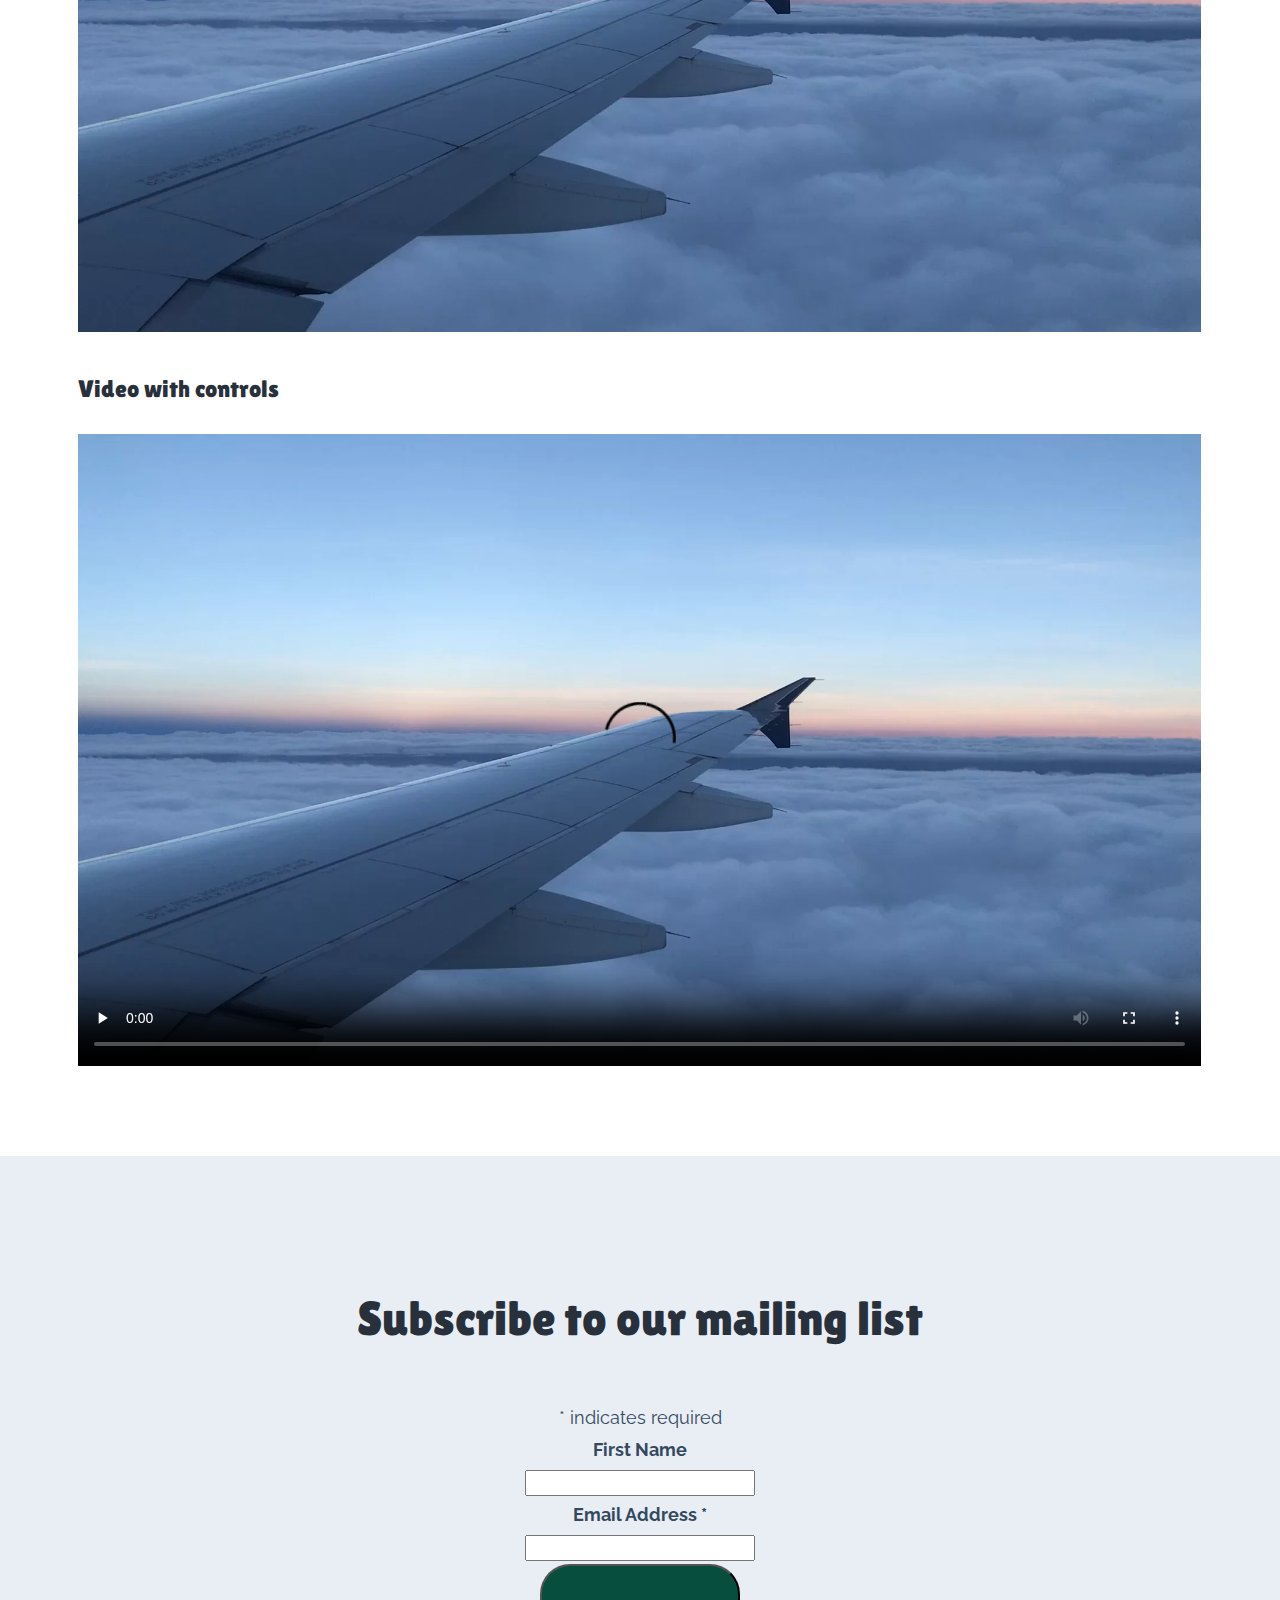
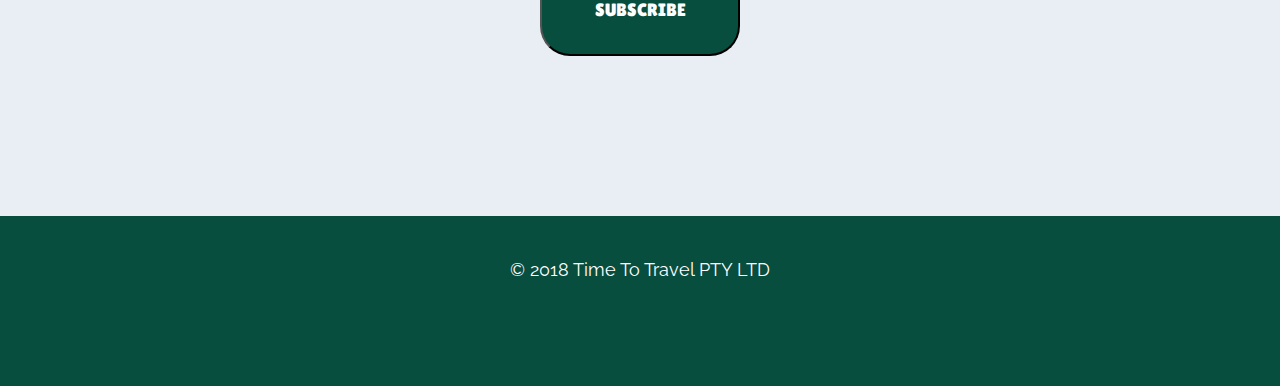
==== commit e61fa3c1: "base template complete" ====
--- a/index.html
+++ b/index.html
@@ -18,7 +18,16 @@
 
     <link rel="stylesheet" href="resources/css/main.css">
 
-
+    <link rel="apple-touch-icon" sizes="180x180" href="resources/icons/apple-touch-icon.png">
+    <link rel="icon" type="image/png" sizes="32x32" href="resources/icons/favicon-32x32.png">
+    <link rel="icon" type="image/png" sizes="16x16" href="resources/icons/favicon-16x16.png">
+    <link rel="manifest" href="resources/icons/site.webmanifest">
+    <link rel="mask-icon" href="resources/icons/safari-pinned-tab.svg" color="#5bbad5">
+    <link rel="shortcut icon" href="resources/icons/favicon.ico">
+    <meta name="msapplication-TileColor" content="#2b5797">
+    <meta name="msapplication-config" content="resources/icons/browserconfig.xml">
+    <meta name="theme-color" content="#ffffff">
+    
 </head>
 
 <body>
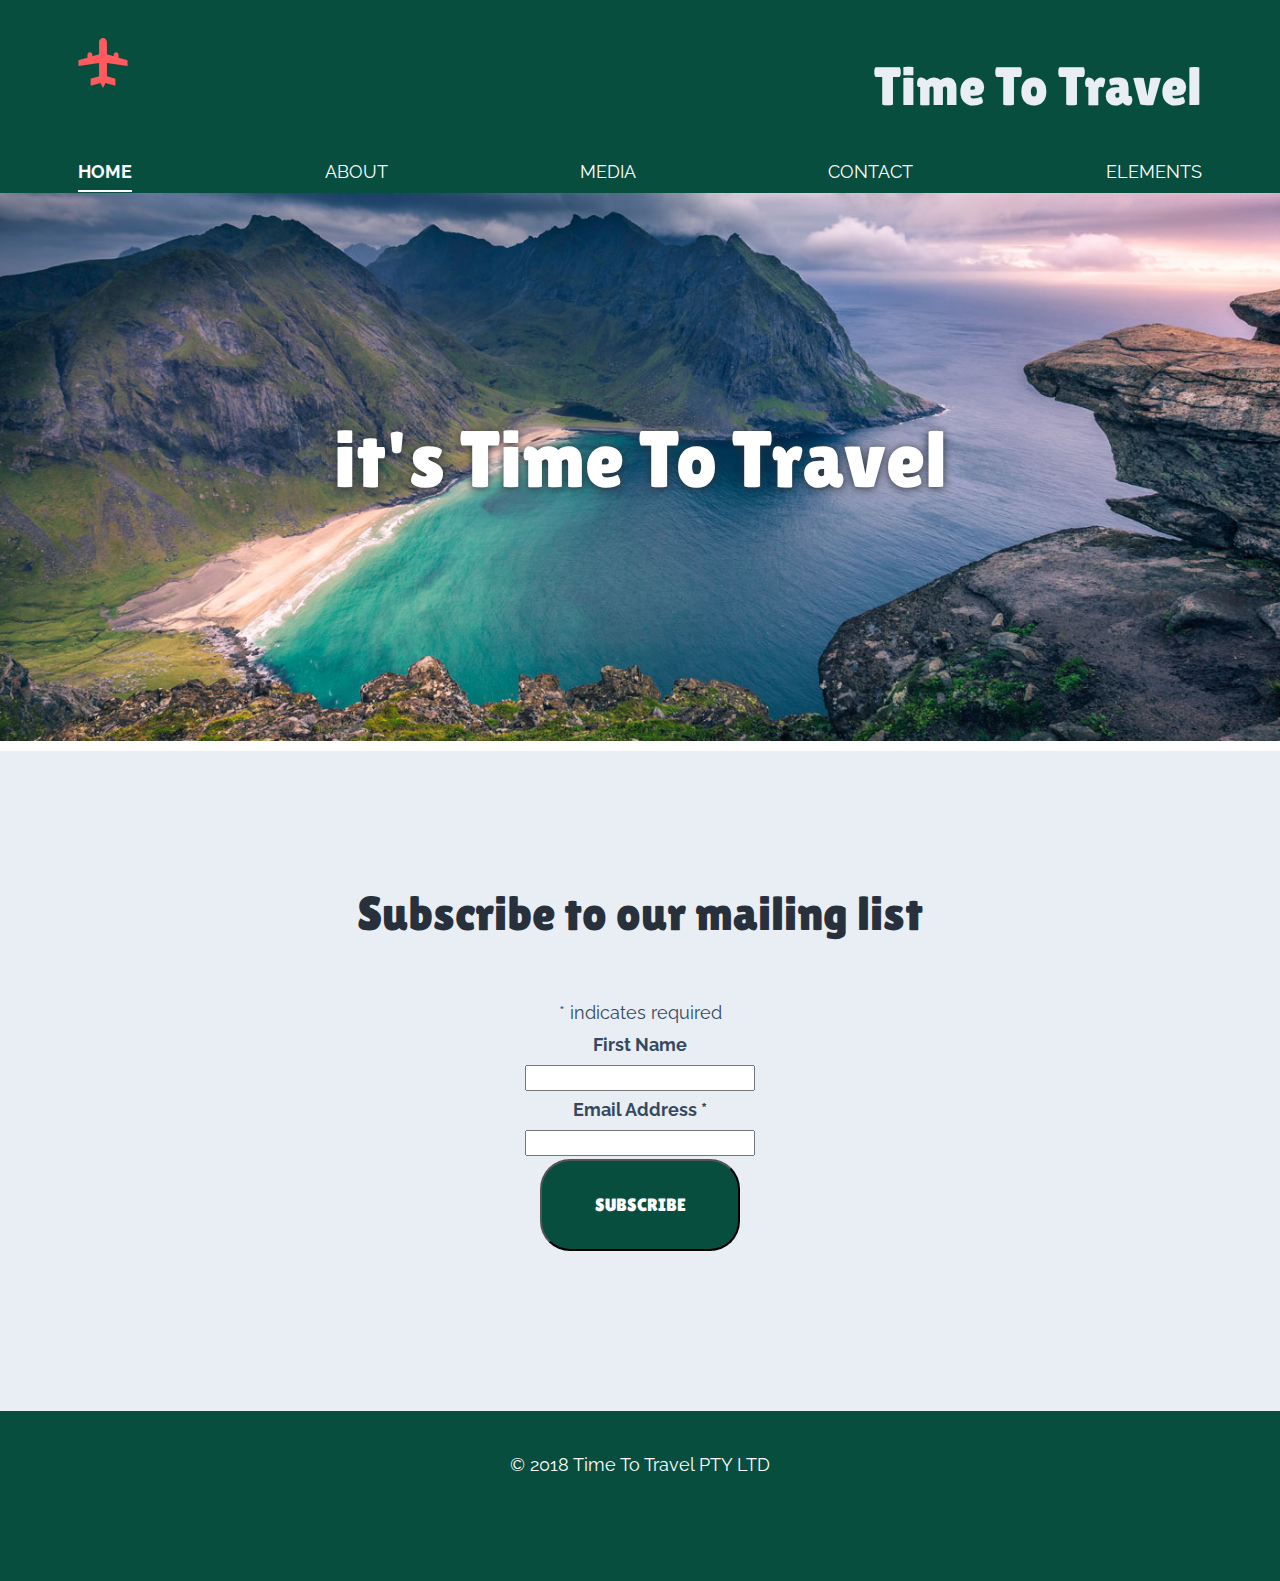
==== commit 2336070e: "added hero images" ====
--- a/index.html
+++ b/index.html
@@ -27,7 +27,7 @@
     <meta name="msapplication-TileColor" content="#2b5797">
     <meta name="msapplication-config" content="resources/icons/browserconfig.xml">
     <meta name="theme-color" content="#ffffff">
-    
+
 </head>
 
 <body>
@@ -72,334 +72,17 @@
 
     <main>
 
+            <section class="hero-module">
+                <img alt = "Beach in Norway" src="resources/images/norway-1400.jpg">
 
-        <section class="layout-wide">
-            <h1>Site elements</h1>
+                <div class="hero-content">
 
-            <h2>Typography</h2>
-
-            <h1>Heading level 1 (h1)</h1>
-            <h2 class="section-title">Heading level 2 (h2)</h2>
-            <h3 class="subtitle">Heading level 3 (h3)</h3>
-            <h4 class="">Heading level 4 (h4)</h4>
-            <h5>Heading level 5 (h5)</h5>
-
-
-            <h2>Paragraphs</h2>
-            <p>Lorem ipsum dolor sit amet,
-                <strong>consectetur</strong> adipiscing elit. In id risus quis purus mollis lobortis vel ac
-                tellus. Nam
-                pharetra lorem quis
-                dui commodo dapibus. Curabitur aliquet sapien vitae ligula pretium sollicitudin. Sed sed magna
-                eu risus
-                placerat
-                gravida non sit amet augue. Morbi volutpat lobortis imperdiet. Sed elit purus, commodo a mi in,
-                condimentum sagittis
-                urna. Etiam condimentum pharetra cursus. Aliquam erat volutpat. In vel diam nulla. Praesent
-                faucibus
-                augue quis dui
-                vehicula, a consequat est fringilla. Sed nec nisi fermentum, maximus nunc ac, hendrerit lorem.
-                Proin
-                mollis metus
-                in erat dictum egestas. Proin nec ipsum viverra, scelerisque nisi in, faucibus nulla.</p>
-            <p>Aliquam erat volutpat. Donec sagittis libero ac justo suscipit laoreet. Suspendisse ut sem vel
-                augue
-                vulputate sodales
-                blandit sit amet metus. Quisque porta consectetur efficitur. Duis venenatis nisl in mollis
-                convallis.
-                Pellentesque
-                quis accumsan orci. Nulla porta arcu quis laoreet sagittis. Aliquam erat volutpat. Suspendisse
-                sagittis, turpis vel
-                posuere suscipit, dolor nunc sodales est, quis cursus dui elit vel nisl.</p>
-
-            <p>Normal,
-                <abbr title="Abbreviations">abbr</abbr>,
-                <del>del</del>,
-                <dfn>dfn</dfn>,
-                <em>em</em>,
-                <ins>ins</ins>,
-                <mark>mark</mark>,
-                <s>strike through</s>,
-                <small>small</small>,
-                <strong>strong</strong>,
-                <sub>sub</sub>,
-                <sup>sup</sup>,
-                <u>u</u>
-            </p>
-
-
-            <h2>Links</h2>
-            <p>Right here, is
-                <a href="?2017-06-2703%3A30%3A17">an internal link that has not been visited</a> (don't click
-                or it
-                will become visited).
-            </p>
-            <p>This is a link
-                <a href="http://google.com">to an external website</a>.</p>
-            <p>Here we have a
-                <a href=".">visited link</a>.</p>
-            <p>If we click
-                <a href="#">this guy</a>, we'll jump to the top of the page.</p>
-
-            <p>This paragraph contains a link to an
-                <a href="mailto:sam@meeum.com">email address</a>.</p>
-            <p>Here's a link to a
-                <a href="tel:12345678">phoney phone number.</a>
-            </p>
-            <p>Does the
-                <a href="sms:0413889846">sms protocol</a> actually work?</p>
-            <p>And finally, a
-                <a href="callto:sam_hemphill">Skype link</a> that has questionable support.</p>
-            <h3>Links to file types</h3>
-            <ul class="file-list">
-                <li>
-                    <a href="test.pdf">A link to a pdf</a>
-                </li>
-                <li>
-                    <a href="test.doc">A link to a word document</a>
-                </li>
-                <li>
-                    <a href="test.xlsx">A link to an excel spreadsheet</a>
-                </li>
-                <li>
-                    <a href="test.gif">A link to a gif</a>
-                </li>
-                <li>
-                    <a href="test.jpg">A link to a jpg</a>
-                </li>
-                <li>
-                    <a href="test.png">A link to a png</a>
-                </li>
-            </ul>
-
-            <h2>Lists</h2>
-            <h4>Unordered list</h4>
-            <ul>
-                <li>List item with a much longer description or more content.</li>
-                <li>List item</li>
-                <li>List item
-                    <ul>
-                        <li>Nested list item</li>
-                        <li>Nested list item</li>
-                        <li>Nested list item</li>
-                    </ul>
-                </li>
-                <li>List item</li>
-                <li>List item</li>
-                <li>List item</li>
-            </ul>
-            <h3>Ordered list</h3>
-            <ol>
-                <li>List item with a much longer description or more content.</li>
-                <li>List item</li>
-                <li>List item
-                    <ol>
-                        <li>Nested List Item</li>
-                        <li>Nested List Item</li>
-                        <li>Nested List Item</li>
-                    </ol>
-                </li>
-                <li>List item</li>
-                <li>List item</li>
-                <li>List item</li>
-            </ol>
-            <h3>Mixed</h3>
-            <ul>
-                <li>List item with a much longer description or more content.</li>
-                <li>List item</li>
-                <li>List item
-                    <ol>
-                        <li>Nested list item</li>
-                        <li>Nested list item</li>
-                        <li>Nested list item</li>
-                    </ol>
-                </li>
-                <li>List item</li>
-                <li>List item</li>
-                <li>List item</li>
-            </ul>
-            <ol>
-                <li>List item with a much longer description or more content.</li>
-                <li>List item</li>
-                <li>List item
-                    <ul>
-                        <li>Nested List Item</li>
-                        <li>Nested List Item</li>
-                        <li>Nested List Item
-                            <ol>
-                                <li>Nested List Item</li>
-                                <li>Nested List Item</li>
-                                <li>Nested List Item
-                                    <ol>
-                                        <li>Nested List Item</li>
-                                        <li>Nested List Item</li>
-                                        <li>Nested List Item
-                                            <ul>
-                                                <li>Nested list item</li>
-                                                <li>Nested list item</li>
-                                                <li>Nested list item</li>
-                                            </ul>
-                                        </li>
-                                    </ol>
-                                </li>
-                            </ol>
-                        </li>
-                        <li>Nested List Item</li>
-                        <li>Nested List Item</li>
-                    </ul>
-                </li>
-                <li>List item</li>
-                <li>List item</li>
-                <li>List item</li>
-            </ol>
-            <h3>Definition list</h3>
-            <dl>
-                <dt>Definition list</dt>
-                <dd>Consectetur adipisicing elit, sed do eiusmod tempor incididunt ut labore et dolore magna
-                    aliqua. Ut
-                    enim ad minim
-                    veniam, quis nostrud exercitation ullamco laboris nisi ut aliquip ex ea commodo consequat.</dd>
-                <dt>Lorem ipsum dolor sit amet</dt>
-                <dd>Consectetur adipisicing elit, sed do eiusmod tempor incididunt ut labore et dolore magna
-                    aliqua. Ut
-                    enim ad minim
-                    veniam, quis nostrud exercitation ullamco laboris nisi ut aliquip ex ea commodo consequat.</dd>
-            </dl>
-            <h2>Details &amp; Summary</h2>
-            <details>
-                <summary>Question 1</summary>
-                <p>
-                    <strong>Pellentesque habitant morbi tristique</strong> senectus et netus et malesuada fames
-                    ac
-                    turpis egestas. Vestibulum
-                    tortor quam, feugiat vitae, ultricies eget, tempor sit amet, ante. Donec eu libero sit amet
-                    quam
-                    egestas semper.
-                    <em>Aenean ultricies mi vitae est.</em> Mauris placerat eleifend leo. Quisque sit amet est
-                    et
-                    sapien ullamcorper
-                    pharetra. Vestibulum erat wisi, condimentum sed,
-                    <code>commodo vitae</code>, ornare sit amet, wisi. Aenean fermentum, elit eget tincidunt
-                    condimentum, eros ipsum rutrum orci, sagittis
-                    tempus lacus enim ac dui.
-                    <a href="#" onclick="return false;">Donec non enim</a> in turpis pulvinar facilisis. Ut
-                    felis.</p>
-                <details>
-                    <summary>Related documents</summary>
-                    <ul>
-                        <li>
-                            <a href="#" onclick="return false;">Lorem ipsum dolor sit amet, consectetuer
-                                adipiscing
-                                elit.</a>
-                        </li>
-                        <li>
-                            <a href="#" onclick="return false;">Aliquam tincidunt mauris eu risus.</a>
-                        </li>
-                        <li>
-                            <a href="#" onclick="return false;">Lorem ipsum dolor sit amet, consectetuer
-                                adipiscing
-                                elit.</a>
-                        </li>
-                        <li>
-                            <a href="#" onclick="return false;">Aliquam tincidunt mauris eu risus.</a>
-                        </li>
-                    </ul>
-                </details>
-            </details>
-            <details>
-                <summary>Question 2</summary>
-                <p>Duis consequat metus et eros rutrum, interdum facilisis urna interdum. Etiam facilisis diam
-                    in
-                    libero varius ultricies
-                    id id est. Sed lacinia pellentesque sem vel sagittis.</p>
-            </details>
-
-            <h2>Blockquote</h2>
-            <blockquote>
-                <p>Those people who think they know everything are a great annoyance to those of us who do.</p>
-                <cite>Isaac Asimov</cite>
-            </blockquote>
-
-            <h2>Embedded Content</h2>
-
-            <h3>Images</h3>
-
-            <h4>Full width images</h4>
-            <div class="layout-full-width">
-
-
-                <img src="/resources/" alt="Image alt text">
-
-            </div>
-            <h4>Normal images</h4>
-            <div class="layout-full-width">
-
-                <img src="//placekitten.com/480/480" alt="Image alt text">
-
-            </div>
-
-            <!--
-            <h2 class="">Embedded iFrames</h2>
+                    <h1 class="heading-main and layout-wide">
+                        it's Time To Travel
+                    </h1>
+                </div>
+            </section>
         
-            <h3>Google map iframe</h3>
-        
-        
-        
-            <iframe src="//www.google.com/maps/embed?pb=!1m18!1m12!1m3!1d3023.0178591622634!2d-73.99626068437783!3d40.739632543860985!2m3!1f0!2f0!3f0!3m2!1i1024!2i768!4f13.1!3m3!1m2!1s0x89c259a328bb5c7f%3A0xf14187fc45e4df26!2sSpotify!5e0!3m2!1sen!2sau!4v1525579267928"
-                width="600" height="450" frameborder="0" style="border:0" allowfullscreen></iframe>
-        
-        
-        
-            <h3>YouTube iframe</h3>
-            <iframe width="560" height="315" src="https://www.youtube.com/embed/jm6GXnV7c6E" frameborder="0" allow="autoplay; encrypted-media" allowfullscreen></iframe>
-        
-            -->
-
-
-
-            <h2>Media</h2>
-
-            <h3>Audio</h3>
-
-
-            <div>
-                <!-- Simple audio playback -->
-                <audio src="resources/audio/Friday-Night-Lights-intro.mp3" controls>
-                    Your browser does not support the
-                    <code>audio</code> element.
-                </audio>
-            </div>
-
-
-
-            <h3>Video (no controls - for background)</h3>
-            <video autoplay loop class="">
-                <source src="resources/video/Cloud_Surf.mp4" type="video/mp4" poster="resources/video/Cloud_Surf.jpg" />Your
-                browser does not support the video tag. I suggest you upgrade your browser.
-                <source src="resources/video/Cloud_Surf.webm" type="video/webm" poster="resources/video/Cloud_Surf.jpg" />Your
-                browser does not support the video tag. I suggest you upgrade your browser.
-            </video>
-
-
-
-            <h3>Video with controls</h3>
-
-
-
-            <video controls class="">
-                <source src="resources/video/Cloud_Surf.mp4" type="video/mp4" poster="resources/video/Cloud_Surf.jpg" />Your
-                browser does not support the video tag. I suggest you upgrade your browser.
-                <source src="resources/video/Cloud_Surf.webm" type="video/webm" poster="resources/video/Cloud_Surf.jpg" />Your
-                browser does not support the video tag. I suggest you upgrade your browser.
-            </video>
-
-
-
-
-
-
-        </section>
-
 
 
 
--- a/resources/css/main.css
+++ b/resources/css/main.css
@@ -159,7 +159,7 @@
 
     position: sticky;
     top: 0;
-    
+
 }
 
 .nav-prompt {
@@ -193,9 +193,16 @@
     text-decoration: none;
     text-transform: uppercase;
     border-bottom: 1px solid var(--border-color);
+    padding-bottom: var(--padder);
 }
 .nav-inner a:hover {
     color: var(--error-color);
+}
+
+.nav-inner .active {
+    border-bottom: 2px solid white;
+    font-weight: bold;
+
 }
 @media screen and (min-width: 800px) {
     .nav-prompt {
@@ -206,7 +213,7 @@
         justify-content: space-between;
     }
 .nav-inner a {
-    border-bottom: 2px soled transparent;
+    border-bottom: 2px solid transparent;
     }
 
 }
@@ -284,6 +291,39 @@
 /*--------------------modules */
 
 
-
-
-
+/* hero modules */
+
+@media screen and (min-width: 800px) {
+
+    .hero-module {
+        position: relative;
+    }
+
+    .hero-module img {
+        width: 100%;
+    }
+
+    .hero-content {
+        height: 100%;
+        width: 100%;
+
+        position: absolute;
+        bottom: 0;
+
+        text-align: center;
+
+        display: flex;
+        align-items: center;
+
+    }
+
+    .hero-content .heading-main {
+        color: white;
+        text-shadow: 0px 1px 10px var(--strong-text-color);
+        
+    }
+}
+
+
+
+
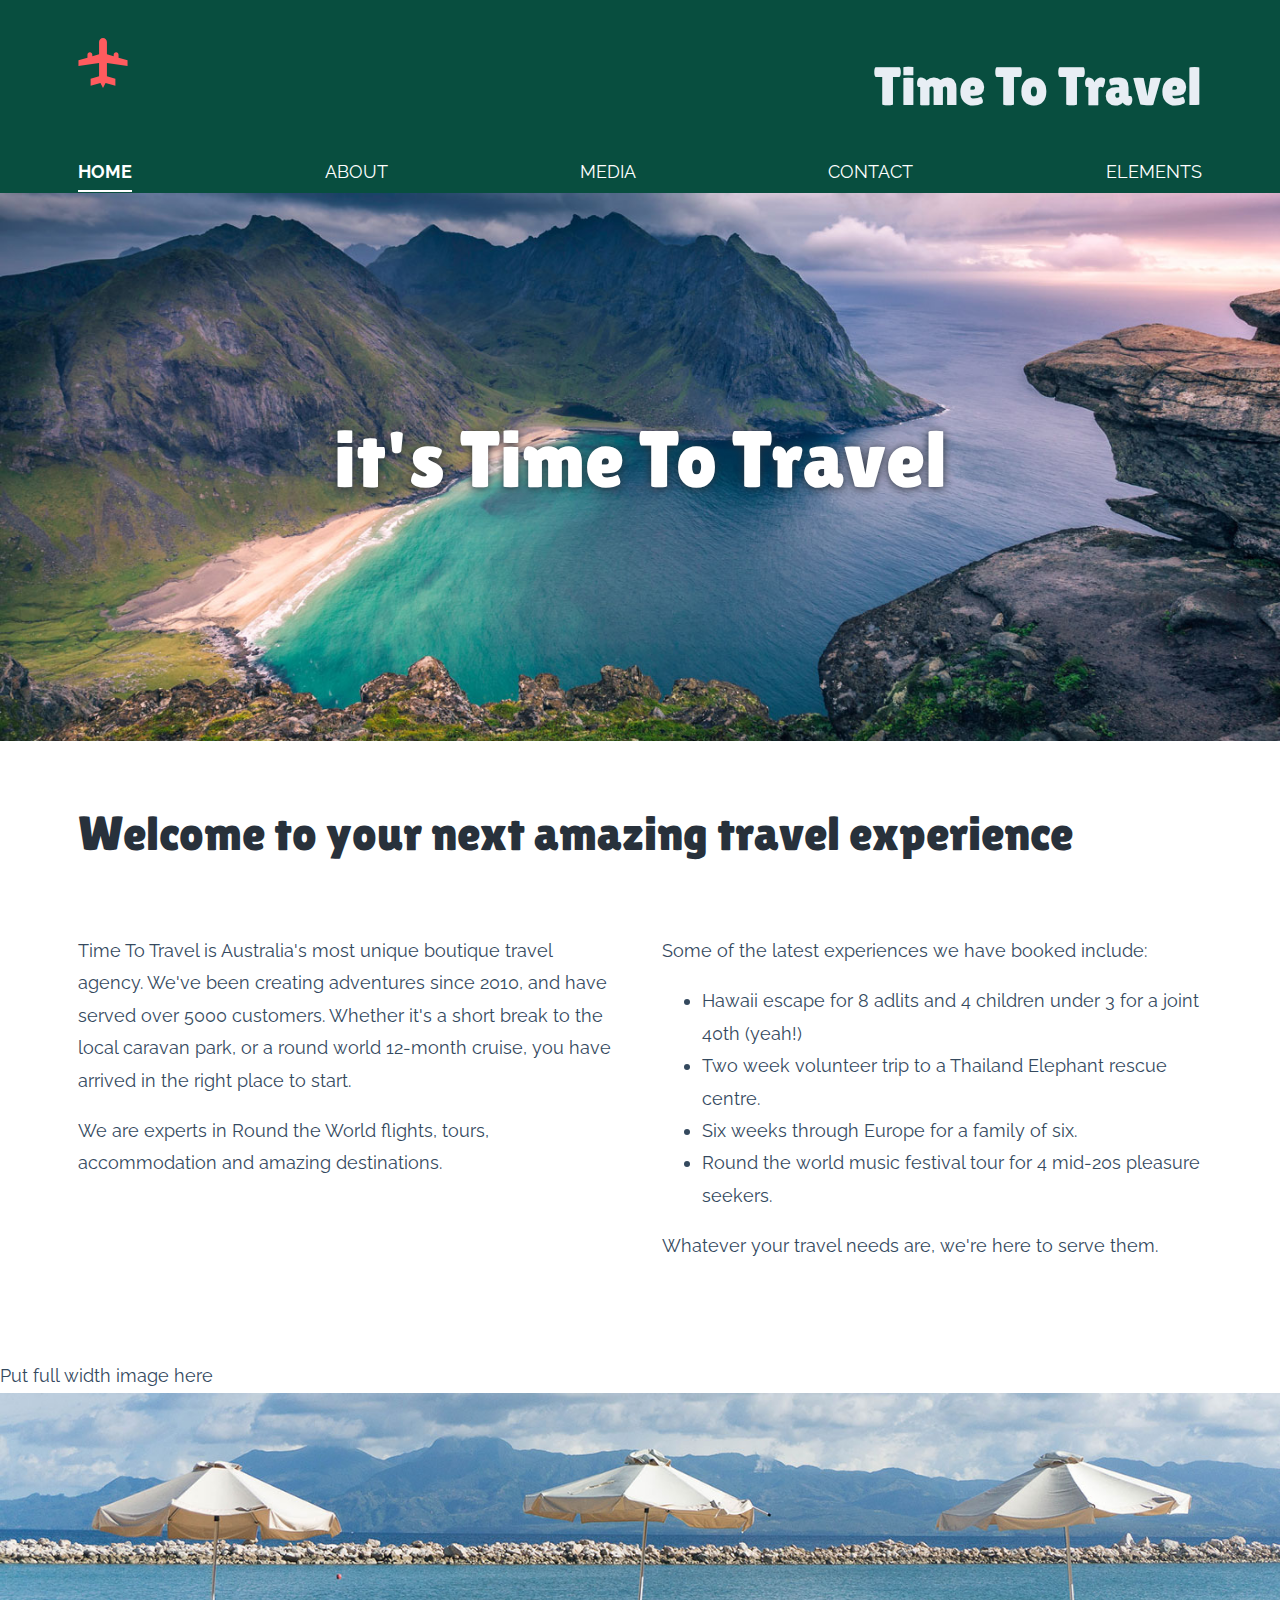
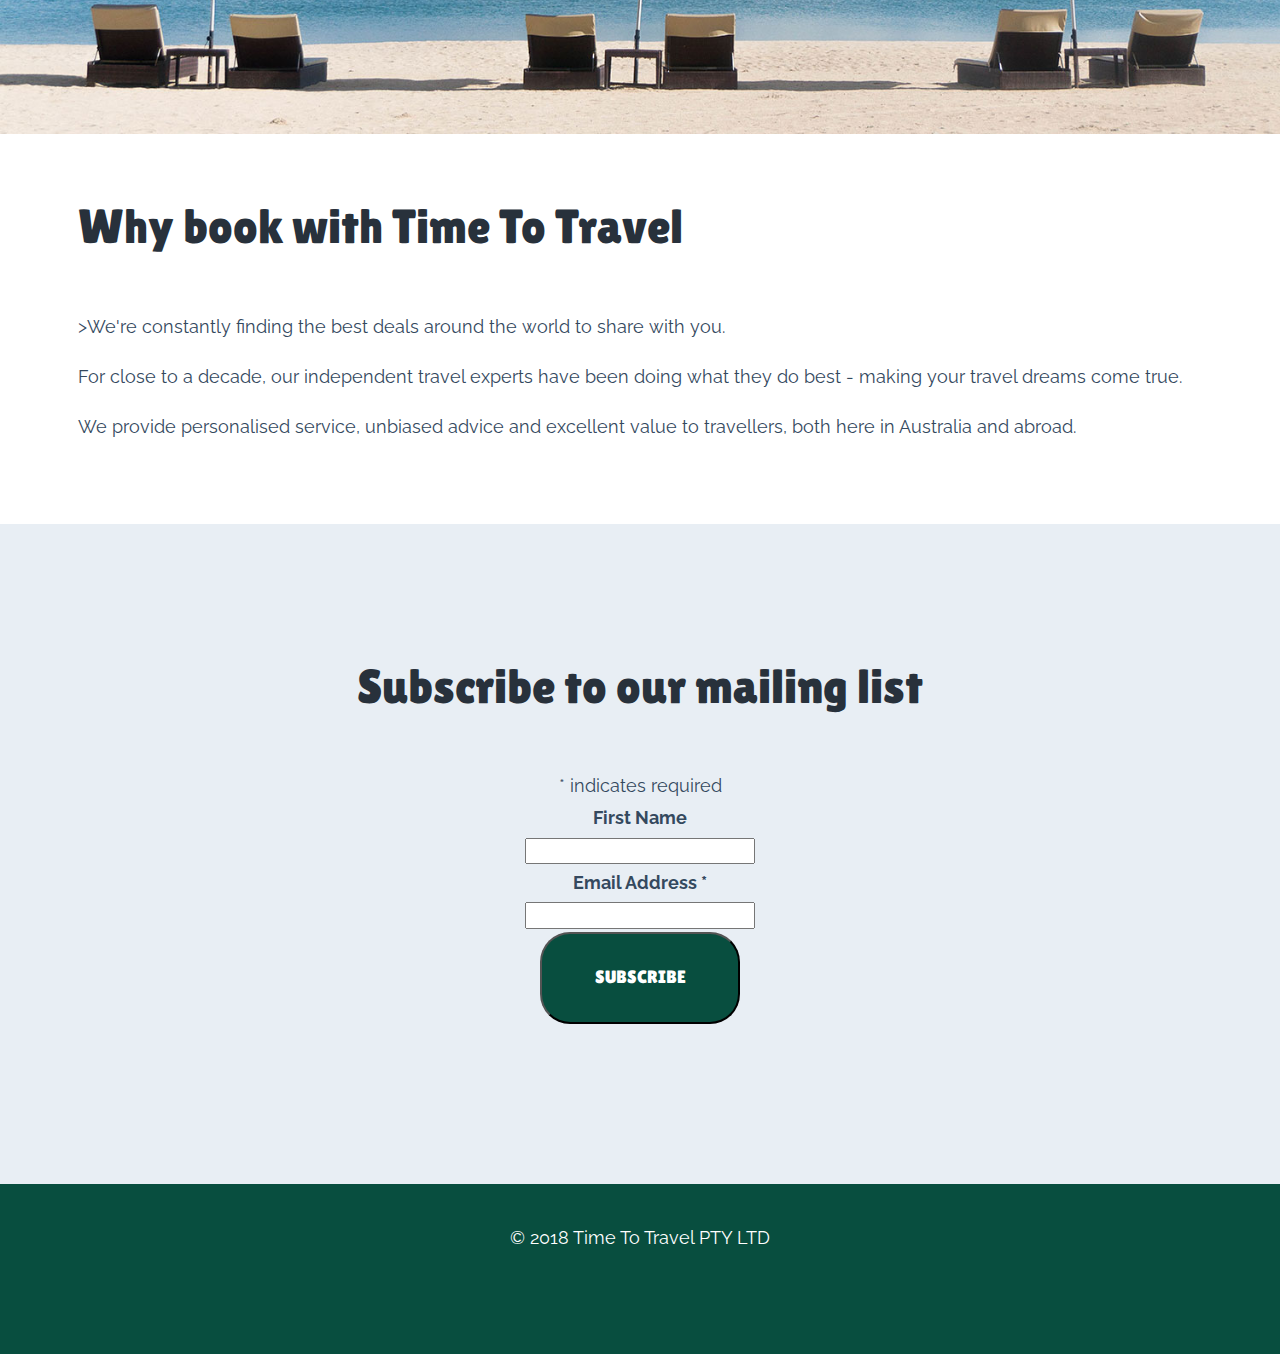
==== commit bdd3862d: "home page complete" ====
--- a/index.html
+++ b/index.html
@@ -72,17 +72,73 @@
 
     <main>
 
-            <section class="hero-module">
-                <img alt = "Beach in Norway" src="resources/images/norway-1400.jpg">
-
-                <div class="hero-content">
-
-                    <h1 class="heading-main and layout-wide">
-                        it's Time To Travel
-                    </h1>
+        <section class="hero-module">
+            <img alt="Beach in Norway" src="resources/images/norway-1400.jpg">
+
+            <div class="hero-content">
+
+                <h1 class="heading-main and layout-wide">
+                    it's Time To Travel
+                </h1>
+            </div>
+        </section>
+
+        <section class="layout-wide">
+
+            <h2> Welcome to your next amazing travel experience</h2>
+
+            <div class="content-area-grid">
+
+                <div class="content-block">
+
+                    <p>
+                        Time To Travel is Australia's most unique boutique travel agency. We've been creating
+                        adventures since 2010, and have served over 5000 customers. Whether it's a short break to the
+                        local caravan park, or a round world 12-month cruise, you have arrived in the right place to
+                        start.
+                    </p>
+
+                    <p>We are experts in Round the World flights, tours, accommodation and amazing destinations.</p>
                 </div>
-            </section>
-        
+                <div class="content-block">
+                    <p>Some of the latest experiences we have booked include:</p>
+                    <ul>
+                        <li>Hawaii escape for 8 adlits and 4 children under 3 for a joint 40th (yeah!)</li>
+
+                        <li>Two week volunteer trip to a Thailand Elephant rescue centre.</li>
+
+                        <li>Six weeks through Europe for a family of six.</li>
+                        <li>Round the world music festival tour for 4 mid-20s pleasure seekers.</li>
+                    </ul>
+                    <p> Whatever your travel needs are, we're here to serve them.</p>
+
+                </div>
+
+        </section>
+
+        Put full width image here
+        <img src="resources/images/beach-wide-1500.jpg" alt=" class="layout-full-width">
+
+        <section class="layout-wide">
+
+        <h2>Why book with Time To Travel
+            </h2>
+
+        <p>>We're constantly finding the best deals around the world to share with you.</p>
+
+       <p>For close to a decade, our independent travel experts have been doing what they do best - making
+        your travel dreams come true.</p>
+
+        <p>We provide personalised service, unbiased advice and excellent value to travellers, both here in
+        Australia and abroad.</p>
+
+        </section>
+
+
+
+
+
+
 
 
 
--- a/resources/css/main.css
+++ b/resources/css/main.css
@@ -159,6 +159,7 @@
 
     position: sticky;
     top: 0;
+    z-index: 10;
 
 }
 
@@ -320,10 +321,18 @@
     .hero-content .heading-main {
         color: white;
         text-shadow: 0px 1px 10px var(--strong-text-color);
-        
-    }
-}
-
-
-
-
+
+    }
+}
+
+/* grids */
+
+@media screen and (min-width: 800px) {
+    .content-area-grid {
+        display: grid;
+        grid-template-columns: 48% 48%;
+        justify-content: space-between;
+    }
+}
+
+
